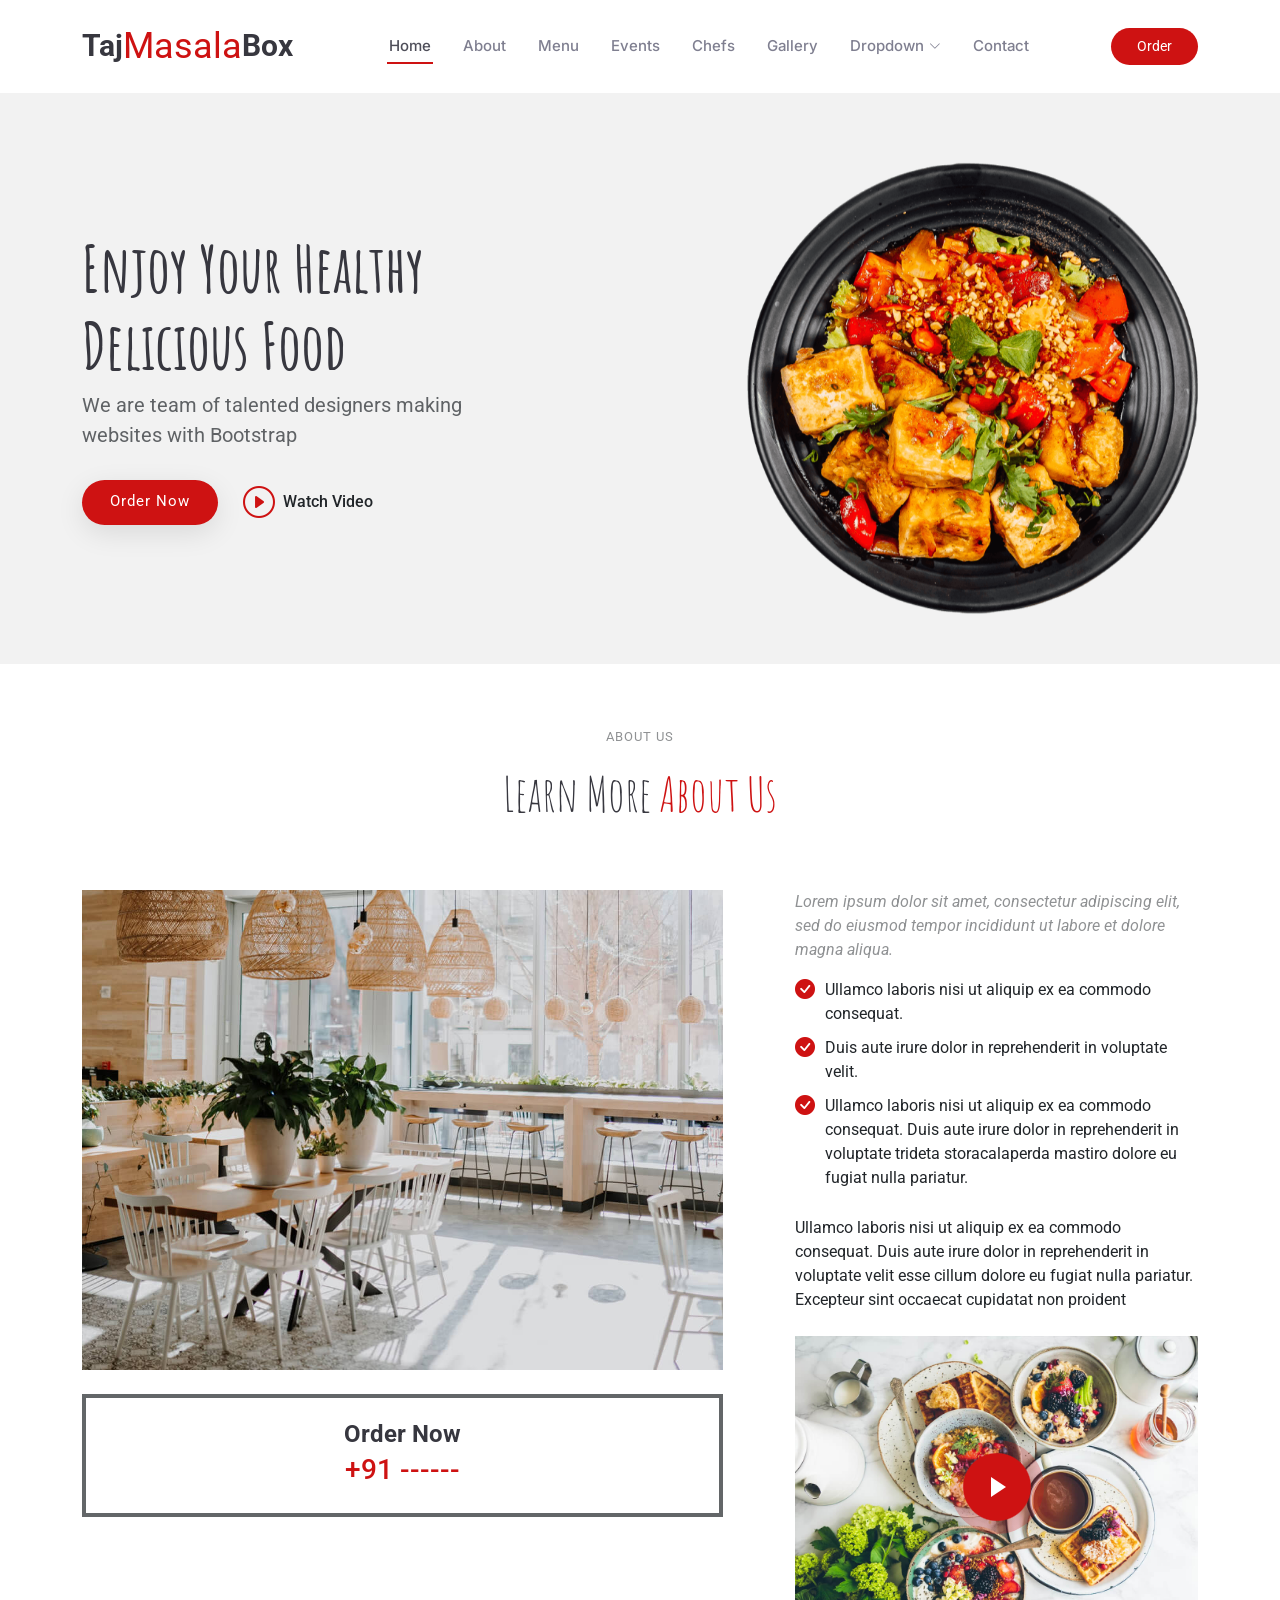
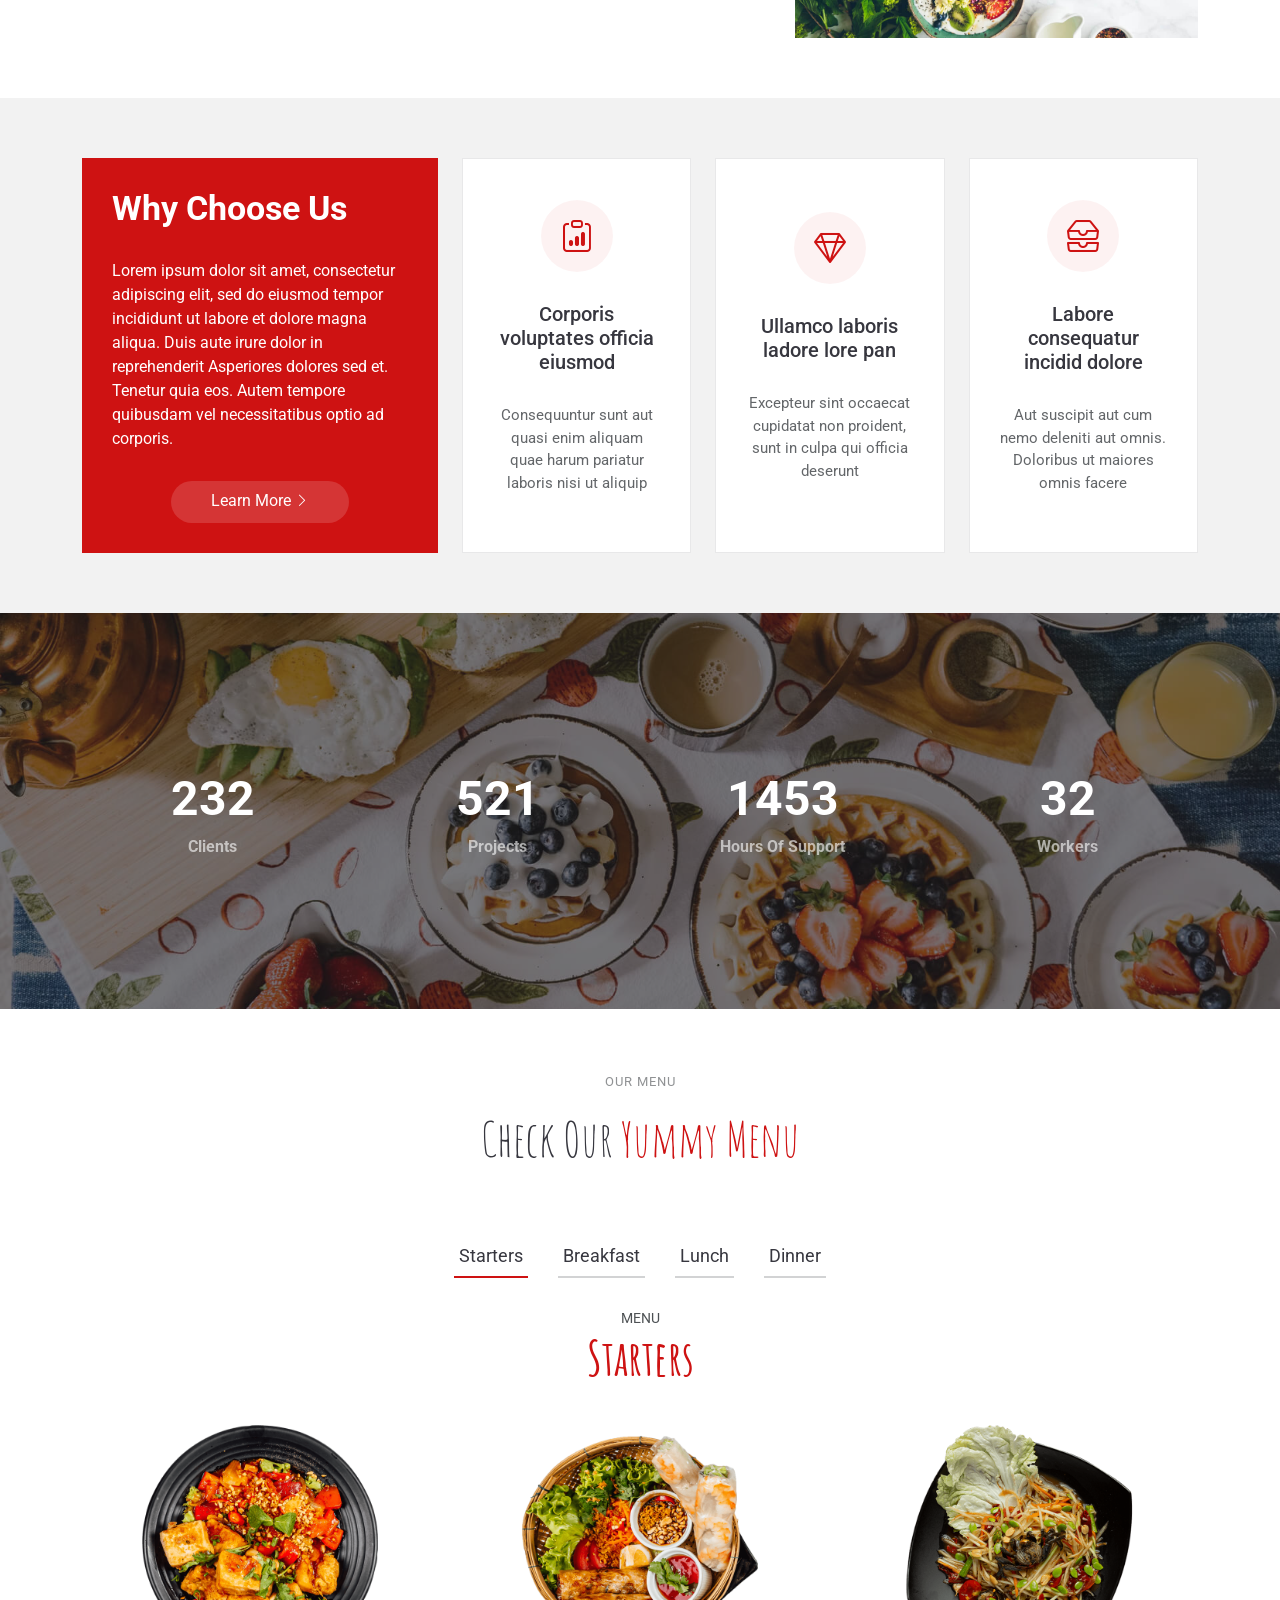
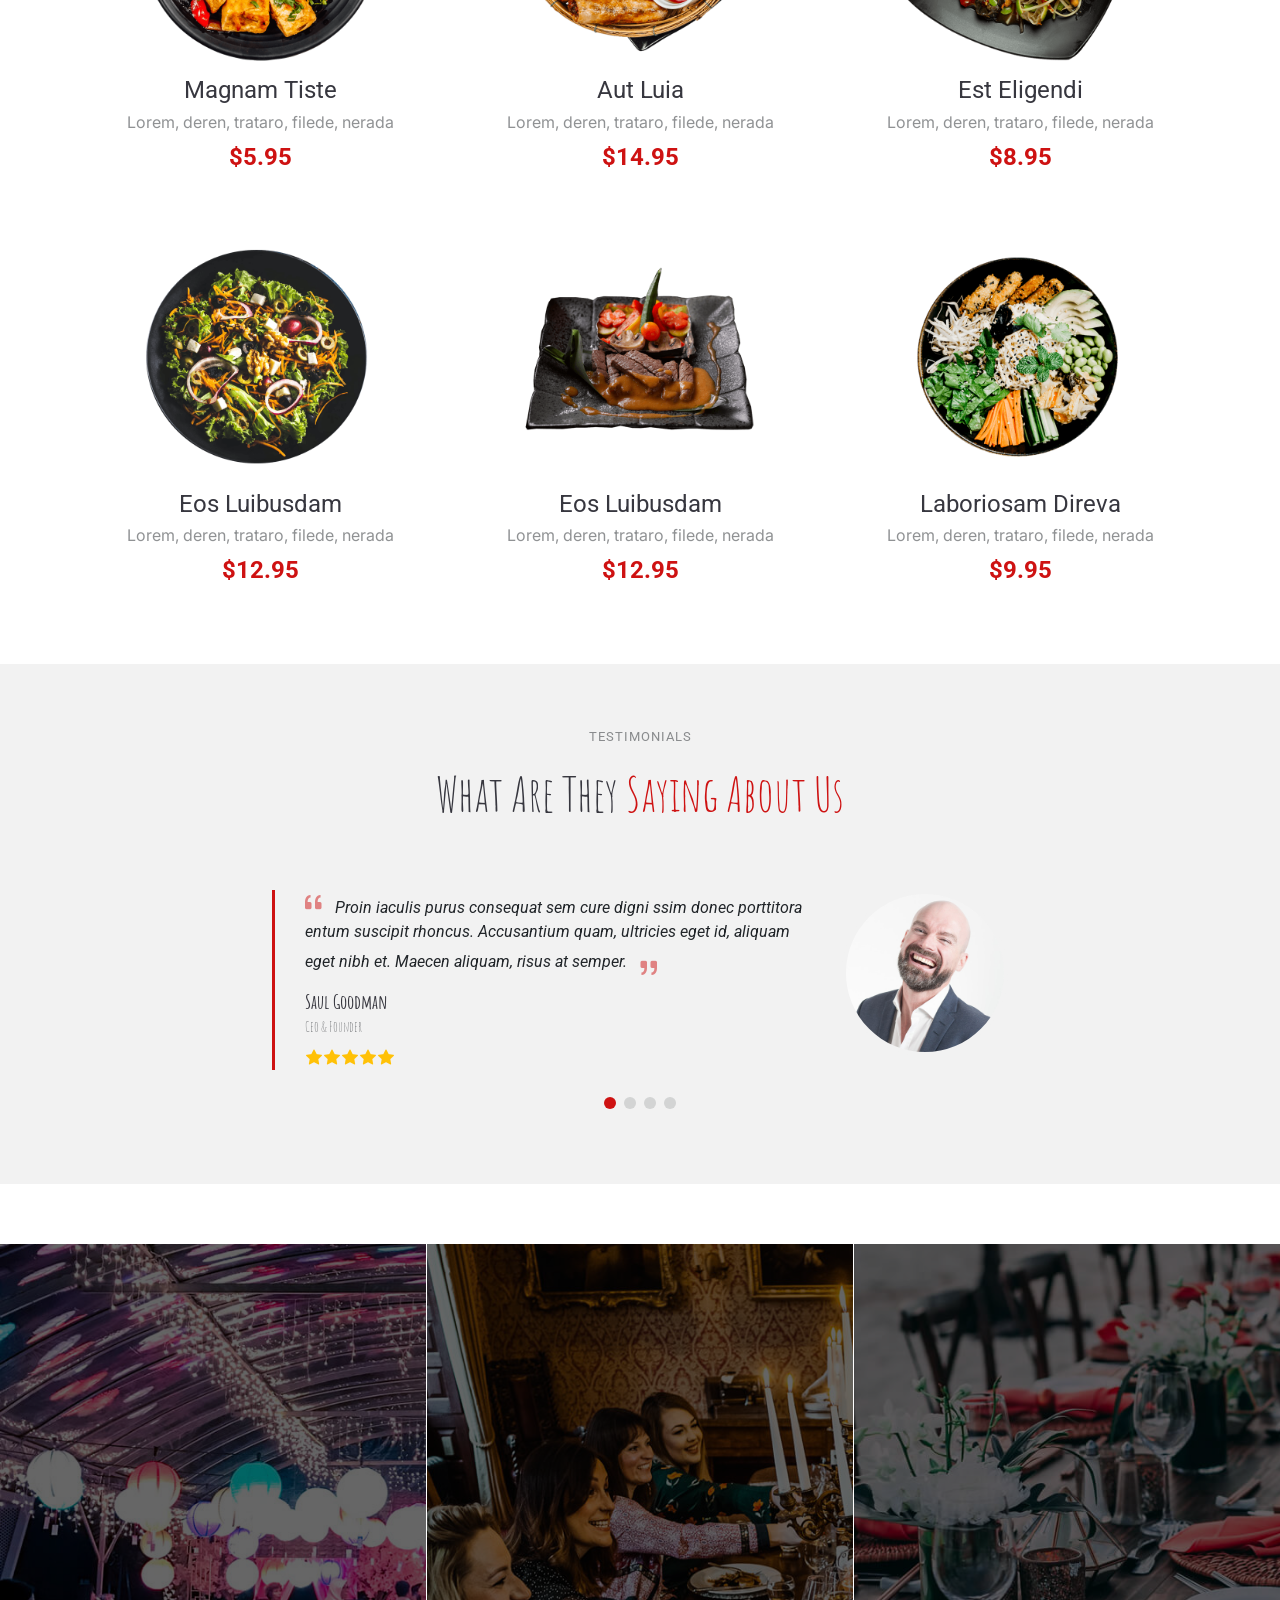
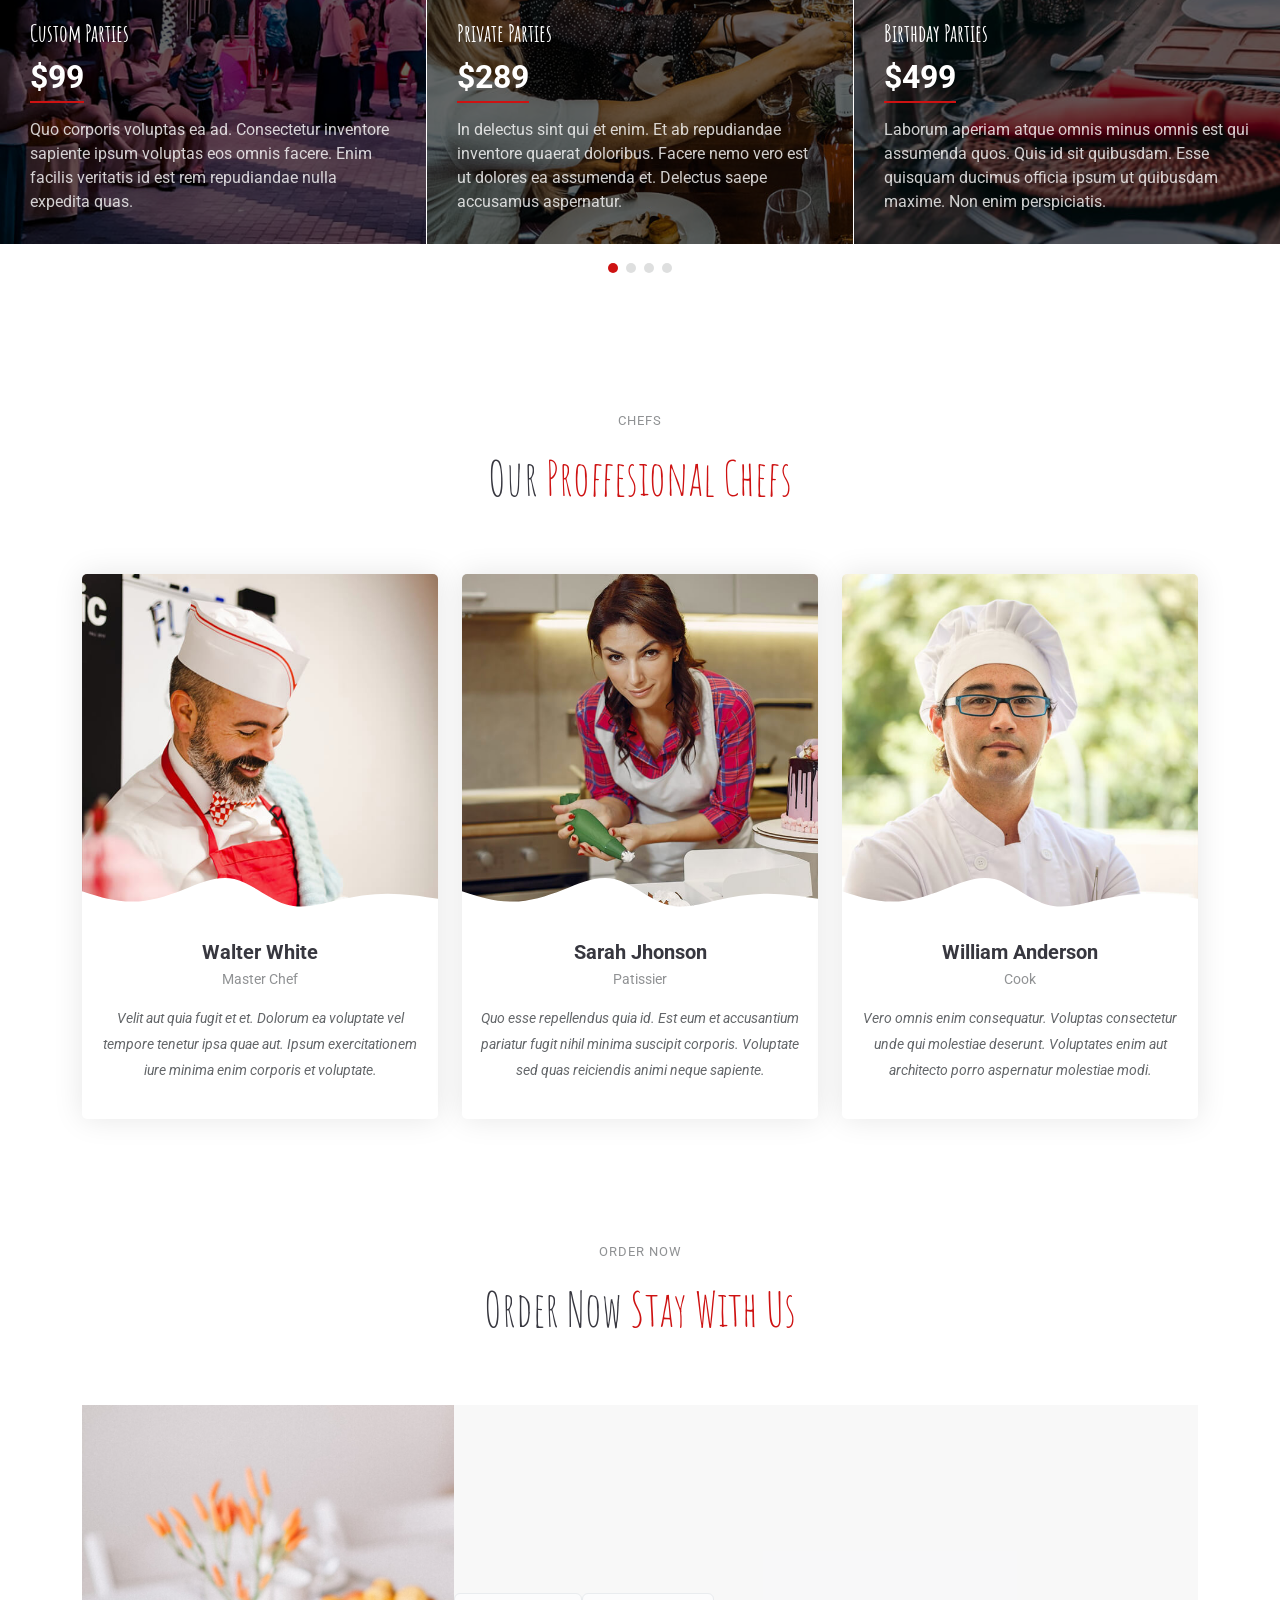
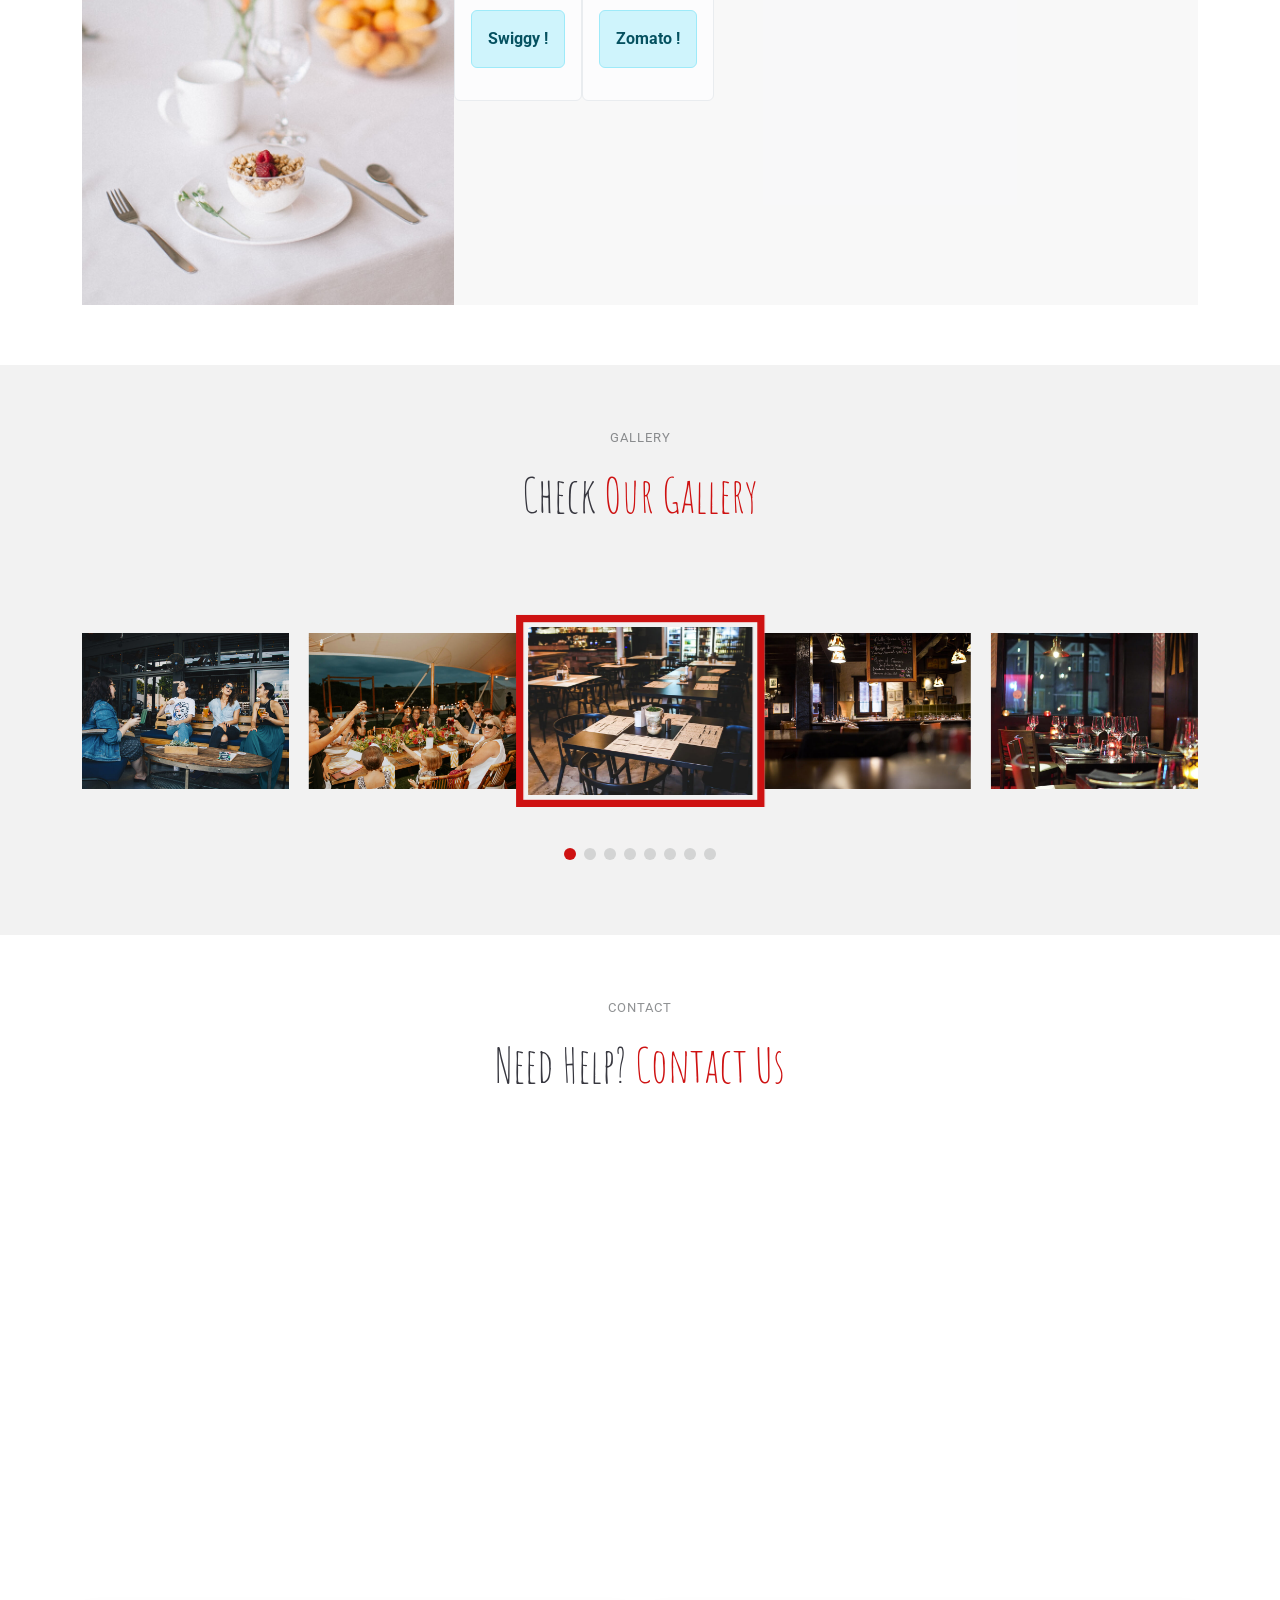
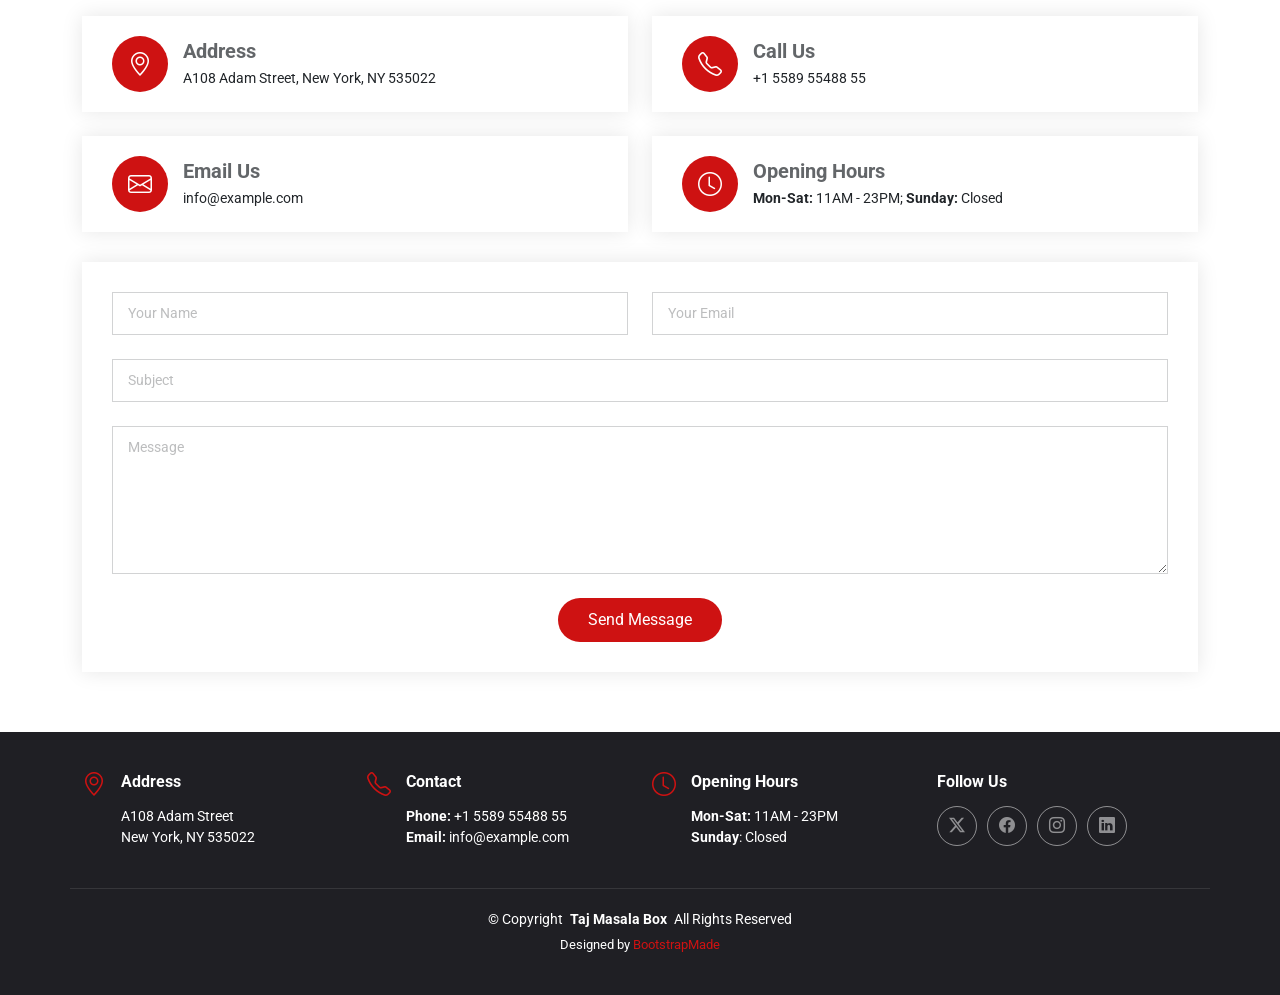
==== index.html @ a203e451 "adding template template added" ====
<!DOCTYPE html>
<html lang="en">

<head>
  <meta charset="utf-8">
  <meta content="width=device-width, initial-scale=1.0" name="viewport">
  <title>Taj Masala Box</title>
  <meta name="description" content="">
  <meta name="keywords" content="">

  <!-- Favicons -->
  <link href="assets/img/favicon.png" rel="icon">
  <link href="assets/img/apple-touch-icon.png" rel="apple-touch-icon">

  <!-- Fonts -->
  <link href="https://fonts.googleapis.com" rel="preconnect">
  <link href="https://fonts.gstatic.com" rel="preconnect" crossorigin>
  <link href="https://fonts.googleapis.com/css2?family=Roboto:ital,wght@0,100;0,300;0,400;0,500;0,700;0,900;1,100;1,300;1,400;1,500;1,700;1,900&family=Inter:wght@100;200;300;400;500;600;700;800;900&family=Amatic+SC:wght@400;700&display=swap" rel="stylesheet">

  <!-- Vendor CSS Files -->
  <link href="assets/vendor/bootstrap/css/bootstrap.min.css" rel="stylesheet">
  <link href="assets/vendor/bootstrap-icons/bootstrap-icons.css" rel="stylesheet">
  <link href="assets/vendor/aos/aos.css" rel="stylesheet">
  <link href="assets/vendor/glightbox/css/glightbox.min.css" rel="stylesheet">
  <link href="assets/vendor/swiper/swiper-bundle.min.css" rel="stylesheet">

  <!-- Main CSS File -->
  <link href="assets/css/main.css" rel="stylesheet">

  <!-- =======================================================
  * Template Name: Yummy
  * Template URL: https://bootstrapmade.com/yummy-bootstrap-restaurant-website-template/
  * Updated: Aug 07 2024 with Bootstrap v5.3.3
  * Author: BootstrapMade.com
  * License: https://bootstrapmade.com/license/
  ======================================================== -->
</head>

<body class="index-page">

  <header id="header" class="header d-flex align-items-center sticky-top">
    <div class="container position-relative d-flex align-items-center justify-content-between">

      <a href="index.html" class="logo d-flex align-items-center me-auto me-xl-0">
        <!-- Uncomment the line below if you also wish to use an image logo -->
        <!-- <img src="assets/img/logo.png" alt=""> -->
        <h1 class="sitename">Taj</h1>
        <span>Masala</span>
        <h1 class="sitename">Box</h1>
        
      </a>

      <nav id="navmenu" class="navmenu">
        <ul>
          <li><a href="#hero" class="active">Home<br></a></li>
          <li><a href="#about">About</a></li>
          <li><a href="#menu">Menu</a></li>
          <li><a href="#events">Events</a></li>
          <li><a href="#chefs">Chefs</a></li>
          <li><a href="#gallery">Gallery</a></li>
          <li class="dropdown"><a href="#"><span>Dropdown</span> <i class="bi bi-chevron-down toggle-dropdown"></i></a>
            <ul>
              <li><a href="#">Dropdown 1</a></li>
              <li class="dropdown"><a href="#"><span>Deep Dropdown</span> <i class="bi bi-chevron-down toggle-dropdown"></i></a>
                <ul>
                  <li><a href="#">Deep Dropdown 1</a></li>
                  <li><a href="#">Deep Dropdown 2</a></li>
                  <li><a href="#">Deep Dropdown 3</a></li>
                  <li><a href="#">Deep Dropdown 4</a></li>
                  <li><a href="#">Deep Dropdown 5</a></li>
                </ul>
              </li>
              <li><a href="#">Dropdown 2</a></li>
              <li><a href="#">Dropdown 3</a></li>
              <li><a href="#">Dropdown 4</a></li>
            </ul>
          </li>
          <li><a href="#contact">Contact</a></li>
        </ul>
        <i class="mobile-nav-toggle d-xl-none bi bi-list"></i>
      </nav>

      <a class="btn-getstarted" href="index.html#book-a-table">Order</a>

    </div>
  </header>

  <main class="main">

    <!-- Hero Section -->
    <section id="hero" class="hero section light-background">

      <div class="container">
        <div class="row gy-4 justify-content-center justify-content-lg-between">
          <div class="col-lg-5 order-2 order-lg-1 d-flex flex-column justify-content-center">
            <h1 data-aos="fade-up">Enjoy Your Healthy<br>Delicious Food</h1>
            <p data-aos="fade-up" data-aos-delay="100">We are team of talented designers making websites with Bootstrap</p>
            <div class="d-flex" data-aos="fade-up" data-aos-delay="200">
              <a href="#book-a-table" class="btn-get-started">Order Now</a>
              <a href="https://www.youtube.com/watch?v=Y7f98aduVJ8" class="glightbox btn-watch-video d-flex align-items-center"><i class="bi bi-play-circle"></i><span>Watch Video</span></a>
            </div>
          </div>
          <div class="col-lg-5 order-1 order-lg-2 hero-img" data-aos="zoom-out">
            <img src="assets/img/hero-img.png" class="img-fluid animated" alt="">
          </div>
        </div>
      </div>

    </section><!-- /Hero Section -->

    <!-- About Section -->
    <section id="about" class="about section">

      <!-- Section Title -->
      <div class="container section-title" data-aos="fade-up">
        <h2>About Us<br></h2>
        <p><span>Learn More</span> <span class="description-title">About Us</span></p>
      </div><!-- End Section Title -->

      <div class="container">

        <div class="row gy-4">
          <div class="col-lg-7" data-aos="fade-up" data-aos-delay="100">
            <img src="assets/img/about.jpg" class="img-fluid mb-4" alt="">
            <div class="book-a-table">
              <h3>Order Now</h3>
              <p>+91 ------</p>
            </div>
          </div>
          <div class="col-lg-5" data-aos="fade-up" data-aos-delay="250">
            <div class="content ps-0 ps-lg-5">
              <p class="fst-italic">
                Lorem ipsum dolor sit amet, consectetur adipiscing elit, sed do eiusmod tempor incididunt ut labore et dolore
                magna aliqua.
              </p>
              <ul>
                <li><i class="bi bi-check-circle-fill"></i> <span>Ullamco laboris nisi ut aliquip ex ea commodo consequat.</span></li>
                <li><i class="bi bi-check-circle-fill"></i> <span>Duis aute irure dolor in reprehenderit in voluptate velit.</span></li>
                <li><i class="bi bi-check-circle-fill"></i> <span>Ullamco laboris nisi ut aliquip ex ea commodo consequat. Duis aute irure dolor in reprehenderit in voluptate trideta storacalaperda mastiro dolore eu fugiat nulla pariatur.</span></li>
              </ul>
              <p>
                Ullamco laboris nisi ut aliquip ex ea commodo consequat. Duis aute irure dolor in reprehenderit in voluptate
                velit esse cillum dolore eu fugiat nulla pariatur. Excepteur sint occaecat cupidatat non proident
              </p>

              <div class="position-relative mt-4">
                <img src="assets/img/about-2.jpg" class="img-fluid" alt="">
                <a href="https://www.youtube.com/watch?v=Y7f98aduVJ8" class="glightbox pulsating-play-btn"></a>
              </div>
            </div>
          </div>
        </div>

      </div>

    </section><!-- /About Section -->

    <!-- Why Us Section -->
    <section id="why-us" class="why-us section light-background">

      <div class="container">

        <div class="row gy-4">

          <div class="col-lg-4" data-aos="fade-up" data-aos-delay="100">
            <div class="why-box">
              <h3>Why Choose Us</h3>
              <p>
                Lorem ipsum dolor sit amet, consectetur adipiscing elit, sed do eiusmod tempor incididunt ut labore et dolore magna aliqua. Duis aute irure dolor in reprehenderit
                Asperiores dolores sed et. Tenetur quia eos. Autem tempore quibusdam vel necessitatibus optio ad corporis.
              </p>
              <div class="text-center">
                <a href="#" class="more-btn"><span>Learn More</span> <i class="bi bi-chevron-right"></i></a>
              </div>
            </div>
          </div><!-- End Why Box -->

          <div class="col-lg-8 d-flex align-items-stretch">
            <div class="row gy-4" data-aos="fade-up" data-aos-delay="200">

              <div class="col-xl-4">
                <div class="icon-box d-flex flex-column justify-content-center align-items-center">
                  <i class="bi bi-clipboard-data"></i>
                  <h4>Corporis voluptates officia eiusmod</h4>
                  <p>Consequuntur sunt aut quasi enim aliquam quae harum pariatur laboris nisi ut aliquip</p>
                </div>
              </div><!-- End Icon Box -->

              <div class="col-xl-4" data-aos="fade-up" data-aos-delay="300">
                <div class="icon-box d-flex flex-column justify-content-center align-items-center">
                  <i class="bi bi-gem"></i>
                  <h4>Ullamco laboris ladore lore pan</h4>
                  <p>Excepteur sint occaecat cupidatat non proident, sunt in culpa qui officia deserunt</p>
                </div>
              </div><!-- End Icon Box -->

              <div class="col-xl-4" data-aos="fade-up" data-aos-delay="400">
                <div class="icon-box d-flex flex-column justify-content-center align-items-center">
                  <i class="bi bi-inboxes"></i>
                  <h4>Labore consequatur incidid dolore</h4>
                  <p>Aut suscipit aut cum nemo deleniti aut omnis. Doloribus ut maiores omnis facere</p>
                </div>
              </div><!-- End Icon Box -->

            </div>
          </div>

        </div>

      </div>

    </section><!-- /Why Us Section -->

    <!-- Stats Section -->
    <section id="stats" class="stats section dark-background">

      <img src="assets/img/stats-bg.jpg" alt="" data-aos="fade-in">

      <div class="container position-relative" data-aos="fade-up" data-aos-delay="100">

        <div class="row gy-4">

          <div class="col-lg-3 col-md-6">
            <div class="stats-item text-center w-100 h-100">
              <span data-purecounter-start="0" data-purecounter-end="232" data-purecounter-duration="1" class="purecounter"></span>
              <p>Clients</p>
            </div>
          </div><!-- End Stats Item -->

          <div class="col-lg-3 col-md-6">
            <div class="stats-item text-center w-100 h-100">
              <span data-purecounter-start="0" data-purecounter-end="521" data-purecounter-duration="1" class="purecounter"></span>
              <p>Projects</p>
            </div>
          </div><!-- End Stats Item -->

          <div class="col-lg-3 col-md-6">
            <div class="stats-item text-center w-100 h-100">
              <span data-purecounter-start="0" data-purecounter-end="1453" data-purecounter-duration="1" class="purecounter"></span>
              <p>Hours Of Support</p>
            </div>
          </div><!-- End Stats Item -->

          <div class="col-lg-3 col-md-6">
            <div class="stats-item text-center w-100 h-100">
              <span data-purecounter-start="0" data-purecounter-end="32" data-purecounter-duration="1" class="purecounter"></span>
              <p>Workers</p>
            </div>
          </div><!-- End Stats Item -->

        </div>

      </div>

    </section><!-- /Stats Section -->

    <!-- Menu Section -->
    <section id="menu" class="menu section">

      <!-- Section Title -->
      <div class="container section-title" data-aos="fade-up">
        <h2>Our Menu</h2>
        <p><span>Check Our</span> <span class="description-title">Yummy Menu</span></p>
      </div><!-- End Section Title -->

      <div class="container">

        <ul class="nav nav-tabs d-flex justify-content-center" data-aos="fade-up" data-aos-delay="100">

          <li class="nav-item">
            <a class="nav-link active show" data-bs-toggle="tab" data-bs-target="#menu-starters">
              <h4>Starters</h4>
            </a>
          </li><!-- End tab nav item -->

          <li class="nav-item">
            <a class="nav-link" data-bs-toggle="tab" data-bs-target="#menu-breakfast">
              <h4>Breakfast</h4>
            </a><!-- End tab nav item -->

          </li>
          <li class="nav-item">
            <a class="nav-link" data-bs-toggle="tab" data-bs-target="#menu-lunch">
              <h4>Lunch</h4>
            </a>
          </li><!-- End tab nav item -->

          <li class="nav-item">
            <a class="nav-link" data-bs-toggle="tab" data-bs-target="#menu-dinner">
              <h4>Dinner</h4>
            </a>
          </li><!-- End tab nav item -->

        </ul>

        <div class="tab-content" data-aos="fade-up" data-aos-delay="200">

          <div class="tab-pane fade active show" id="menu-starters">

            <div class="tab-header text-center">
              <p>Menu</p>
              <h3>Starters</h3>
            </div>

            <div class="row gy-5">

              <div class="col-lg-4 menu-item">
                <a href="assets/img/menu/menu-item-1.png" class="glightbox"><img src="assets/img/menu/menu-item-1.png" class="menu-img img-fluid" alt=""></a>
                <h4>Magnam Tiste</h4>
                <p class="ingredients">
                  Lorem, deren, trataro, filede, nerada
                </p>
                <p class="price">
                  $5.95
                </p>
              </div><!-- Menu Item -->

              <div class="col-lg-4 menu-item">
                <a href="assets/img/menu/menu-item-2.png" class="glightbox"><img src="assets/img/menu/menu-item-2.png" class="menu-img img-fluid" alt=""></a>
                <h4>Aut Luia</h4>
                <p class="ingredients">
                  Lorem, deren, trataro, filede, nerada
                </p>
                <p class="price">
                  $14.95
                </p>
              </div><!-- Menu Item -->

              <div class="col-lg-4 menu-item">
                <a href="assets/img/menu/menu-item-3.png" class="glightbox"><img src="assets/img/menu/menu-item-3.png" class="menu-img img-fluid" alt=""></a>
                <h4>Est Eligendi</h4>
                <p class="ingredients">
                  Lorem, deren, trataro, filede, nerada
                </p>
                <p class="price">
                  $8.95
                </p>
              </div><!-- Menu Item -->

              <div class="col-lg-4 menu-item">
                <a href="assets/img/menu/menu-item-4.png" class="glightbox"><img src="assets/img/menu/menu-item-4.png" class="menu-img img-fluid" alt=""></a>
                <h4>Eos Luibusdam</h4>
                <p class="ingredients">
                  Lorem, deren, trataro, filede, nerada
                </p>
                <p class="price">
                  $12.95
                </p>
              </div><!-- Menu Item -->

              <div class="col-lg-4 menu-item">
                <a href="assets/img/menu/menu-item-5.png" class="glightbox"><img src="assets/img/menu/menu-item-5.png" class="menu-img img-fluid" alt=""></a>
                <h4>Eos Luibusdam</h4>
                <p class="ingredients">
                  Lorem, deren, trataro, filede, nerada
                </p>
                <p class="price">
                  $12.95
                </p>
              </div><!-- Menu Item -->

              <div class="col-lg-4 menu-item">
                <a href="assets/img/menu/menu-item-6.png" class="glightbox"><img src="assets/img/menu/menu-item-6.png" class="menu-img img-fluid" alt=""></a>
                <h4>Laboriosam Direva</h4>
                <p class="ingredients">
                  Lorem, deren, trataro, filede, nerada
                </p>
                <p class="price">
                  $9.95
                </p>
              </div><!-- Menu Item -->

            </div>
          </div><!-- End Starter Menu Content -->

          <div class="tab-pane fade" id="menu-breakfast">

            <div class="tab-header text-center">
              <p>Menu</p>
              <h3>Breakfast</h3>
            </div>

            <div class="row gy-5">

              <div class="col-lg-4 menu-item">
                <a href="assets/img/menu/menu-item-1.png" class="glightbox"><img src="assets/img/menu/menu-item-1.png" class="menu-img img-fluid" alt=""></a>
                <h4>Magnam Tiste</h4>
                <p class="ingredients">
                  Lorem, deren, trataro, filede, nerada
                </p>
                <p class="price">
                  $5.95
                </p>
              </div><!-- Menu Item -->

              <div class="col-lg-4 menu-item">
                <a href="assets/img/menu/menu-item-2.png" class="glightbox"><img src="assets/img/menu/menu-item-2.png" class="menu-img img-fluid" alt=""></a>
                <h4>Aut Luia</h4>
                <p class="ingredients">
                  Lorem, deren, trataro, filede, nerada
                </p>
                <p class="price">
                  $14.95
                </p>
              </div><!-- Menu Item -->

              <div class="col-lg-4 menu-item">
                <a href="assets/img/menu/menu-item-3.png" class="glightbox"><img src="assets/img/menu/menu-item-3.png" class="menu-img img-fluid" alt=""></a>
                <h4>Est Eligendi</h4>
                <p class="ingredients">
                  Lorem, deren, trataro, filede, nerada
                </p>
                <p class="price">
                  $8.95
                </p>
              </div><!-- Menu Item -->

              <div class="col-lg-4 menu-item">
                <a href="assets/img/menu/menu-item-4.png" class="glightbox"><img src="assets/img/menu/menu-item-4.png" class="menu-img img-fluid" alt=""></a>
                <h4>Eos Luibusdam</h4>
                <p class="ingredients">
                  Lorem, deren, trataro, filede, nerada
                </p>
                <p class="price">
                  $12.95
                </p>
              </div><!-- Menu Item -->

              <div class="col-lg-4 menu-item">
                <a href="assets/img/menu/menu-item-5.png" class="glightbox"><img src="assets/img/menu/menu-item-5.png" class="menu-img img-fluid" alt=""></a>
                <h4>Eos Luibusdam</h4>
                <p class="ingredients">
                  Lorem, deren, trataro, filede, nerada
                </p>
                <p class="price">
                  $12.95
                </p>
              </div><!-- Menu Item -->

              <div class="col-lg-4 menu-item">
                <a href="assets/img/menu/menu-item-6.png" class="glightbox"><img src="assets/img/menu/menu-item-6.png" class="menu-img img-fluid" alt=""></a>
                <h4>Laboriosam Direva</h4>
                <p class="ingredients">
                  Lorem, deren, trataro, filede, nerada
                </p>
                <p class="price">
                  $9.95
                </p>
              </div><!-- Menu Item -->

            </div>
          </div><!-- End Breakfast Menu Content -->

          <div class="tab-pane fade" id="menu-lunch">

            <div class="tab-header text-center">
              <p>Menu</p>
              <h3>Lunch</h3>
            </div>

            <div class="row gy-5">

              <div class="col-lg-4 menu-item">
                <a href="assets/img/menu/menu-item-1.png" class="glightbox"><img src="assets/img/menu/menu-item-1.png" class="menu-img img-fluid" alt=""></a>
                <h4>Magnam Tiste</h4>
                <p class="ingredients">
                  Lorem, deren, trataro, filede, nerada
                </p>
                <p class="price">
                  $5.95
                </p>
              </div><!-- Menu Item -->

              <div class="col-lg-4 menu-item">
                <a href="assets/img/menu/menu-item-2.png" class="glightbox"><img src="assets/img/menu/menu-item-2.png" class="menu-img img-fluid" alt=""></a>
                <h4>Aut Luia</h4>
                <p class="ingredients">
                  Lorem, deren, trataro, filede, nerada
                </p>
                <p class="price">
                  $14.95
                </p>
              </div><!-- Menu Item -->

              <div class="col-lg-4 menu-item">
                <a href="assets/img/menu/menu-item-3.png" class="glightbox"><img src="assets/img/menu/menu-item-3.png" class="menu-img img-fluid" alt=""></a>
                <h4>Est Eligendi</h4>
                <p class="ingredients">
                  Lorem, deren, trataro, filede, nerada
                </p>
                <p class="price">
                  $8.95
                </p>
              </div><!-- Menu Item -->

              <div class="col-lg-4 menu-item">
                <a href="assets/img/menu/menu-item-4.png" class="glightbox"><img src="assets/img/menu/menu-item-4.png" class="menu-img img-fluid" alt=""></a>
                <h4>Eos Luibusdam</h4>
                <p class="ingredients">
                  Lorem, deren, trataro, filede, nerada
                </p>
                <p class="price">
                  $12.95
                </p>
              </div><!-- Menu Item -->

              <div class="col-lg-4 menu-item">
                <a href="assets/img/menu/menu-item-5.png" class="glightbox"><img src="assets/img/menu/menu-item-5.png" class="menu-img img-fluid" alt=""></a>
                <h4>Eos Luibusdam</h4>
                <p class="ingredients">
                  Lorem, deren, trataro, filede, nerada
                </p>
                <p class="price">
                  $12.95
                </p>
              </div><!-- Menu Item -->

              <div class="col-lg-4 menu-item">
                <a href="assets/img/menu/menu-item-6.png" class="glightbox"><img src="assets/img/menu/menu-item-6.png" class="menu-img img-fluid" alt=""></a>
                <h4>Laboriosam Direva</h4>
                <p class="ingredients">
                  Lorem, deren, trataro, filede, nerada
                </p>
                <p class="price">
                  $9.95
                </p>
              </div><!-- Menu Item -->

            </div>
          </div><!-- End Lunch Menu Content -->

          <div class="tab-pane fade" id="menu-dinner">

            <div class="tab-header text-center">
              <p>Menu</p>
              <h3>Dinner</h3>
            </div>

            <div class="row gy-5">

              <div class="col-lg-4 menu-item">
                <a href="assets/img/menu/menu-item-1.png" class="glightbox"><img src="assets/img/menu/menu-item-1.png" class="menu-img img-fluid" alt=""></a>
                <h4>Magnam Tiste</h4>
                <p class="ingredients">
                  Lorem, deren, trataro, filede, nerada
                </p>
                <p class="price">
                  $5.95
                </p>
              </div><!-- Menu Item -->

              <div class="col-lg-4 menu-item">
                <a href="assets/img/menu/menu-item-2.png" class="glightbox"><img src="assets/img/menu/menu-item-2.png" class="menu-img img-fluid" alt=""></a>
                <h4>Aut Luia</h4>
                <p class="ingredients">
                  Lorem, deren, trataro, filede, nerada
                </p>
                <p class="price">
                  $14.95
                </p>
              </div><!-- Menu Item -->

              <div class="col-lg-4 menu-item">
                <a href="assets/img/menu/menu-item-3.png" class="glightbox"><img src="assets/img/menu/menu-item-3.png" class="menu-img img-fluid" alt=""></a>
                <h4>Est Eligendi</h4>
                <p class="ingredients">
                  Lorem, deren, trataro, filede, nerada
                </p>
                <p class="price">
                  $8.95
                </p>
              </div><!-- Menu Item -->

              <div class="col-lg-4 menu-item">
                <a href="assets/img/menu/menu-item-4.png" class="glightbox"><img src="assets/img/menu/menu-item-4.png" class="menu-img img-fluid" alt=""></a>
                <h4>Eos Luibusdam</h4>
                <p class="ingredients">
                  Lorem, deren, trataro, filede, nerada
                </p>
                <p class="price">
                  $12.95
                </p>
              </div><!-- Menu Item -->

              <div class="col-lg-4 menu-item">
                <a href="assets/img/menu/menu-item-5.png" class="glightbox"><img src="assets/img/menu/menu-item-5.png" class="menu-img img-fluid" alt=""></a>
                <h4>Eos Luibusdam</h4>
                <p class="ingredients">
                  Lorem, deren, trataro, filede, nerada
                </p>
                <p class="price">
                  $12.95
                </p>
              </div><!-- Menu Item -->

              <div class="col-lg-4 menu-item">
                <a href="assets/img/menu/menu-item-6.png" class="glightbox"><img src="assets/img/menu/menu-item-6.png" class="menu-img img-fluid" alt=""></a>
                <h4>Laboriosam Direva</h4>
                <p class="ingredients">
                  Lorem, deren, trataro, filede, nerada
                </p>
                <p class="price">
                  $9.95
                </p>
              </div><!-- Menu Item -->

            </div>
          </div><!-- End Dinner Menu Content -->

        </div>

      </div>

    </section><!-- /Menu Section -->

    <!-- Testimonials Section -->
    <section id="testimonials" class="testimonials section light-background">

      <!-- Section Title -->
      <div class="container section-title" data-aos="fade-up">
        <h2>TESTIMONIALS</h2>
        <p>What Are They <span class="description-title">Saying About Us</span></p>
      </div><!-- End Section Title -->

      <div class="container" data-aos="fade-up" data-aos-delay="100">

        <div class="swiper init-swiper">
          <script type="application/json" class="swiper-config">
            {
              "loop": true,
              "speed": 600,
              "autoplay": {
                "delay": 5000
              },
              "slidesPerView": "auto",
              "pagination": {
                "el": ".swiper-pagination",
                "type": "bullets",
                "clickable": true
              }
            }
          </script>
          <div class="swiper-wrapper">

            <div class="swiper-slide">
              <div class="testimonial-item">
                <div class="row gy-4 justify-content-center">
                  <div class="col-lg-6">
                    <div class="testimonial-content">
                      <p>
                        <i class="bi bi-quote quote-icon-left"></i>
                        <span>Proin iaculis purus consequat sem cure digni ssim donec porttitora entum suscipit rhoncus. Accusantium quam, ultricies eget id, aliquam eget nibh et. Maecen aliquam, risus at semper.</span>
                        <i class="bi bi-quote quote-icon-right"></i>
                      </p>
                      <h3>Saul Goodman</h3>
                      <h4>Ceo &amp; Founder</h4>
                      <div class="stars">
                        <i class="bi bi-star-fill"></i><i class="bi bi-star-fill"></i><i class="bi bi-star-fill"></i><i class="bi bi-star-fill"></i><i class="bi bi-star-fill"></i>
                      </div>
                    </div>
                  </div>
                  <div class="col-lg-2 text-center">
                    <img src="assets/img/testimonials/testimonials-1.jpg" class="img-fluid testimonial-img" alt="">
                  </div>
                </div>
              </div>
            </div><!-- End testimonial item -->

            <div class="swiper-slide">
              <div class="testimonial-item">
                <div class="row gy-4 justify-content-center">
                  <div class="col-lg-6">
                    <div class="testimonial-content">
                      <p>
                        <i class="bi bi-quote quote-icon-left"></i>
                        <span>Export tempor illum tamen malis malis eram quae irure esse labore quem cillum quid cillum eram malis quorum velit fore eram velit sunt aliqua noster fugiat irure amet legam anim culpa.</span>
                        <i class="bi bi-quote quote-icon-right"></i>
                      </p>
                      <h3>Sara Wilsson</h3>
                      <h4>Designer</h4>
                      <div class="stars">
                        <i class="bi bi-star-fill"></i><i class="bi bi-star-fill"></i><i class="bi bi-star-fill"></i><i class="bi bi-star-fill"></i><i class="bi bi-star-fill"></i>
                      </div>
                    </div>
                  </div>
                  <div class="col-lg-2 text-center">
                    <img src="assets/img/testimonials/testimonials-2.jpg" class="img-fluid testimonial-img" alt="">
                  </div>
                </div>
              </div>
            </div><!-- End testimonial item -->

            <div class="swiper-slide">
              <div class="testimonial-item">
                <div class="row gy-4 justify-content-center">
                  <div class="col-lg-6">
                    <div class="testimonial-content">
                      <p>
                        <i class="bi bi-quote quote-icon-left"></i>
                        <span>Enim nisi quem export duis labore cillum quae magna enim sint quorum nulla quem veniam duis minim tempor labore quem eram duis noster aute amet eram fore quis sint minim.</span>
                        <i class="bi bi-quote quote-icon-right"></i>
                      </p>
                      <h3>Jena Karlis</h3>
                      <h4>Store Owner</h4>
                      <div class="stars">
                        <i class="bi bi-star-fill"></i><i class="bi bi-star-fill"></i><i class="bi bi-star-fill"></i><i class="bi bi-star-fill"></i><i class="bi bi-star-fill"></i>
                      </div>
                    </div>
                  </div>
                  <div class="col-lg-2 text-center">
                    <img src="assets/img/testimonials/testimonials-3.jpg" class="img-fluid testimonial-img" alt="">
                  </div>
                </div>
              </div>
            </div><!-- End testimonial item -->

            <div class="swiper-slide">
              <div class="testimonial-item">
                <div class="row gy-4 justify-content-center">
                  <div class="col-lg-6">
                    <div class="testimonial-content">
                      <p>
                        <i class="bi bi-quote quote-icon-left"></i>
                        <span>Fugiat enim eram quae cillum dolore dolor amet nulla culpa multos export minim fugiat minim velit minim dolor enim duis veniam ipsum anim magna sunt elit fore quem dolore labore illum veniam.</span>
                        <i class="bi bi-quote quote-icon-right"></i>
                      </p>
                      <h3>John Larson</h3>
                      <h4>Entrepreneur</h4>
                      <div class="stars">
                        <i class="bi bi-star-fill"></i><i class="bi bi-star-fill"></i><i class="bi bi-star-fill"></i><i class="bi bi-star-fill"></i><i class="bi bi-star-fill"></i>
                      </div>
                    </div>
                  </div>
                  <div class="col-lg-2 text-center">
                    <img src="assets/img/testimonials/testimonials-4.jpg" class="img-fluid testimonial-img" alt="">
                  </div>
                </div>
              </div>
            </div><!-- End testimonial item -->

          </div>
          <div class="swiper-pagination"></div>
        </div>

      </div>

    </section><!-- /Testimonials Section -->

    <!-- Events Section -->
    <section id="events" class="events section">

      <div class="container-fluid" data-aos="fade-up" data-aos-delay="100">

        <div class="swiper init-swiper">
          <script type="application/json" class="swiper-config">
            {
              "loop": true,
              "speed": 600,
              "autoplay": {
                "delay": 5000
              },
              "slidesPerView": "auto",
              "pagination": {
                "el": ".swiper-pagination",
                "type": "bullets",
                "clickable": true
              },
              "breakpoints": {
                "320": {
                  "slidesPerView": 1,
                  "spaceBetween": 40
                },
                "1200": {
                  "slidesPerView": 3,
                  "spaceBetween": 1
                }
              }
            }
          </script>
          <div class="swiper-wrapper">

            <div class="swiper-slide event-item d-flex flex-column justify-content-end" style="background-image: url(assets/img/events-1.jpg)">
              <h3>Custom Parties</h3>
              <div class="price align-self-start">$99</div>
              <p class="description">
                Quo corporis voluptas ea ad. Consectetur inventore sapiente ipsum voluptas eos omnis facere. Enim facilis veritatis id est rem repudiandae nulla expedita quas.
              </p>
            </div><!-- End Event item -->

            <div class="swiper-slide event-item d-flex flex-column justify-content-end" style="background-image: url(assets/img/events-2.jpg)">
              <h3>Private Parties</h3>
              <div class="price align-self-start">$289</div>
              <p class="description">
                In delectus sint qui et enim. Et ab repudiandae inventore quaerat doloribus. Facere nemo vero est ut dolores ea assumenda et. Delectus saepe accusamus aspernatur.
              </p>
            </div><!-- End Event item -->

            <div class="swiper-slide event-item d-flex flex-column justify-content-end" style="background-image: url(assets/img/events-3.jpg)">
              <h3>Birthday Parties</h3>
              <div class="price align-self-start">$499</div>
              <p class="description">
                Laborum aperiam atque omnis minus omnis est qui assumenda quos. Quis id sit quibusdam. Esse quisquam ducimus officia ipsum ut quibusdam maxime. Non enim perspiciatis.
              </p>
            </div><!-- End Event item -->

            <div class="swiper-slide event-item d-flex flex-column justify-content-end" style="background-image: url(assets/img/events-4.jpg)">
              <h3>Wedding Parties</h3>
              <div class="price align-self-start">$899</div>
              <p class="description">
                Laborum aperiam atque omnis minus omnis est qui assumenda quos. Quis id sit quibusdam. Esse quisquam ducimus officia ipsum ut quibusdam maxime. Non enim perspiciatis.
              </p>
            </div><!-- End Event item -->

          </div>
          <div class="swiper-pagination"></div>
        </div>

      </div>

    </section><!-- /Events Section -->

    <!-- Chefs Section -->
    <section id="chefs" class="chefs section">

      <!-- Section Title -->
      <div class="container section-title" data-aos="fade-up">
        <h2>chefs</h2>
        <p><span>Our</span> <span class="description-title">Proffesional Chefs<br></span></p>
      </div><!-- End Section Title -->

      <div class="container">

        <div class="row gy-4">

          <div class="col-lg-4 d-flex align-items-stretch" data-aos="fade-up" data-aos-delay="100">
            <div class="team-member">
              <div class="member-img">
                <img src="assets/img/chefs/chefs-1.jpg" class="img-fluid" alt="">
                <div class="social">
                  <a href=""><i class="bi bi-twitter-x"></i></a>
                  <a href=""><i class="bi bi-facebook"></i></a>
                  <a href=""><i class="bi bi-instagram"></i></a>
                  <a href=""><i class="bi bi-linkedin"></i></a>
                </div>
              </div>
              <div class="member-info">
                <h4>Walter White</h4>
                <span>Master Chef</span>
                <p>Velit aut quia fugit et et. Dolorum ea voluptate vel tempore tenetur ipsa quae aut. Ipsum exercitationem iure minima enim corporis et voluptate.</p>
              </div>
            </div>
          </div><!-- End Chef Team Member -->

          <div class="col-lg-4 d-flex align-items-stretch" data-aos="fade-up" data-aos-delay="200">
            <div class="team-member">
              <div class="member-img">
                <img src="assets/img/chefs/chefs-2.jpg" class="img-fluid" alt="">
                <div class="social">
                  <a href=""><i class="bi bi-twitter-x"></i></a>
                  <a href=""><i class="bi bi-facebook"></i></a>
                  <a href=""><i class="bi bi-instagram"></i></a>
                  <a href=""><i class="bi bi-linkedin"></i></a>
                </div>
              </div>
              <div class="member-info">
                <h4>Sarah Jhonson</h4>
                <span>Patissier</span>
                <p>Quo esse repellendus quia id. Est eum et accusantium pariatur fugit nihil minima suscipit corporis. Voluptate sed quas reiciendis animi neque sapiente.</p>
              </div>
            </div>
          </div><!-- End Chef Team Member -->

          <div class="col-lg-4 d-flex align-items-stretch" data-aos="fade-up" data-aos-delay="300">
            <div class="team-member">
              <div class="member-img">
                <img src="assets/img/chefs/chefs-3.jpg" class="img-fluid" alt="">
                <div class="social">
                  <a href=""><i class="bi bi-twitter-x"></i></a>
                  <a href=""><i class="bi bi-facebook"></i></a>
                  <a href=""><i class="bi bi-instagram"></i></a>
                  <a href=""><i class="bi bi-linkedin"></i></a>
                </div>
              </div>
              <div class="member-info">
                <h4>William Anderson</h4>
                <span>Cook</span>
                <p>Vero omnis enim consequatur. Voluptas consectetur unde qui molestiae deserunt. Voluptates enim aut architecto porro aspernatur molestiae modi.</p>
              </div>
            </div>
          </div><!-- End Chef Team Member -->

        </div>

      </div>

    </section><!-- /Chefs Section -->

    <!-- Book A Table Section -->
    <section id="book-a-table" class="book-a-table section">

      <!-- Section Title -->
      <div class="container section-title" data-aos="fade-up">
        <h2>Order Now</h2>
        <p><span>Order Now</span> <span class="description-title">Stay With Us<br></span></p>
      </div><!-- End Section Title -->

      <div class="container">

        <div class="row g-0" data-aos="fade-up" data-aos-delay="100">

          <div class="col-lg-4 reservation-img" style="background-image: url(assets/img/reservation.jpg);"></div>

          <div class="col-lg-8 d-flex align-items-center reservation-form-bg" data-aos="fade-up" data-aos-delay="200">


<div class="alert alert-light">
 <div class="alert alert-info">
    <strong>Swiggy !</strong>
  </div>
</div>
            


<div class="alert alert-light">
 <div class="alert alert-info">
    <strong>Zomato !</strong>
  </div>
</div>




          </div><!-- End Reservation Form -->

        </div>

      </div>

    </section><!-- /Book A Table Section -->

    <!-- Gallery Section -->
    <section id="gallery" class="gallery section light-background">

      <!-- Section Title -->
      <div class="container section-title" data-aos="fade-up">
        <h2>Gallery</h2>
        <p><span>Check</span> <span class="description-title">Our Gallery</span></p>
      </div><!-- End Section Title -->

      <div class="container" data-aos="fade-up" data-aos-delay="100">

        <div class="swiper init-swiper">
          <script type="application/json" class="swiper-config">
            {
              "loop": true,
              "speed": 600,
              "autoplay": {
                "delay": 5000
              },
              "slidesPerView": "auto",
              "centeredSlides": true,
              "pagination": {
                "el": ".swiper-pagination",
                "type": "bullets",
                "clickable": true
              },
              "breakpoints": {
                "320": {
                  "slidesPerView": 1,
                  "spaceBetween": 0
                },
                "768": {
                  "slidesPerView": 3,
                  "spaceBetween": 20
                },
                "1200": {
                  "slidesPerView": 5,
                  "spaceBetween": 20
                }
              }
            }
          </script>
          <div class="swiper-wrapper align-items-center">
            <div class="swiper-slide"><a class="glightbox" data-gallery="images-gallery" href="assets/img/gallery/gallery-1.jpg"><img src="assets/img/gallery/gallery-1.jpg" class="img-fluid" alt=""></a></div>
            <div class="swiper-slide"><a class="glightbox" data-gallery="images-gallery" href="assets/img/gallery/gallery-2.jpg"><img src="assets/img/gallery/gallery-2.jpg" class="img-fluid" alt=""></a></div>
            <div class="swiper-slide"><a class="glightbox" data-gallery="images-gallery" href="assets/img/gallery/gallery-3.jpg"><img src="assets/img/gallery/gallery-3.jpg" class="img-fluid" alt=""></a></div>
            <div class="swiper-slide"><a class="glightbox" data-gallery="images-gallery" href="assets/img/gallery/gallery-4.jpg"><img src="assets/img/gallery/gallery-4.jpg" class="img-fluid" alt=""></a></div>
            <div class="swiper-slide"><a class="glightbox" data-gallery="images-gallery" href="assets/img/gallery/gallery-5.jpg"><img src="assets/img/gallery/gallery-5.jpg" class="img-fluid" alt=""></a></div>
            <div class="swiper-slide"><a class="glightbox" data-gallery="images-gallery" href="assets/img/gallery/gallery-6.jpg"><img src="assets/img/gallery/gallery-6.jpg" class="img-fluid" alt=""></a></div>
            <div class="swiper-slide"><a class="glightbox" data-gallery="images-gallery" href="assets/img/gallery/gallery-7.jpg"><img src="assets/img/gallery/gallery-7.jpg" class="img-fluid" alt=""></a></div>
            <div class="swiper-slide"><a class="glightbox" data-gallery="images-gallery" href="assets/img/gallery/gallery-8.jpg"><img src="assets/img/gallery/gallery-8.jpg" class="img-fluid" alt=""></a></div>
          </div>
          <div class="swiper-pagination"></div>
        </div>

      </div>

    </section><!-- /Gallery Section -->

    <!-- Contact Section -->
    <section id="contact" class="contact section">

      <!-- Section Title -->
      <div class="container section-title" data-aos="fade-up">
        <h2>Contact</h2>
        <p><span>Need Help?</span> <span class="description-title">Contact Us</span></p>
      </div><!-- End Section Title -->

      <div class="container" data-aos="fade-up" data-aos-delay="100">

        <div class="mb-5">
          <iframe style="width: 100%; height: 400px;" src="https://www.google.com/maps/embed?pb=!1m14!1m8!1m3!1d12097.433213460943!2d-74.0062269!3d40.7101282!3m2!1i1024!2i768!4f13.1!3m3!1m2!1s0x0%3A0xb89d1fe6bc499443!2sDowntown+Conference+Center!5e0!3m2!1smk!2sbg!4v1539943755621" frameborder="0" allowfullscreen=""></iframe>
        </div><!-- End Google Maps -->

        <div class="row gy-4">

          <div class="col-md-6">
            <div class="info-item d-flex align-items-center" data-aos="fade-up" data-aos-delay="200">
              <i class="icon bi bi-geo-alt flex-shrink-0"></i>
              <div>
                <h3>Address</h3>
                <p>A108 Adam Street, New York, NY 535022</p>
              </div>
            </div>
          </div><!-- End Info Item -->

          <div class="col-md-6">
            <div class="info-item d-flex align-items-center" data-aos="fade-up" data-aos-delay="300">
              <i class="icon bi bi-telephone flex-shrink-0"></i>
              <div>
                <h3>Call Us</h3>
                <p>+1 5589 55488 55</p>
              </div>
            </div>
          </div><!-- End Info Item -->

          <div class="col-md-6">
            <div class="info-item d-flex align-items-center" data-aos="fade-up" data-aos-delay="400">
              <i class="icon bi bi-envelope flex-shrink-0"></i>
              <div>
                <h3>Email Us</h3>
                <p>info@example.com</p>
              </div>
            </div>
          </div><!-- End Info Item -->

          <div class="col-md-6">
            <div class="info-item d-flex align-items-center" data-aos="fade-up" data-aos-delay="500">
              <i class="icon bi bi-clock flex-shrink-0"></i>
              <div>
                <h3>Opening Hours<br></h3>
                <p><strong>Mon-Sat:</strong> 11AM - 23PM; <strong>Sunday:</strong> Closed</p>
              </div>
            </div>
          </div><!-- End Info Item -->

        </div>

        <form action="forms/contact.php" method="post" class="php-email-form" data-aos="fade-up" data-aos-delay="600">
          <div class="row gy-4">

            <div class="col-md-6">
              <input type="text" name="name" class="form-control" placeholder="Your Name" required="">
            </div>

            <div class="col-md-6 ">
              <input type="email" class="form-control" name="email" placeholder="Your Email" required="">
            </div>

            <div class="col-md-12">
              <input type="text" class="form-control" name="subject" placeholder="Subject" required="">
            </div>

            <div class="col-md-12">
              <textarea class="form-control" name="message" rows="6" placeholder="Message" required=""></textarea>
            </div>

            <div class="col-md-12 text-center">
              <div class="loading">Loading</div>
              <div class="error-message"></div>
              <div class="sent-message">Your message has been sent. Thank you!</div>

              <button type="submit">Send Message</button>
            </div>

          </div>
        </form><!-- End Contact Form -->

      </div>

    </section><!-- /Contact Section -->

  </main>

  <footer id="footer" class="footer dark-background">

    <div class="container">
      <div class="row gy-3">
        <div class="col-lg-3 col-md-6 d-flex">
          <i class="bi bi-geo-alt icon"></i>
          <div class="address">
            <h4>Address</h4>
            <p>A108 Adam Street</p>
            <p>New York, NY 535022</p>
            <p></p>
          </div>

        </div>

        <div class="col-lg-3 col-md-6 d-flex">
          <i class="bi bi-telephone icon"></i>
          <div>
            <h4>Contact</h4>
            <p>
              <strong>Phone:</strong> <span>+1 5589 55488 55</span><br>
              <strong>Email:</strong> <span>info@example.com</span><br>
            </p>
          </div>
        </div>

        <div class="col-lg-3 col-md-6 d-flex">
          <i class="bi bi-clock icon"></i>
          <div>
            <h4>Opening Hours</h4>
            <p>
              <strong>Mon-Sat:</strong> <span>11AM - 23PM</span><br>
              <strong>Sunday</strong>: <span>Closed</span>
            </p>
          </div>
        </div>

        <div class="col-lg-3 col-md-6">
          <h4>Follow Us</h4>
          <div class="social-links d-flex">
            <a href="#" class="twitter"><i class="bi bi-twitter-x"></i></a>
            <a href="#" class="facebook"><i class="bi bi-facebook"></i></a>
            <a href="#" class="instagram"><i class="bi bi-instagram"></i></a>
            <a href="#" class="linkedin"><i class="bi bi-linkedin"></i></a>
          </div>
        </div>

      </div>
    </div>

    <div class="container copyright text-center mt-4">
      <p>© <span>Copyright</span> <strong class="px-1 sitename">Taj Masala Box</strong> <span>All Rights Reserved</span></p>
      <div class="credits">
        <!-- All the links in the footer should remain intact. -->
        <!-- You can delete the links only if you've purchased the pro version. -->
        <!-- Licensing information: https://bootstrapmade.com/license/ -->
        <!-- Purchase the pro version with working PHP/AJAX contact form: [buy-url] -->
        Designed by <a href="https://bootstrapmade.com/">BootstrapMade</a>
      </div>
    </div>

  </footer>

  <!-- Scroll Top -->
  <a href="#" id="scroll-top" class="scroll-top d-flex align-items-center justify-content-center"><i class="bi bi-arrow-up-short"></i></a>

  <!-- Preloader -->
  <div id="preloader"></div>

  <!-- Vendor JS Files -->
  <script src="assets/vendor/bootstrap/js/bootstrap.bundle.min.js"></script>
  <script src="assets/vendor/php-email-form/validate.js"></script>
  <script src="assets/vendor/aos/aos.js"></script>
  <script src="assets/vendor/glightbox/js/glightbox.min.js"></script>
  <script src="assets/vendor/purecounter/purecounter_vanilla.js"></script>
  <script src="assets/vendor/swiper/swiper-bundle.min.js"></script>

  <!-- Main JS File -->
  <script src="assets/js/main.js"></script>

</body>

</html>
---- assets/css/main.css ----
/**
* Template Name: Yummy
* Template URL: https://bootstrapmade.com/yummy-bootstrap-restaurant-website-template/
* Updated: Aug 07 2024 with Bootstrap v5.3.3
* Author: BootstrapMade.com
* License: https://bootstrapmade.com/license/
*/

/*--------------------------------------------------------------
# Font & Color Variables
# Help: https://bootstrapmade.com/color-system/
--------------------------------------------------------------*/
/* Fonts */
:root {
  --default-font: "Roboto",  system-ui, -apple-system, "Segoe UI", Roboto, "Helvetica Neue", Arial, "Noto Sans", "Liberation Sans", sans-serif, "Apple Color Emoji", "Segoe UI Emoji", "Segoe UI Symbol", "Noto Color Emoji";
  --heading-font: "Amatic SC",  sans-serif;
  --nav-font: "Inter",  sans-serif;
}

/* Global Colors - The following color variables are used throughout the website. Updating them here will change the color scheme of the entire website */
:root { 
  --background-color: #ffffff; /* Background color for the entire website, including individual sections */
  --default-color: #212529; /* Default color used for the majority of the text content across the entire website */
  --heading-color: #37373f; /* Color for headings, subheadings and title throughout the website */
  --accent-color: #ce1212; /* Accent color that represents your brand on the website. It's used for buttons, links, and other elements that need to stand out */
  --surface-color: #ffffff; /* The surface color is used as a background of boxed elements within sections, such as cards, icon boxes, or other elements that require a visual separation from the global background. */
  --contrast-color: #ffffff; /* Contrast color for text, ensuring readability against backgrounds of accent, heading, or default colors. */
}

/* Nav Menu Colors - The following color variables are used specifically for the navigation menu. They are separate from the global colors to allow for more customization options */
:root {
  --nav-color: #7f7f90;  /* The default color of the main navmenu links */
  --nav-hover-color: #ce1212; /* Applied to main navmenu links when they are hovered over or active */
  --nav-mobile-background-color: #ffffff; /* Used as the background color for mobile navigation menu */
  --nav-dropdown-background-color: #ffffff; /* Used as the background color for dropdown items that appear when hovering over primary navigation items */
  --nav-dropdown-color: #7f7f90; /* Used for navigation links of the dropdown items in the navigation menu. */
  --nav-dropdown-hover-color: #ce1212; /* Similar to --nav-hover-color, this color is applied to dropdown navigation links when they are hovered over. */
}

/* Color Presets - These classes override global colors when applied to any section or element, providing reuse of the sam color scheme. */

.light-background {
  --background-color: #f2f2f2;
  --surface-color: #ffffff;
}

.dark-background {
  --background-color: #1f1f24;
  --default-color: #ffffff;
  --heading-color: #ffffff;
  --surface-color: #37373f;
  --contrast-color: #ffffff;
}

/* Smooth scroll */
:root {
  scroll-behavior: smooth;
}

/*--------------------------------------------------------------
# General Styling & Shared Classes
--------------------------------------------------------------*/
body {
  color: var(--default-color);
  background-color: var(--background-color);
  font-family: var(--default-font);
}

a {
  color: var(--accent-color);
  text-decoration: none;
  transition: 0.3s;
}

a:hover {
  color: color-mix(in srgb, var(--accent-color), transparent 25%);
  text-decoration: none;
}

h1,
h2,
h3,
h4,
h5,
h6 {
  color: var(--heading-color);
  font-family: var(--heading-font);
}

/* Pulsating Play Button
------------------------------*/
.pulsating-play-btn {
  width: 94px;
  height: 94px;
  background: radial-gradient(var(--accent-color) 50%, color-mix(in srgb, var(--accent-color), transparent 75%) 52%);
  border-radius: 50%;
  display: block;
  position: relative;
  overflow: hidden;
}

.pulsating-play-btn:before {
  content: "";
  position: absolute;
  width: 120px;
  height: 120px;
  animation-delay: 0s;
  animation: pulsate-play-btn 2s;
  animation-direction: forwards;
  animation-iteration-count: infinite;
  animation-timing-function: steps;
  opacity: 1;
  border-radius: 50%;
  border: 5px solid color-mix(in srgb, var(--accent-color), transparent 30%);
  top: -15%;
  left: -15%;
  background: rgba(198, 16, 0, 0);
}

.pulsating-play-btn:after {
  content: "";
  position: absolute;
  left: 50%;
  top: 50%;
  transform: translateX(-40%) translateY(-50%);
  width: 0;
  height: 0;
  border-top: 10px solid transparent;
  border-bottom: 10px solid transparent;
  border-left: 15px solid #fff;
  z-index: 100;
  transition: all 400ms cubic-bezier(0.55, 0.055, 0.675, 0.19);
}

.pulsating-play-btn:hover:before {
  content: "";
  position: absolute;
  left: 50%;
  top: 50%;
  transform: translateX(-40%) translateY(-50%);
  width: 0;
  height: 0;
  border: none;
  border-top: 10px solid transparent;
  border-bottom: 10px solid transparent;
  border-left: 15px solid #fff;
  z-index: 200;
  animation: none;
  border-radius: 0;
}

.pulsating-play-btn:hover:after {
  border-left: 15px solid var(--accent-color);
  transform: scale(20);
}

@keyframes pulsate-play-btn {
  0% {
    transform: scale(0.6, 0.6);
    opacity: 1;
  }

  100% {
    transform: scale(1, 1);
    opacity: 0;
  }
}

/* PHP Email Form Messages
------------------------------*/
.php-email-form .error-message {
  display: none;
  background: #df1529;
  color: #ffffff;
  text-align: left;
  padding: 15px;
  margin-bottom: 24px;
  font-weight: 600;
}

.php-email-form .sent-message {
  display: none;
  color: #ffffff;
  background: #059652;
  text-align: center;
  padding: 15px;
  margin-bottom: 24px;
  font-weight: 600;
}

.php-email-form .loading {
  display: none;
  background: var(--surface-color);
  text-align: center;
  padding: 15px;
  margin-bottom: 24px;
}

.php-email-form .loading:before {
  content: "";
  display: inline-block;
  border-radius: 50%;
  width: 24px;
  height: 24px;
  margin: 0 10px -6px 0;
  border: 3px solid var(--accent-color);
  border-top-color: var(--surface-color);
  animation: php-email-form-loading 1s linear infinite;
}

@keyframes php-email-form-loading {
  0% {
    transform: rotate(0deg);
  }

  100% {
    transform: rotate(360deg);
  }
}

/*--------------------------------------------------------------
# Global Header
--------------------------------------------------------------*/
.header {
  color: var(--default-color);
  background-color: var(--background-color);
  padding: 20px 0;
  transition: all 0.5s;
  z-index: 997;
}

.header .logo {
  line-height: 1;
}

.header .logo img {
  max-height: 36px;
  margin-right: 8px;
}

.header .logo h1 {
  font-size: 30px;
  margin: 0;
  font-weight: 700;
  color: var(--heading-color);
  font-family: var(--default-font);
}

.header .logo span {
  color: var(--accent-color);
  font-size: 36px;
}

.header .btn-getstarted,
.header .btn-getstarted:focus {
  color: var(--contrast-color);
  background: var(--accent-color);
  font-size: 14px;
  padding: 8px 26px;
  margin: 0;
  border-radius: 50px;
  transition: 0.3s;
}

.header .btn-getstarted:hover,
.header .btn-getstarted:focus:hover {
  color: var(--contrast-color);
  background: color-mix(in srgb, var(--accent-color), transparent 15%);
}

@media (max-width: 1200px) {
  .header .logo {
    order: 1;
  }

  .header .btn-getstarted {
    order: 2;
    margin: 0 15px 0 0;
    padding: 6px 20px;
  }

  .header .navmenu {
    order: 3;
  }
}

.scrolled .header {
  box-shadow: 0px 0 18px rgba(0, 0, 0, 0.1);
}

/*--------------------------------------------------------------
# Navigation Menu
--------------------------------------------------------------*/
/* Desktop Navigation */
@media (min-width: 1200px) {
  .navmenu {
    padding: 0;
  }

  .navmenu ul {
    margin: 0;
    padding: 0;
    display: flex;
    list-style: none;
    align-items: center;
  }

  .navmenu li {
    position: relative;
  }

  .navmenu>ul>li {
    white-space: nowrap;
    padding: 15px 14px;
  }

  .navmenu>ul>li:last-child {
    padding-right: 0;
  }

  .navmenu a,
  .navmenu a:focus {
    color: var(--nav-color);
    font-size: 15px;
    padding: 0 2px;
    font-family: var(--nav-font);
    font-weight: 500;
    display: flex;
    align-items: center;
    justify-content: space-between;
    white-space: nowrap;
    transition: 0.3s;
    position: relative;
  }

  .navmenu a i,
  .navmenu a:focus i {
    font-size: 12px;
    line-height: 0;
    margin-left: 5px;
    transition: 0.3s;
  }

  .navmenu>ul>li>a:before {
    content: "";
    position: absolute;
    height: 2px;
    bottom: -6px;
    left: 0;
    background-color: var(--nav-hover-color);
    visibility: hidden;
    width: 0px;
    transition: all 0.3s ease-in-out 0s;
  }

  .navmenu a:hover:before,
  .navmenu li:hover>a:before,
  .navmenu .active:before {
    visibility: visible;
    width: 100%;
  }

  .navmenu li:hover>a,
  .navmenu .active,
  .navmenu .active:focus {
    color: color-mix(in srgb, var(--nav-color) 80%, black 50%);
  }

  .navmenu .dropdown ul {
    margin: 0;
    padding: 10px 0;
    background: var(--nav-dropdown-background-color);
    display: block;
    position: absolute;
    visibility: hidden;
    left: 14px;
    top: 130%;
    opacity: 0;
    transition: 0.3s;
    border-radius: 4px;
    z-index: 99;
    box-shadow: 0px 0px 30px rgba(0, 0, 0, 0.1);
  }

  .navmenu .dropdown ul li {
    min-width: 200px;
  }

  .navmenu .dropdown ul a {
    padding: 10px 20px;
    font-size: 15px;
    text-transform: none;
    color: var(--nav-dropdown-color);
  }

  .navmenu .dropdown ul a i {
    font-size: 12px;
  }

  .navmenu .dropdown ul a:hover,
  .navmenu .dropdown ul .active:hover,
  .navmenu .dropdown ul li:hover>a {
    color: var(--nav-dropdown-hover-color);
  }

  .navmenu .dropdown:hover>ul {
    opacity: 1;
    top: 100%;
    visibility: visible;
  }

  .navmenu .dropdown .dropdown ul {
    top: 0;
    left: -90%;
    visibility: hidden;
  }

  .navmenu .dropdown .dropdown:hover>ul {
    opacity: 1;
    top: 0;
    left: -100%;
    visibility: visible;
  }
}

/* Mobile Navigation */
@media (max-width: 1199px) {
  .mobile-nav-toggle {
    color: var(--nav-color);
    font-size: 28px;
    line-height: 0;
    margin-right: 10px;
    cursor: pointer;
    transition: color 0.3s;
  }

  .navmenu {
    padding: 0;
    z-index: 9997;
  }

  .navmenu ul {
    display: none;
    list-style: none;
    position: absolute;
    inset: 60px 20px 20px 20px;
    padding: 10px 0;
    margin: 0;
    border-radius: 6px;
    background-color: var(--nav-mobile-background-color);
    border: 1px solid color-mix(in srgb, var(--default-color), transparent 90%);
    box-shadow: none;
    overflow-y: auto;
    transition: 0.3s;
    z-index: 9998;
  }

  .navmenu a,
  .navmenu a:focus {
    color: var(--nav-dropdown-color);
    padding: 10px 20px;
    font-family: var(--nav-font);
    font-size: 17px;
    font-weight: 500;
    display: flex;
    align-items: center;
    justify-content: space-between;
    white-space: nowrap;
    transition: 0.3s;
  }

  .navmenu a i,
  .navmenu a:focus i {
    font-size: 12px;
    line-height: 0;
    margin-left: 5px;
    width: 30px;
    height: 30px;
    display: flex;
    align-items: center;
    justify-content: center;
    border-radius: 50%;
    transition: 0.3s;
    background-color: color-mix(in srgb, var(--accent-color), transparent 90%);
  }

  .navmenu a i:hover,
  .navmenu a:focus i:hover {
    background-color: var(--accent-color);
    color: var(--contrast-color);
  }

  .navmenu a:hover,
  .navmenu .active,
  .navmenu .active:focus {
    color: var(--nav-dropdown-hover-color);
  }

  .navmenu .active i,
  .navmenu .active:focus i {
    background-color: var(--accent-color);
    color: var(--contrast-color);
    transform: rotate(180deg);
  }

  .navmenu .dropdown ul {
    position: static;
    display: none;
    z-index: 99;
    padding: 10px 0;
    margin: 10px 20px;
    background-color: var(--nav-dropdown-background-color);
    transition: all 0.5s ease-in-out;
  }

  .navmenu .dropdown ul ul {
    background-color: rgba(33, 37, 41, 0.1);
  }

  .navmenu .dropdown>.dropdown-active {
    display: block;
    background-color: rgba(33, 37, 41, 0.03);
  }

  .mobile-nav-active {
    overflow: hidden;
  }

  .mobile-nav-active .mobile-nav-toggle {
    color: #fff;
    position: absolute;
    font-size: 32px;
    top: 15px;
    right: 15px;
    margin-right: 0;
    z-index: 9999;
  }

  .mobile-nav-active .navmenu {
    position: fixed;
    overflow: hidden;
    inset: 0;
    background: rgba(33, 37, 41, 0.8);
    transition: 0.3s;
  }

  .mobile-nav-active .navmenu>ul {
    display: block;
  }
}

/*--------------------------------------------------------------
# Global Footer
--------------------------------------------------------------*/
.footer {
  --heading-font: var(--default-font);
  color: var(--default-color);
  background-color: var(--background-color);
  font-size: 14px;
  padding: 40px 0;
  position: relative;
}

.footer .icon {
  color: var(--accent-color);
  margin-right: 15px;
  font-size: 24px;
  line-height: 0;
}

.footer h4 {
  font-size: 16px;
  font-weight: 700;
  margin-bottom: 15px;
}

.footer .address p {
  margin-bottom: 0px;
}

.footer .social-links a {
  display: flex;
  align-items: center;
  justify-content: center;
  width: 40px;
  height: 40px;
  border-radius: 50%;
  border: 1px solid color-mix(in srgb, var(--default-color), transparent 50%);
  font-size: 16px;
  color: color-mix(in srgb, var(--default-color), transparent 50%);
  margin-right: 10px;
  transition: 0.3s;
}

.footer .social-links a:hover {
  color: var(--accent-color);
  border-color: var(--accent-color);
}

.footer .copyright {
  padding-top: 20px;
  border-top: 1px solid color-mix(in srgb, var(--default-color), transparent 90%);
}

.footer .copyright p {
  margin-bottom: 0;
}

.footer .credits {
  margin-top: 5px;
  font-size: 13px;
}

/*--------------------------------------------------------------
# Preloader
--------------------------------------------------------------*/
#preloader {
  position: fixed;
  inset: 0;
  z-index: 9999;
  overflow: hidden;
  background-color: var(--background-color);
  transition: all 0.6s ease-out;
  width: 100%;
  height: 100vh;
}

#preloader:before,
#preloader:after {
  content: "";
  position: absolute;
  border: 4px solid var(--accent-color);
  border-radius: 50%;
  animation: animate-preloader 2s cubic-bezier(0, 0.2, 0.8, 1) infinite;
}

#preloader:after {
  animation-delay: -0.5s;
}

@keyframes animate-preloader {
  0% {
    width: 10px;
    height: 10px;
    top: calc(50% - 5px);
    left: calc(50% - 5px);
    opacity: 1;
  }

  100% {
    width: 72px;
    height: 72px;
    top: calc(50% - 36px);
    left: calc(50% - 36px);
    opacity: 0;
  }
}

/*--------------------------------------------------------------
# Scroll Top Button
--------------------------------------------------------------*/
.scroll-top {
  position: fixed;
  visibility: hidden;
  opacity: 0;
  right: 15px;
  bottom: -15px;
  z-index: 99999;
  background-color: var(--accent-color);
  width: 44px;
  height: 44px;
  border-radius: 50px;
  transition: all 0.4s;
}

.scroll-top i {
  font-size: 24px;
  color: var(--contrast-color);
  line-height: 0;
}

.scroll-top:hover {
  background-color: color-mix(in srgb, var(--accent-color), transparent 20%);
  color: var(--contrast-color);
}

.scroll-top.active {
  visibility: visible;
  opacity: 1;
  bottom: 15px;
}

/*--------------------------------------------------------------
# Disable aos animation delay on mobile devices
--------------------------------------------------------------*/
@media screen and (max-width: 768px) {
  [data-aos-delay] {
    transition-delay: 0 !important;
  }
}

/*--------------------------------------------------------------
# Global Page Titles & Breadcrumbs
--------------------------------------------------------------*/
.page-title {
  --background-color: color-mix(in srgb, var(--default-color), transparent 96%);
  color: var(--default-color);
  background-color: var(--background-color);
  padding: 120px 0;
  text-align: center;
  position: relative;
}

.page-title h1 {
  font-size: 42px;
  font-weight: 400;
  margin-bottom: 10px;
  font-family: var(--default-font);
}

.page-title .breadcrumbs ol {
  display: flex;
  flex-wrap: wrap;
  list-style: none;
  justify-content: center;
  padding: 0;
  margin: 0;
  font-size: 16px;
  font-weight: 400;
}

.page-title .breadcrumbs ol li+li {
  padding-left: 10px;
}

.page-title .breadcrumbs ol li+li::before {
  content: "/";
  display: inline-block;
  padding-right: 10px;
  color: color-mix(in srgb, var(--default-color), transparent 70%);
}

/*--------------------------------------------------------------
# Global Sections
--------------------------------------------------------------*/
section,
.section {
  color: var(--default-color);
  background-color: var(--background-color);
  padding: 60px 0;
  scroll-margin-top: 92px;
  overflow: clip;
}

@media (max-width: 1199px) {

  section,
  .section {
    scroll-margin-top: 56px;
  }
}

/*--------------------------------------------------------------
# Global Section Titles
--------------------------------------------------------------*/
.section-title {
  text-align: center;
  padding-bottom: 60px;
  position: relative;
}

.section-title h2 {
  font-size: 13px;
  letter-spacing: 1px;
  font-weight: 400;
  padding: 0;
  margin: 0;
  color: color-mix(in srgb, var(--default-color), transparent 50%);
  display: inline-block;
  text-transform: uppercase;
  font-family: var(--default-font);
}

.section-title p {
  color: var(--heading-color);
  margin: 10px 0 0 0;
  font-size: 48px;
  font-weight: 500;
  font-family: var(--heading-font);
}

.section-title p .description-title {
  color: var(--accent-color);
}

/*--------------------------------------------------------------
# Hero Section
--------------------------------------------------------------*/
.hero {
  width: 100%;
  min-height: 60vh;
  position: relative;
  padding: 60px 0;
  display: flex;
  align-items: center;
}

.hero h1 {
  margin: 0;
  font-size: 64px;
  font-weight: 700;
}

.hero p {
  color: color-mix(in srgb, var(--default-color), transparent 30%);
  margin: 5px 0 30px 0;
  font-size: 20px;
  font-weight: 400;
}

.hero .btn-get-started {
  color: var(--contrast-color);
  background: var(--accent-color);
  font-weight: 400;
  font-size: 15px;
  letter-spacing: 1px;
  display: inline-block;
  padding: 10px 28px 12px 28px;
  border-radius: 50px;
  transition: 0.5s;
  box-shadow: 0 8px 28px rgba(0, 0, 0, 0.1);
}

.hero .btn-get-started:hover {
  color: var(--contrast-color);
  background: color-mix(in srgb, var(--accent-color), transparent 15%);
  box-shadow: 0 8px 28px rgba(0, 0, 0, 0.1);
}

.hero .btn-watch-video {
  font-size: 16px;
  transition: 0.5s;
  margin-left: 25px;
  color: var(--default-color);
  font-weight: 500;
}

.hero .btn-watch-video i {
  color: var(--accent-color);
  font-size: 32px;
  transition: 0.3s;
  line-height: 0;
  margin-right: 8px;
}

.hero .btn-watch-video:hover {
  color: var(--accent-color);
}

.hero .btn-watch-video:hover i {
  color: color-mix(in srgb, var(--accent-color), transparent 15%);
}

.hero .animated {
  animation: up-down 2s ease-in-out infinite alternate-reverse both;
}

@media (max-width: 640px) {
  .hero h1 {
    font-size: 28px;
    line-height: 36px;
  }

  .hero p {
    font-size: 18px;
    line-height: 24px;
    margin-bottom: 30px;
  }

  .hero .btn-get-started,
  .hero .btn-watch-video {
    font-size: 13px;
  }
}

@keyframes up-down {
  0% {
    transform: translateY(10px);
  }

  100% {
    transform: translateY(-10px);
  }
}

/*--------------------------------------------------------------
# About Section
--------------------------------------------------------------*/
.about h3 {
  font-weight: 700;
  font-size: 28px;
  margin-bottom: 20px;
}

.about .book-a-table {
  text-align: center;
  border: 4px solid color-mix(in srgb, var(--default-color), transparent 30%);
  padding: 22px;
}

.about .book-a-table h3 {
  font-family: var(--default-font);
  margin: 0 0 0 0;
  font-size: 24px;
}

.about .book-a-table p {
  color: var(--accent-color);
  font-weight: 500;
  font-size: 28px;
  margin: 0;
}

.about .fst-italic {
  color: color-mix(in srgb, var(--default-color), var(--contrast-color) 50%);
}

.about .content ul {
  list-style: none;
  padding: 0;
}

.about .content ul li {
  padding: 0 0 10px 30px;
  position: relative;
}

.about .content ul i {
  position: absolute;
  font-size: 20px;
  left: 0;
  top: -3px;
  color: var(--accent-color);
}

.about .content p:last-child {
  margin-bottom: 0;
}

.about .pulsating-play-btn {
  position: absolute;
  left: calc(50% - 47px);
  top: calc(50% - 47px);
}

/*--------------------------------------------------------------
# Why Us Section
--------------------------------------------------------------*/
.why-us .why-box {
  color: var(--contrast-color);
  background: var(--accent-color);
  padding: 30px;
}

.why-us .why-box h3 {
  color: var(--contrast-color);
  font-family: var(--default-font);
  font-weight: 700;
  font-size: 34px;
  margin-bottom: 30px;
}

.why-us .why-box p {
  margin-bottom: 30px;
}

.why-us .why-box .more-btn {
  display: inline-block;
  background: color-mix(in srgb, var(--contrast-color), transparent 85%);
  padding: 8px 40px 10px 40px;
  color: var(--contrast-color);
  transition: all ease-in-out 0.4s;
  border-radius: 50px;
}

.why-us .why-box .more-btn i {
  font-size: 14px;
}

.why-us .why-box .more-btn:hover {
  color: var(--accent-color);
  background: var(--surface-color);
}

.why-us .icon-box {
  background-color: var(--surface-color);
  text-align: center;
  padding: 40px 30px;
  width: 100%;
  height: 100%;
  border: 1px solid color-mix(in srgb, var(--default-color), transparent 90%);
}

.why-us .icon-box i {
  color: var(--accent-color);
  font-size: 32px;
  margin-bottom: 30px;
  background: color-mix(in srgb, var(--accent-color), transparent 95%);
  border-radius: 50px;
  display: flex;
  align-items: center;
  justify-content: center;
  width: 72px;
  height: 72px;
  transition: 0.3s;
}

.why-us .icon-box h4 {
  font-size: 20px;
  font-weight: 500;
  margin: 0 0 30px 0;
  font-family: var(--default-font);
}

.why-us .icon-box p {
  font-size: 15px;
  color: color-mix(in srgb, var(--default-color), transparent 30%);
}

.why-us .icon-box:hover i {
  color: var(--contrast-color);
  background: var(--accent-color);
}

/*--------------------------------------------------------------
# Stats Section
--------------------------------------------------------------*/
.stats {
  position: relative;
  padding: 120px 0;
}

.stats img {
  position: absolute;
  inset: 0;
  display: block;
  width: 100%;
  height: 100%;
  object-fit: cover;
  z-index: 1;
}

.stats:before {
  content: "";
  background: color-mix(in srgb, var(--background-color), transparent 40%);
  position: absolute;
  inset: 0;
  z-index: 2;
}

.stats .container {
  position: relative;
  z-index: 3;
}

.stats .stats-item {
  padding: 30px;
  width: 100%;
}

.stats .stats-item span {
  font-size: 48px;
  display: block;
  color: var(--default-color);
  font-weight: 700;
}

.stats .stats-item p {
  padding: 0;
  margin: 0;
  font-size: 16px;
  font-weight: 700;
  color: color-mix(in srgb, var(--default-color), transparent 40%);
}

/*--------------------------------------------------------------
# Menu Section
--------------------------------------------------------------*/
.menu .nav-tabs {
  border: 0;
}

.menu .nav-link {
  background-color: var(--background-color);
  color: color-mix(in srgb, var(--default-color), transparent 20%);
  margin: 0 15px;
  padding: 10px 5px;
  transition: 0.3s;
  border-radius: 0;
  cursor: pointer;
  height: 100%;
  border: 0;
  border-bottom: 2px solid color-mix(in srgb, var(--default-color), transparent 80%);
}

@media (max-width: 575px) {
  .menu .nav-link {
    margin: 0 10px;
    padding: 10px 0;
  }
}

.menu .nav-link i {
  padding-right: 15px;
  font-size: 48px;
}

.menu .nav-link h4 {
  font-size: 18px;
  font-weight: 400;
  margin: 0;
  font-family: var(--default-font);
}

@media (max-width: 575px) {
  .menu .nav-link h4 {
    font-size: 16px;
  }
}

.menu .nav-link:hover {
  color: var(--accent-color);
  border-color: var(--accent-color);
}

.menu .nav-link.active {
  background-color: var(--background-color);
  color: var(--accent-color);
  border-color: var(--accent-color);
}

.menu .tab-content .tab-header {
  padding: 30px 0;
}

.menu .tab-content .tab-header p {
  font-size: 14px;
  text-transform: uppercase;
  color: color-mix(in srgb, var(--default-color), transparent 20%);
  margin-bottom: 0;
}

.menu .tab-content .tab-header h3 {
  font-size: 48px;
  font-weight: 700;
  color: var(--accent-color);
}

.menu .tab-content .menu-item {
  text-align-last: center;
}

.menu .tab-content .menu-item .menu-img {
  padding: 0 60px;
  margin-bottom: 15px;
}

.menu .tab-content .menu-item h4 {
  font-size: 24px;
  font-weight: 400;
  margin-bottom: 5px;
  font-family: var(--default-font);
}

.menu .tab-content .menu-item .ingredients {
  font-family: var(--nav-font);
  color: color-mix(in srgb, var(--default-color), transparent 50%);
  margin-bottom: 5px;
}

.menu .tab-content .menu-item .price {
  font-size: 24px;
  font-weight: 700;
  color: var(--accent-color);
}

/*--------------------------------------------------------------
# Testimonials Section
--------------------------------------------------------------*/
.testimonials .testimonials-carousel,
.testimonials .testimonials-slider {
  overflow: hidden;
}

.testimonials .testimonial-item .testimonial-content {
  border-left: 3px solid var(--accent-color);
  padding-left: 30px;
}

.testimonials .testimonial-item .testimonial-img {
  border-radius: 50%;
  border: 4px solid var(--background-color);
  margin: 0 auto;
}

.testimonials .testimonial-item h3 {
  font-size: 20px;
  font-weight: bold;
  margin: 10px 0 5px 0;
}

.testimonials .testimonial-item h4 {
  font-size: 14px;
  color: color-mix(in srgb, var(--default-color), transparent 40%);
  margin: 0 0 10px 0;
}

.testimonials .testimonial-item .stars i {
  color: #ffc107;
  margin: 0 1px;
}

.testimonials .testimonial-item .quote-icon-left,
.testimonials .testimonial-item .quote-icon-right {
  color: color-mix(in srgb, var(--accent-color), transparent 50%);
  font-size: 26px;
  line-height: 0;
}

.testimonials .testimonial-item .quote-icon-left {
  display: inline-block;
  left: -5px;
  position: relative;
}

.testimonials .testimonial-item .quote-icon-right {
  display: inline-block;
  right: -5px;
  position: relative;
  top: 10px;
  transform: scale(-1, -1);
}

.testimonials .testimonial-item p {
  font-style: italic;
}

.testimonials .swiper-wrapper {
  height: auto;
}

.testimonials .swiper-pagination {
  margin-top: 30px;
  position: relative;
}

.testimonials .swiper-pagination .swiper-pagination-bullet {
  width: 12px;
  height: 12px;
  background-color: color-mix(in srgb, var(--default-color), transparent 85%);
  opacity: 1;
}

.testimonials .swiper-pagination .swiper-pagination-bullet-active {
  background-color: var(--accent-color);
}

/*--------------------------------------------------------------
# Events Section
--------------------------------------------------------------*/
.events .container-fluid {
  padding: 0;
}

.events .event-item {
  background-size: cover;
  background-position: cente;
  min-height: 600px;
  padding: 30px;
}

@media (max-width: 575px) {
  .events .event-item {
    min-height: 500px;
  }
}

.events .event-item:before {
  content: "";
  background: rgba(0, 0, 0, 0.6);
  position: absolute;
  inset: 0;
}

.events .event-item h3 {
  font-size: 24px;
  font-weight: 700;
  margin-bottom: 5px;
  color: #ffffff;
  position: relative;
}

.events .event-item .price {
  color: #ffffff;
  border-bottom: 2px solid var(--accent-color);
  font-size: 32px;
  font-weight: 700;
  margin-bottom: 15px;
  position: relative;
}

.events .event-item .description {
  margin-bottom: 0;
  color: rgba(255, 255, 255, 0.8);
  position: relative;
}

.events .swiper-wrapper {
  height: auto;
}

.events .swiper-pagination {
  margin-top: 20px;
  position: relative;
}

.events .swiper-pagination .swiper-pagination-bullet {
  width: 10px;
  height: 10px;
  background-color: color-mix(in srgb, var(--default-color), transparent 85%);
  opacity: 1;
}

.events .swiper-pagination .swiper-pagination-bullet-active {
  background-color: var(--accent-color);
}

/*--------------------------------------------------------------
# Chefs Section
--------------------------------------------------------------*/
.chefs .team-member {
  background-color: var(--surface-color);
  box-shadow: 0px 0 30px rgba(0, 0, 0, 0.1);
  overflow: hidden;
  text-align: center;
  border-radius: 5px;
  transition: 0.3s;
}

.chefs .team-member .member-img {
  position: relative;
  overflow: hidden;
}

.chefs .team-member .member-img:after {
  position: absolute;
  content: "";
  left: -1px;
  right: -1px;
  bottom: -1px;
  height: 100%;
  background-color: var(--surface-color);
  -webkit-mask: url("../img/team-shape.svg") no-repeat center bottom;
  mask: url("../img/team-shape.svg") no-repeat center bottom;
  -webkit-mask-size: contain;
  mask-size: contain;
  z-index: 1;
}

.chefs .team-member .social {
  position: absolute;
  right: -100%;
  top: 30px;
  opacity: 0;
  border-radius: 4px;
  transition: 0.5s;
  background: color-mix(in srgb, var(--background-color), transparent 60%);
  z-index: 2;
}

.chefs .team-member .social a {
  transition: color 0.3s;
  color: color-mix(in srgb, var(--default-color), transparent 50%);
  margin: 15px 12px;
  display: block;
  line-height: 0;
  text-align: center;
}

.chefs .team-member .social a:hover {
  color: var(--default-color);
}

.chefs .team-member .social i {
  font-size: 18px;
}

.chefs .team-member .member-info {
  padding: 10px 15px 20px 15px;
}

.chefs .team-member .member-info h4 {
  font-weight: 700;
  margin-bottom: 5px;
  font-size: 20px;
  font-family: var(--default-font);
}

.chefs .team-member .member-info span {
  display: block;
  font-size: 14px;
  font-weight: 400;
  color: color-mix(in srgb, var(--default-color), transparent 50%);
}

.chefs .team-member .member-info p {
  font-style: italic;
  font-size: 14px;
  padding-top: 15px;
  line-height: 26px;
  color: color-mix(in srgb, var(--default-color), transparent 30%);
}

.chefs .team-member:hover {
  transform: scale(1.08);
  box-shadow: 0px 0 30px rgba(0, 0, 0, 0.1);
}

.chefs .team-member:hover .social {
  right: 8px;
  opacity: 1;
}

/*--------------------------------------------------------------
# Book A Table Section
--------------------------------------------------------------*/
.book-a-table .reservation-img {
  min-height: 500px;
  background-size: cover;
  background-position: center;
}

.book-a-table .reservation-form-bg {
  background: color-mix(in srgb, var(--default-color), transparent 97%);
}

.book-a-table .php-email-form {
  padding: 30px;
}

@media (max-width: 575px) {
  .book-a-table .php-email-form {
    padding: 20px;
  }
}

.book-a-table .php-email-form input[type=text],
.book-a-table .php-email-form input[type=email],
.book-a-table .php-email-form input[type=number],
.book-a-table .php-email-form input[type=date],
.book-a-table .php-email-form input[type=time],
.book-a-table .php-email-form textarea {
  font-size: 14px;
  padding: 10px 15px;
  box-shadow: none;
  border-radius: 0;
  color: var(--default-color);
  background-color: color-mix(in srgb, var(--background-color), transparent 20%);
  border-color: color-mix(in srgb, var(--default-color), transparent 80%);
}

.book-a-table .php-email-form input[type=text]:focus,
.book-a-table .php-email-form input[type=email]:focus,
.book-a-table .php-email-form input[type=number]:focus,
.book-a-table .php-email-form input[type=date]:focus,
.book-a-table .php-email-form input[type=time]:focus,
.book-a-table .php-email-form textarea:focus {
  border-color: var(--accent-color);
}

.book-a-table .php-email-form input[type=text]::placeholder,
.book-a-table .php-email-form input[type=email]::placeholder,
.book-a-table .php-email-form input[type=number]::placeholder,
.book-a-table .php-email-form input[type=date]::placeholder,
.book-a-table .php-email-form input[type=time]::placeholder,
.book-a-table .php-email-form textarea::placeholder {
  color: color-mix(in srgb, var(--default-color), transparent 70%);
}

.book-a-table .php-email-form button[type=submit] {
  color: var(--contrast-color);
  background: var(--accent-color);
  border: 0;
  padding: 14px 60px;
  transition: 0.4s;
  border-radius: 4px;
}

.book-a-table .php-email-form button[type=submit]:hover {
  background: color-mix(in srgb, var(--accent-color), transparent 20%);
}

/*--------------------------------------------------------------
# Gallery Section
--------------------------------------------------------------*/
.gallery {
  overflow: hidden;
}

.gallery .swiper-wrapper {
  height: auto;
}

.gallery .swiper-pagination {
  margin-top: 20px;
  position: relative;
}

.gallery .swiper-pagination .swiper-pagination-bullet {
  background-color: color-mix(in srgb, var(--default-color), transparent 85%);
  border: 0;
  width: 12px;
  height: 12px;
  opacity: 1;
}

.gallery .swiper-pagination .swiper-pagination-bullet-active {
  background-color: var(--accent-color);
  opacity: 1;
}

.gallery .swiper-slide-active {
  text-align: center;
}

@media (min-width: 992px) {
  .gallery .swiper-wrapper {
    padding: 40px 0;
  }

  .gallery .swiper-slide-active {
    background: var(--background-color);
    border: 6px solid var(--accent-color);
    padding: 4px;
    z-index: 1;
    transform: scale(1.2);
    transition: none;
  }
}

/*--------------------------------------------------------------
# Contact Section
--------------------------------------------------------------*/
.contact .info-item {
  background-color: var(--surface-color);
  box-shadow: 0px 0px 20px rgba(0, 0, 0, 0.1);
  padding: 20px 30px;
}

.contact .info-item .icon {
  color: var(--contrast-color);
  background-color: var(--accent-color);
  width: 56px;
  height: 56px;
  font-size: 24px;
  display: flex;
  justify-content: center;
  align-items: center;
  transition: all 0.3s ease-in-out;
  border-radius: 50%;
  margin-right: 15px;
}

.contact .info-item h3 {
  font-size: 20px;
  font-weight: 700;
  margin: 0 0 5px 0;
  font-family: var(--default-font);
  color: color-mix(in srgb, var(--default-color), transparent 30%);
}

.contact .info-item p {
  padding: 0;
  margin-bottom: 0;
  font-size: 14px;
}

.contact .info-item .social-links a {
  font-size: 24px;
  display: inline-block;
  line-height: 1;
  margin: 4px 6px 0 0;
  transition: 0.3s;
  color: color-mix(in srgb, var(--default-color), transparent 50%);
}

.contact .info-item .social-links a:hover {
  color: var(--accent-color);
}

.contact .php-email-form {
  background-color: var(--surface-color);
  box-shadow: 0px 0px 20px rgba(0, 0, 0, 0.1);
  padding: 30px;
  margin-top: 30px;
}

@media (max-width: 575px) {
  .contact .php-email-form {
    padding: 20px;
  }
}

.contact .php-email-form input[type=text],
.contact .php-email-form input[type=email],
.contact .php-email-form textarea {
  color: var(--default-color);
  background-color: color-mix(in srgb, var(--surface-color), transparent 50%);
  border-color: color-mix(in srgb, var(--default-color), transparent 80%);
  font-size: 14px;
  padding: 10px 15px;
  box-shadow: none;
  border-radius: 0;
}

.contact .php-email-form input[type=text]:focus,
.contact .php-email-form input[type=email]:focus,
.contact .php-email-form textarea:focus {
  border-color: var(--accent-color);
}

.contact .php-email-form input[type=text]::placeholder,
.contact .php-email-form input[type=email]::placeholder,
.contact .php-email-form textarea::placeholder {
  color: color-mix(in srgb, var(--default-color), transparent 70%);
}

.contact .php-email-form button[type=submit] {
  color: var(--contrast-color);
  background: var(--accent-color);
  border: 0;
  padding: 10px 30px;
  transition: 0.4s;
  border-radius: 50px;
}

.contact .php-email-form button[type=submit]:hover {
  background: color-mix(in srgb, var(--accent-color), transparent 20%);
}

/*--------------------------------------------------------------
# Starter Section Section
--------------------------------------------------------------*/
.starter-section {
  /* Add your styles here */
}
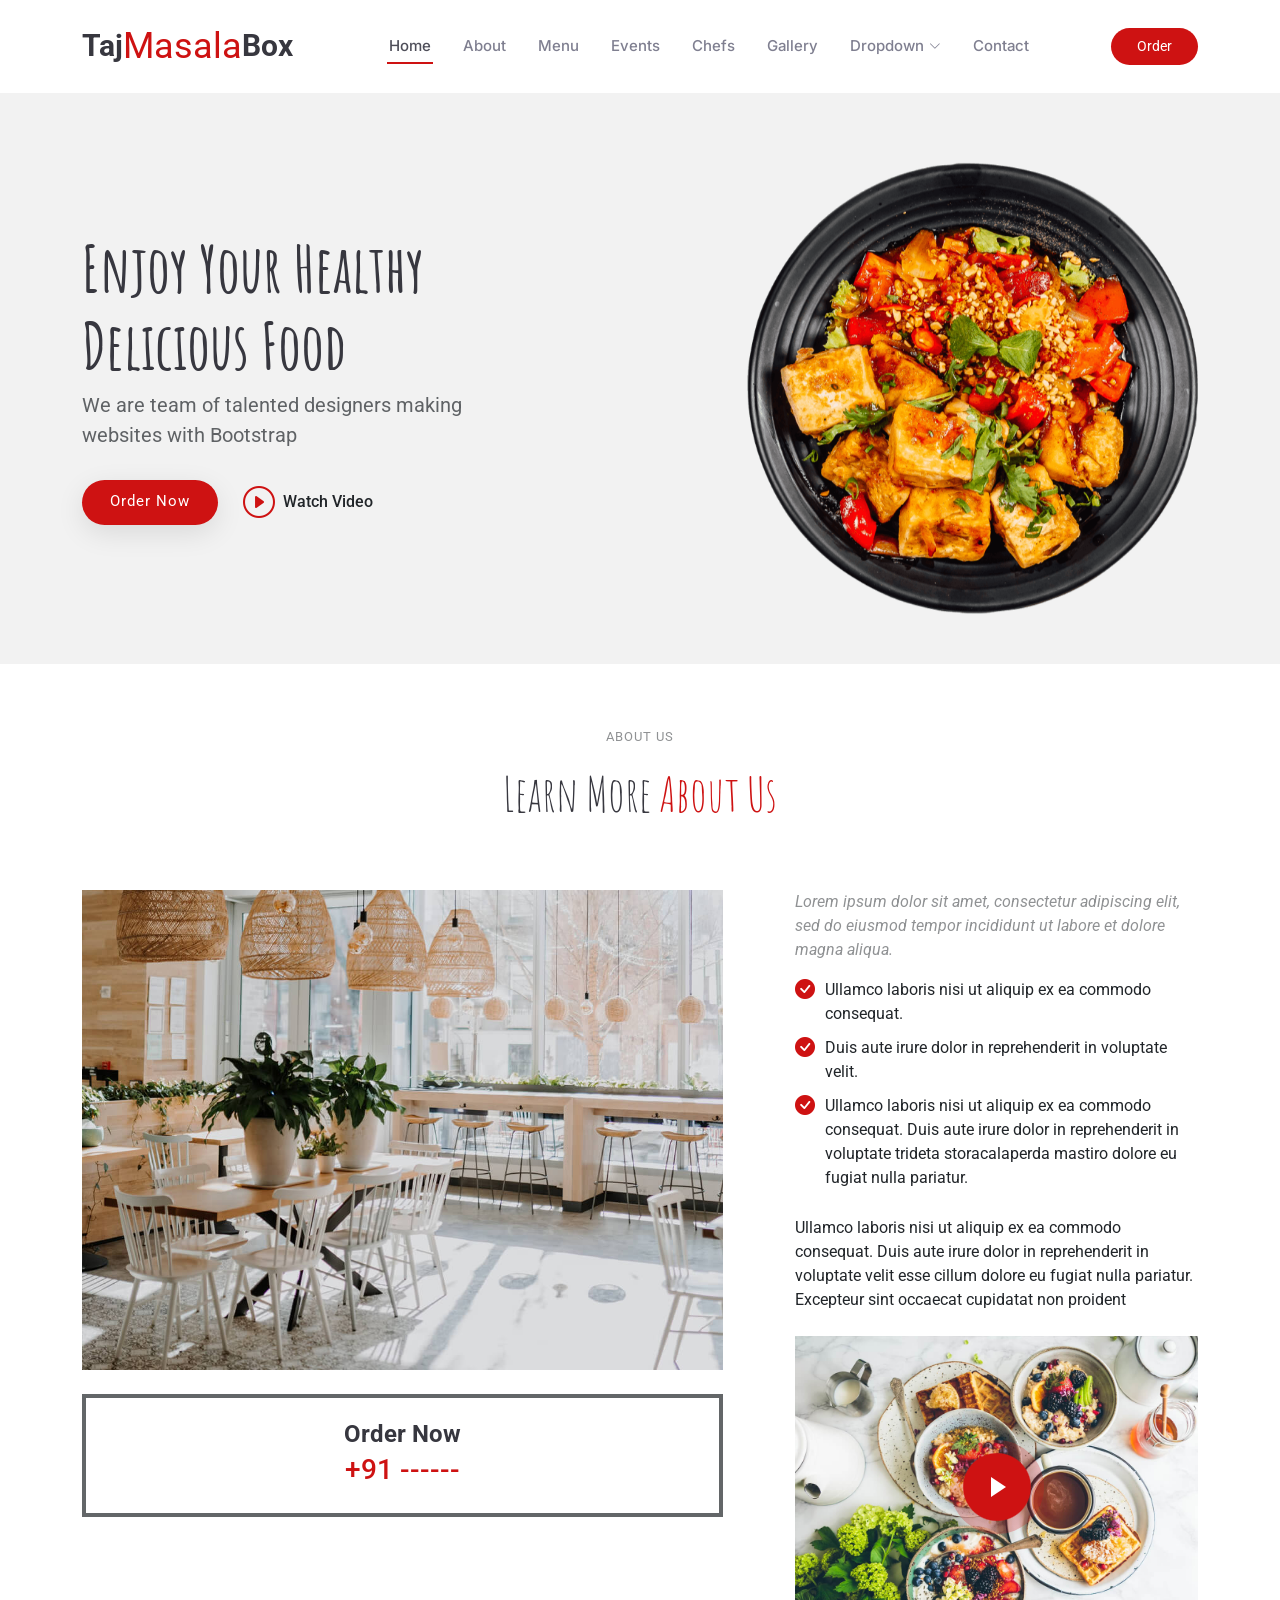
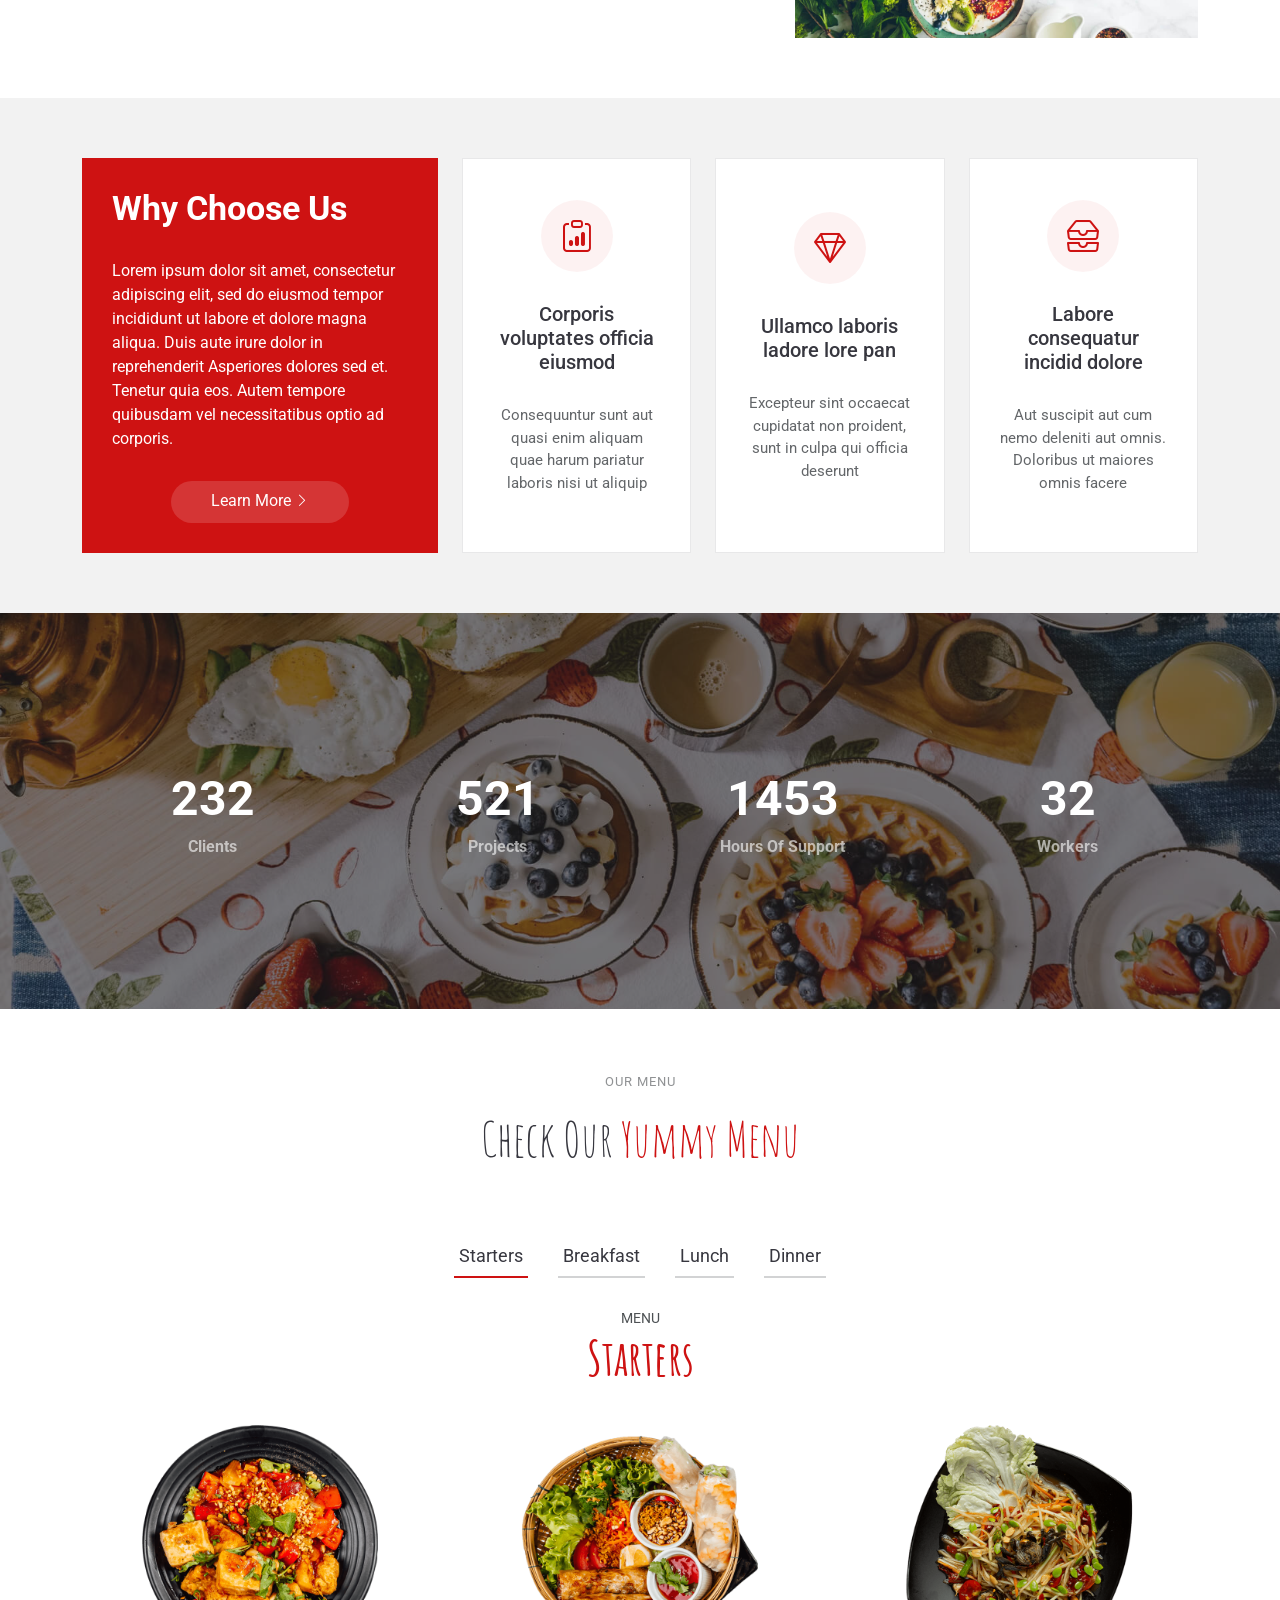
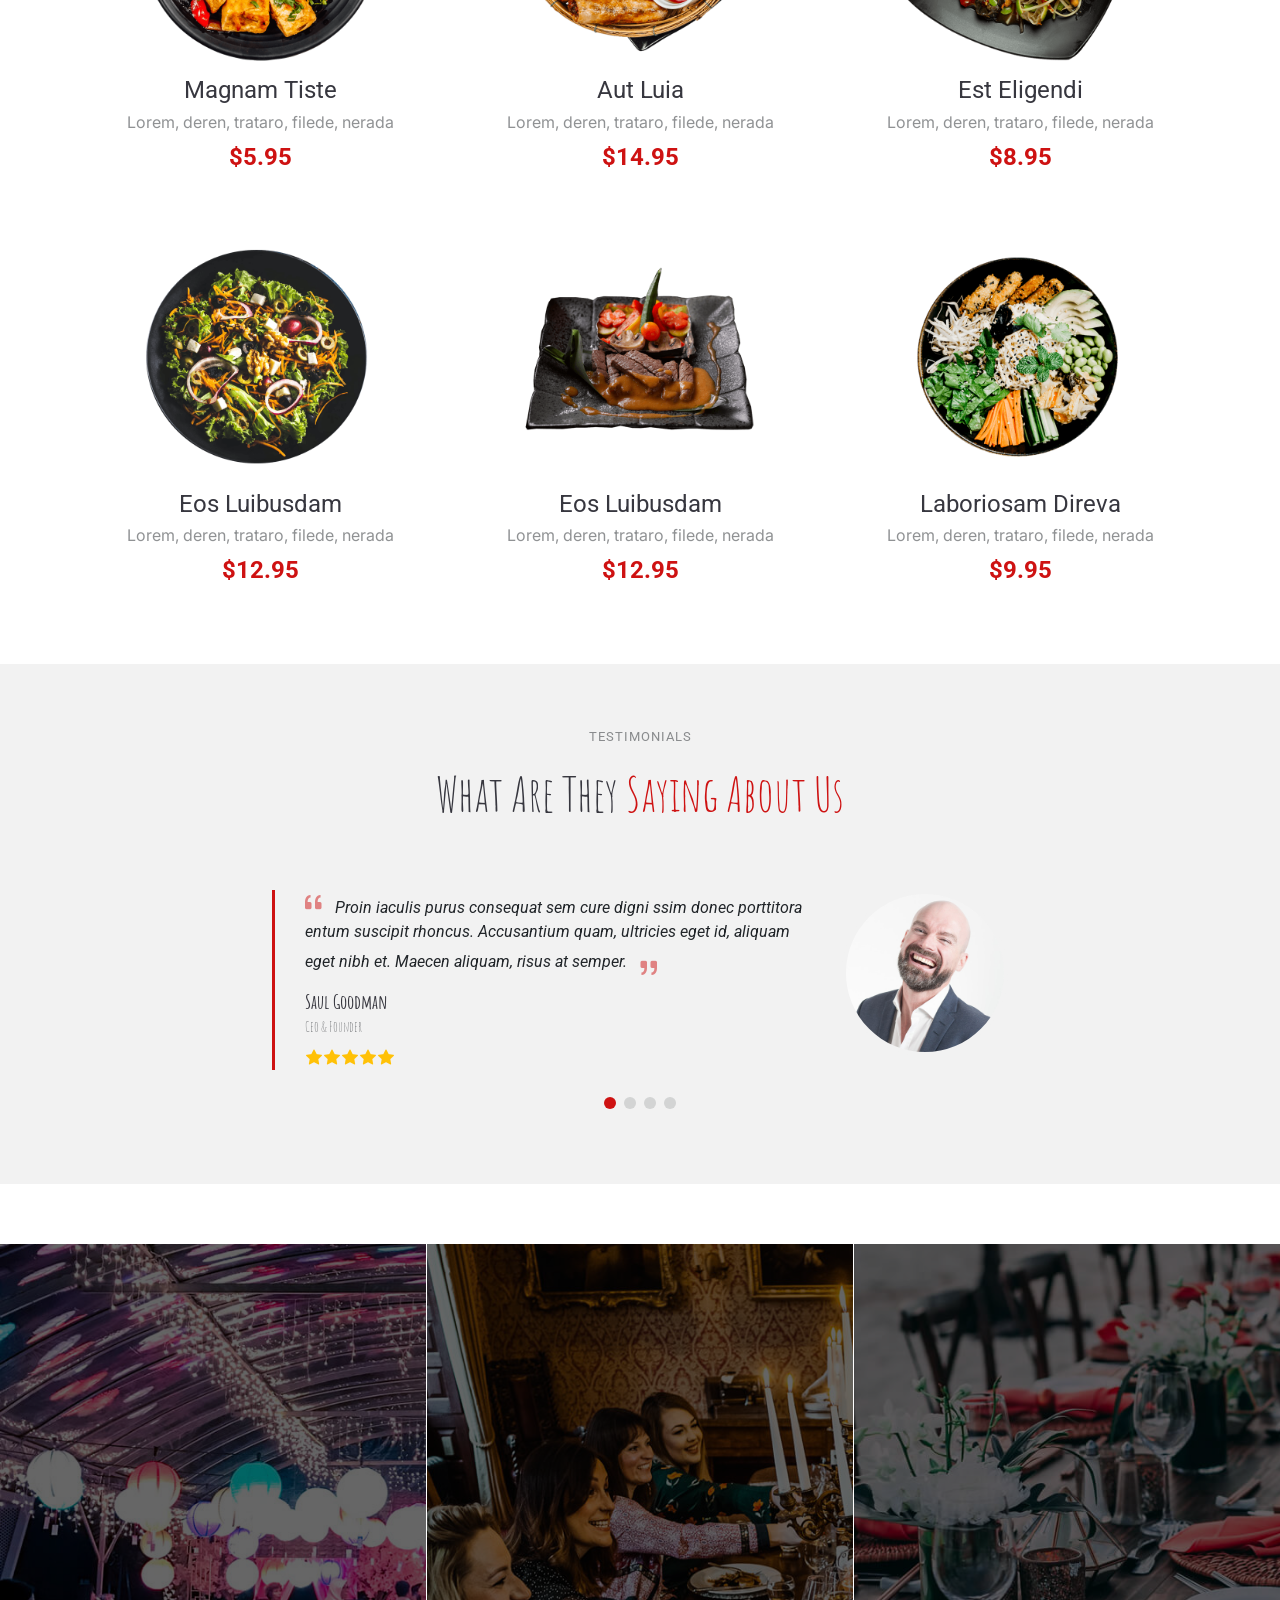
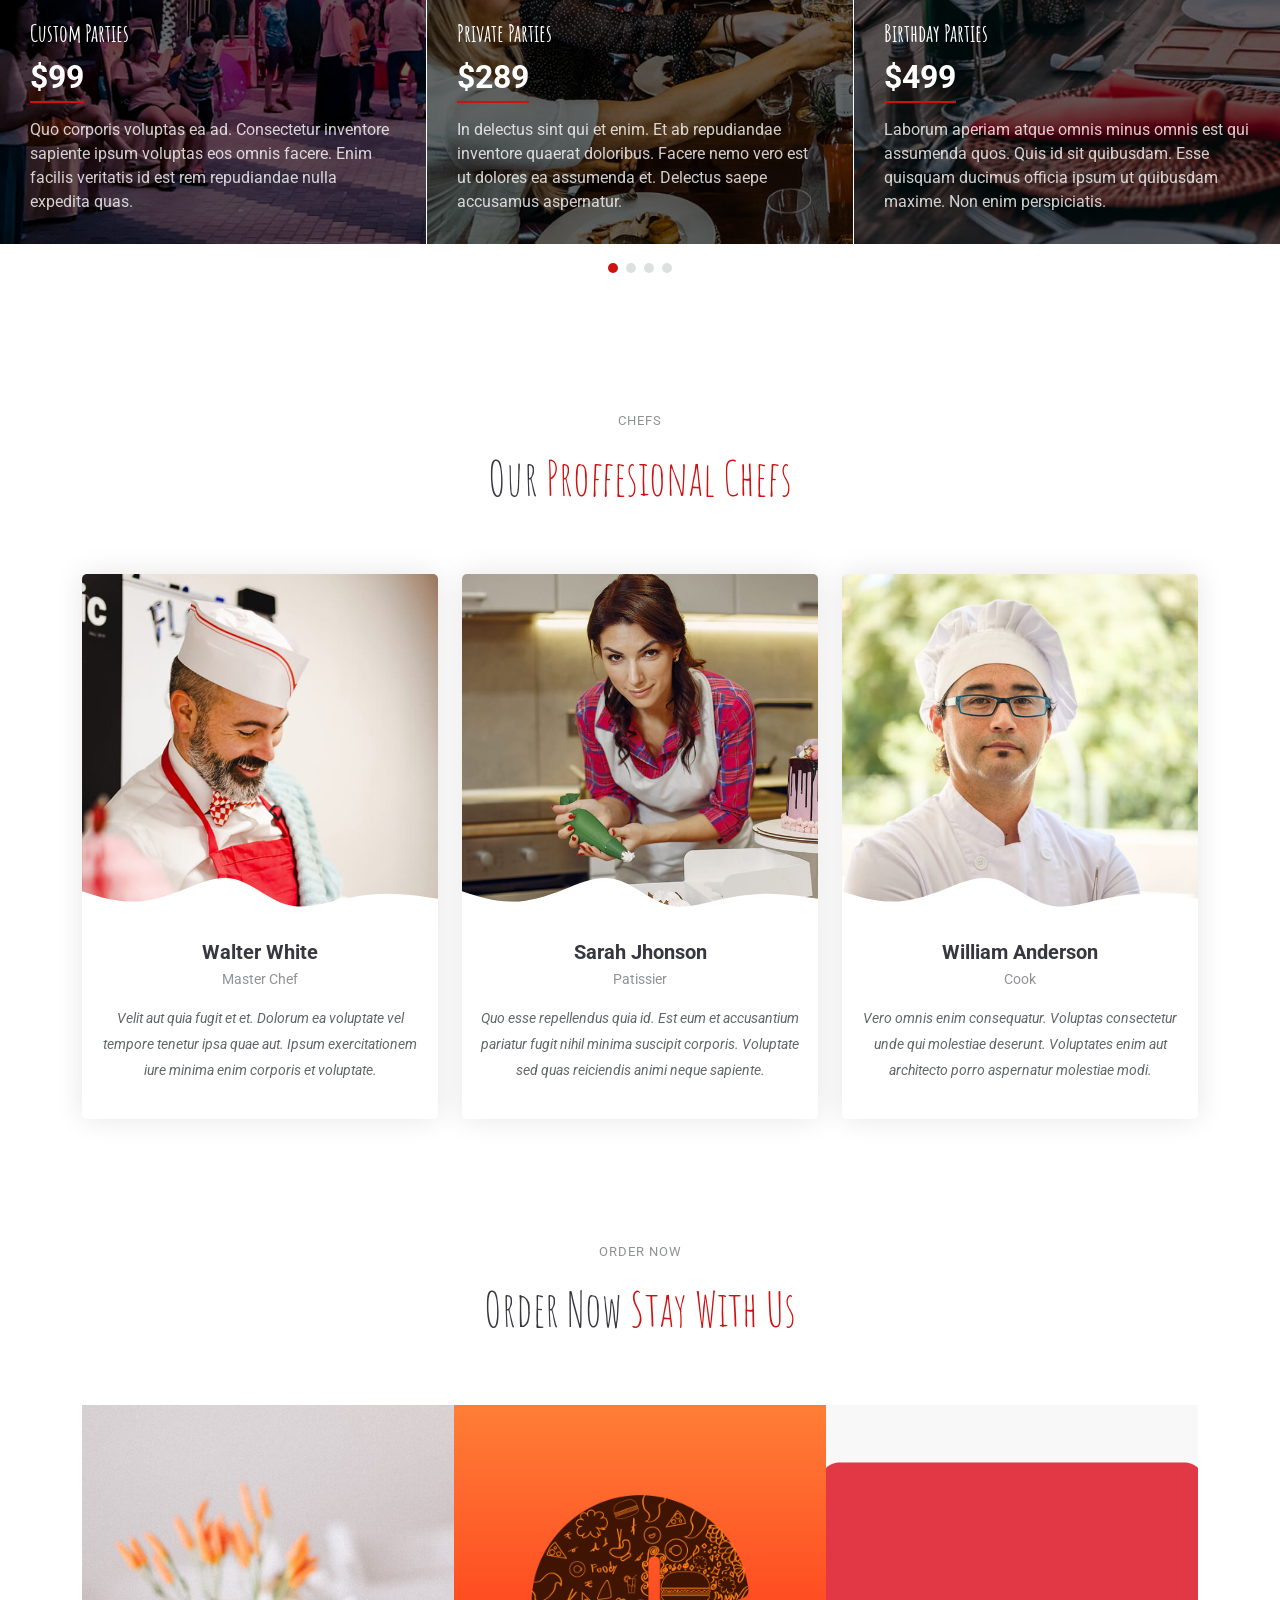
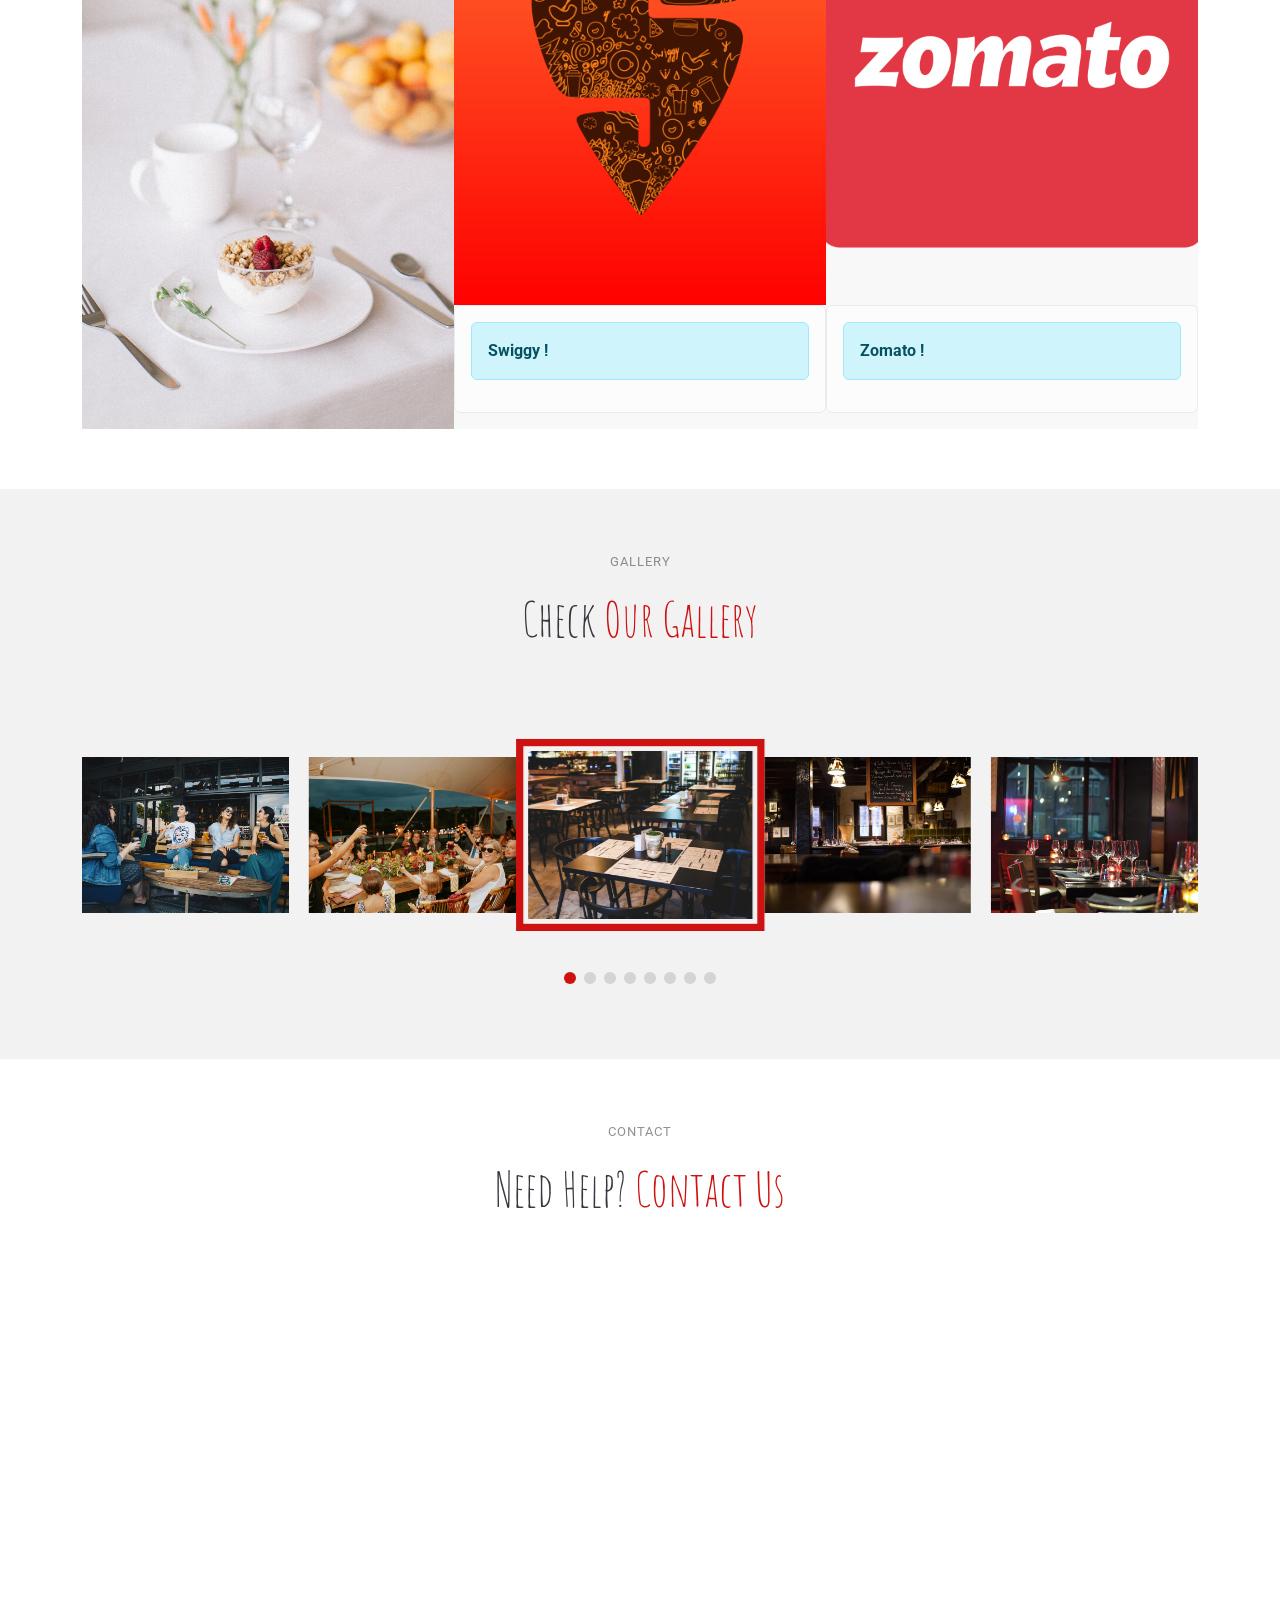
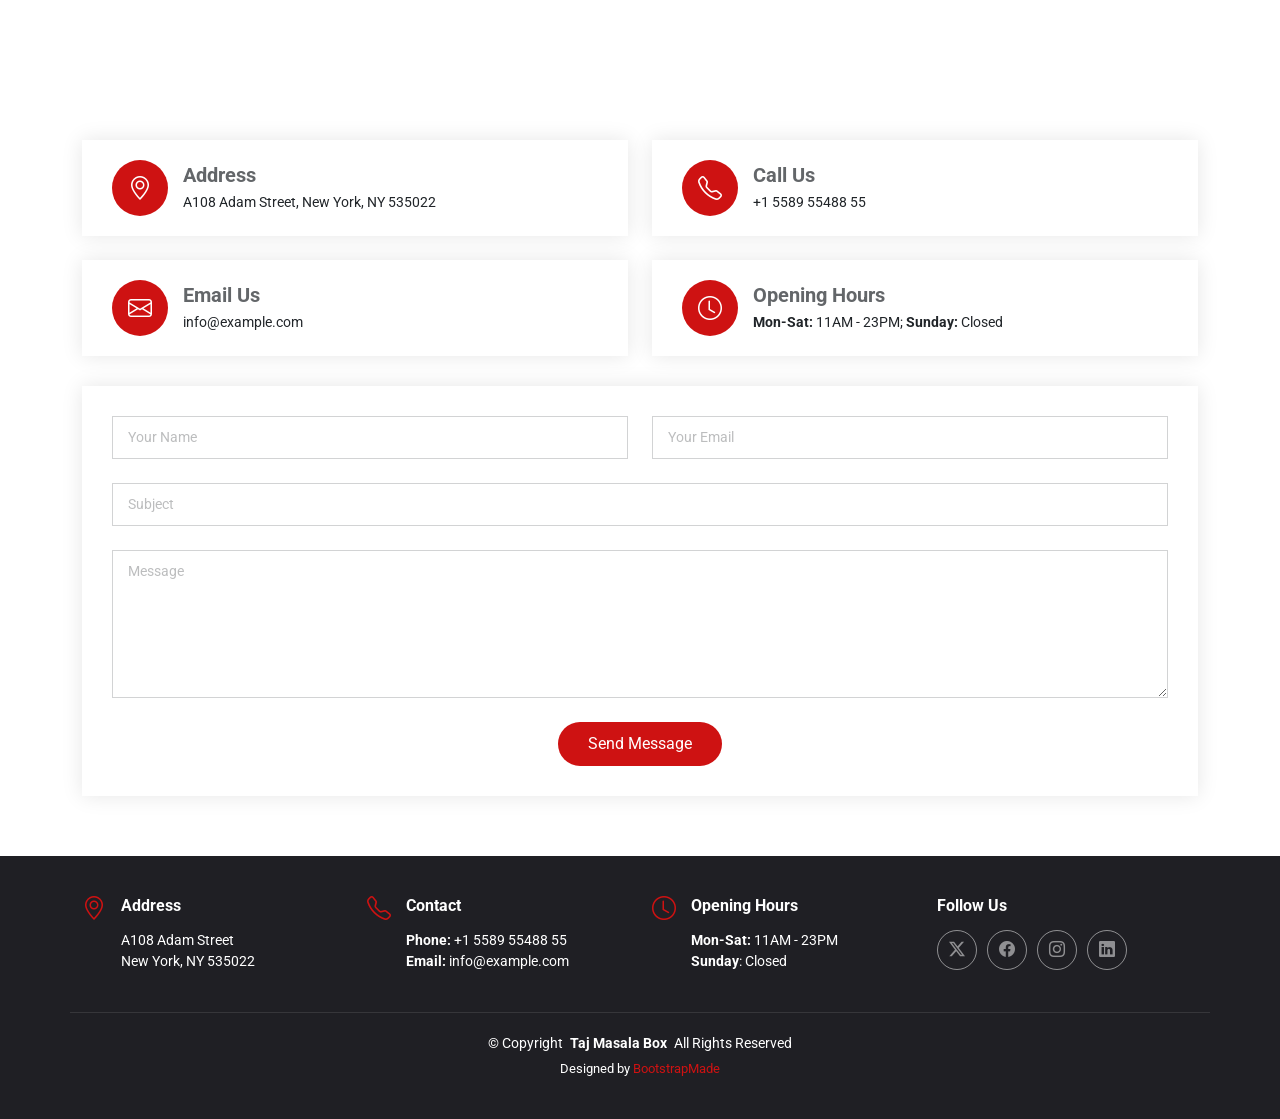
==== commit af48cad6: "logo added swiggy and zomato" ====
--- a/index.html
+++ b/index.html
@@ -910,16 +910,34 @@
 
           <div class="col-lg-4 reservation-img" style="background-image: url(assets/img/reservation.jpg);"></div>
 
-          <div class="col-lg-8 d-flex align-items-center reservation-form-bg" data-aos="fade-up" data-aos-delay="200">
-
-
+          <div class="col-lg-4 d-flex align-items-center reservation-form-bg" data-aos="fade-up" data-aos-delay="200">
+
+            <div class="container">
+              <div class="row">
+
+  <div class="col-lg-12 reservation-img" style="background-image: url(assets/img/swiggy.png);"></div>
+
+                
 <div class="alert alert-light">
  <div class="alert alert-info">
     <strong>Swiggy !</strong>
   </div>
 </div>
-            
-
+
+              </div>
+            </div>
+
+          </div><!-- End Reservation Form -->
+
+
+
+          <div class="col-lg-4 d-flex align-items-center reservation-form-bg" data-aos="fade-up" data-aos-delay="300">
+
+            <div class="container">
+              <div class="row">
+<div class="col-lg-12 reservation-img" style="background-image: url(assets/img/zomato-v2.png);"></div>
+
+                
 
 <div class="alert alert-light">
  <div class="alert alert-info">
@@ -927,10 +945,14 @@
   </div>
 </div>
 
-
-
+              </div>
+            </div>
 
           </div><!-- End Reservation Form -->
+
+
+
+
 
         </div>
 
@@ -1134,7 +1156,7 @@
           <div class="social-links d-flex">
             <a href="#" class="twitter"><i class="bi bi-twitter-x"></i></a>
             <a href="#" class="facebook"><i class="bi bi-facebook"></i></a>
-            <a href="#" class="instagram"><i class="bi bi-instagram"></i></a>
+            <a href="https://www.instagram.com/tajmasalabox/" class="instagram"><i class="bi bi-instagram"></i></a>
             <a href="#" class="linkedin"><i class="bi bi-linkedin"></i></a>
           </div>
         </div>
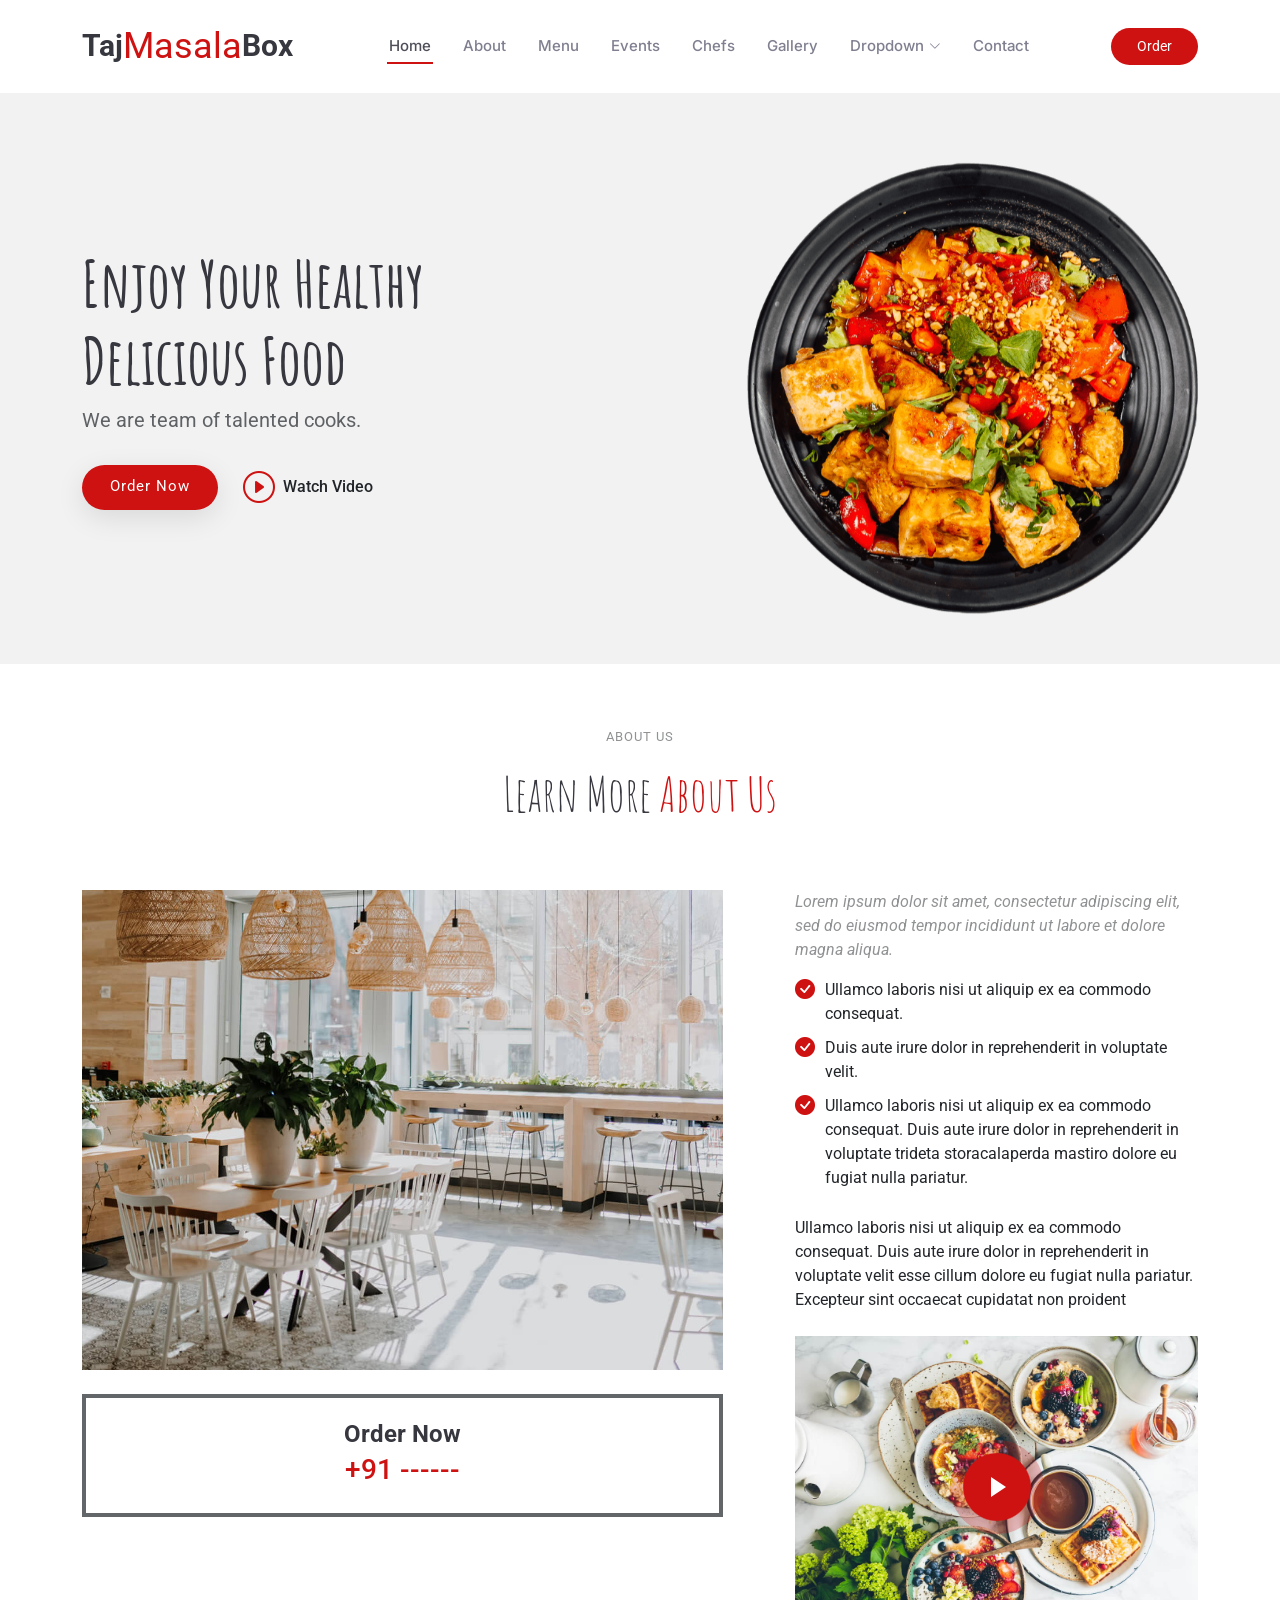
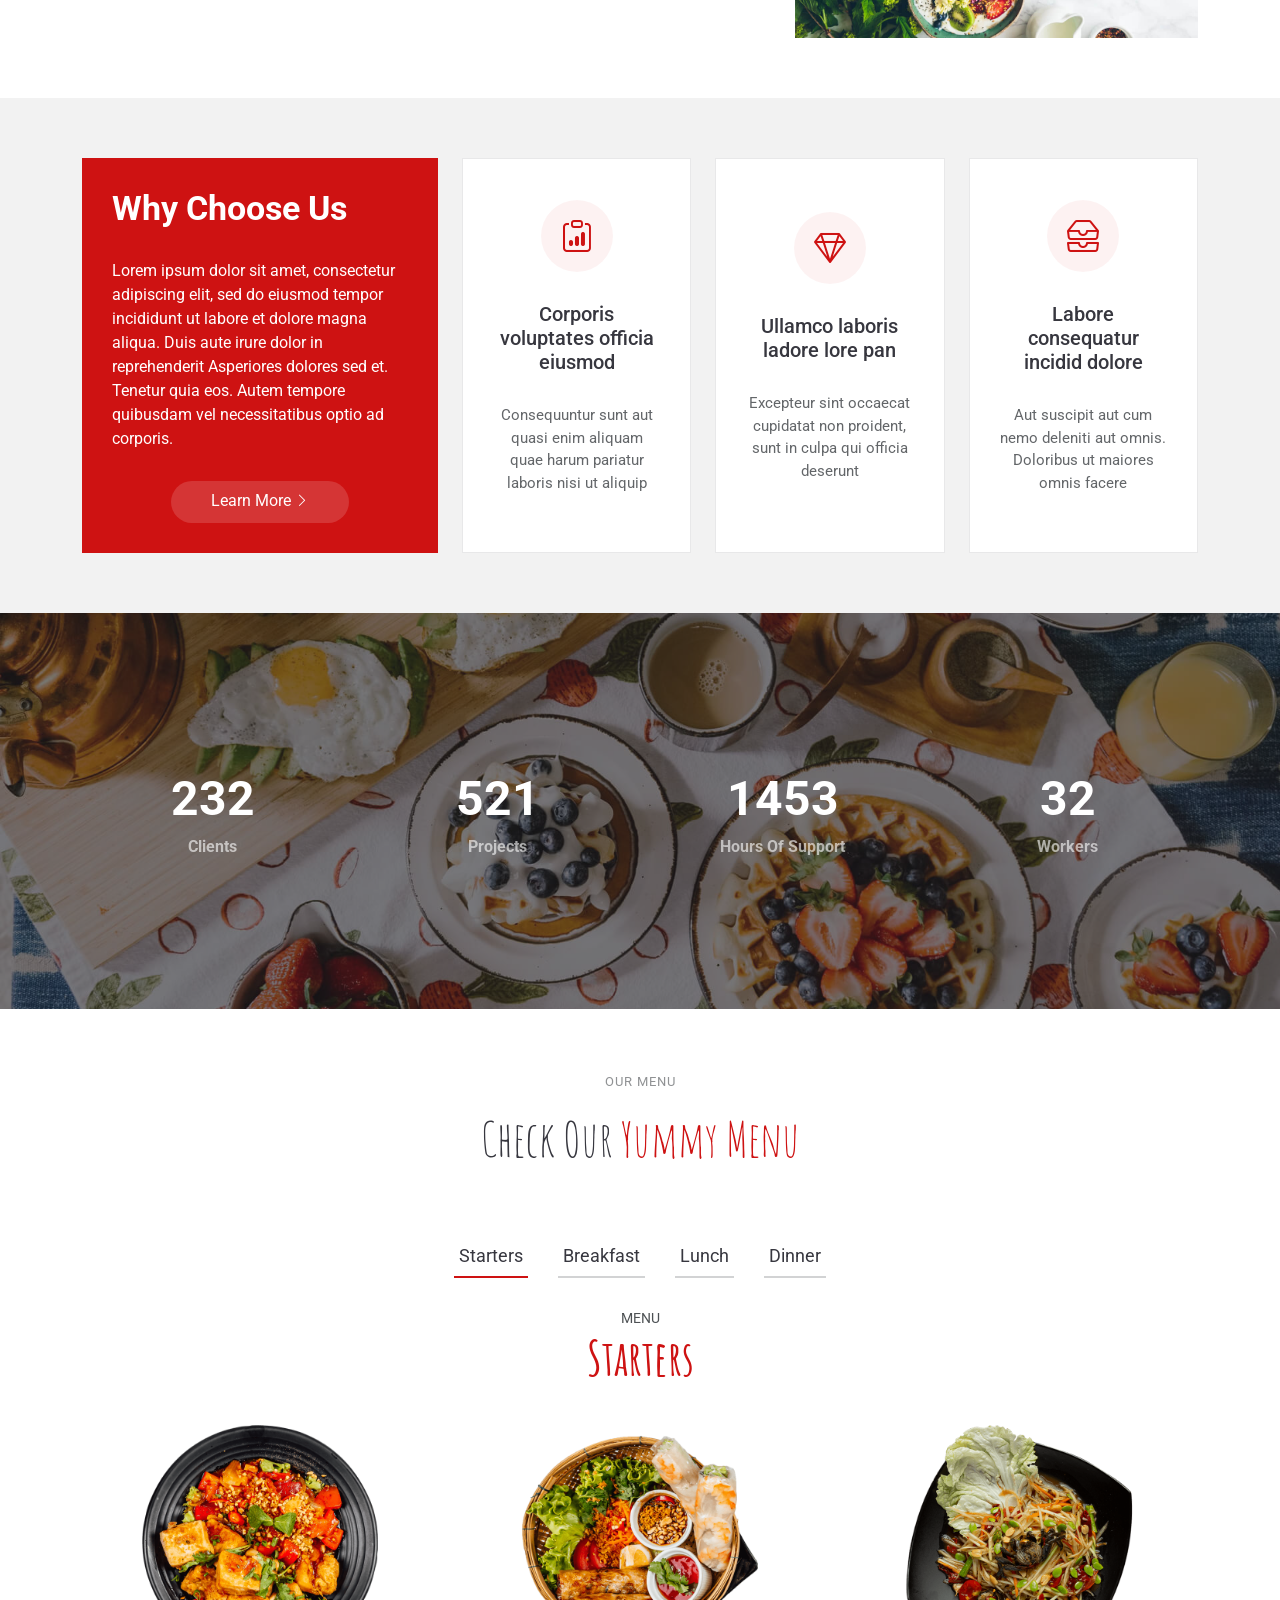
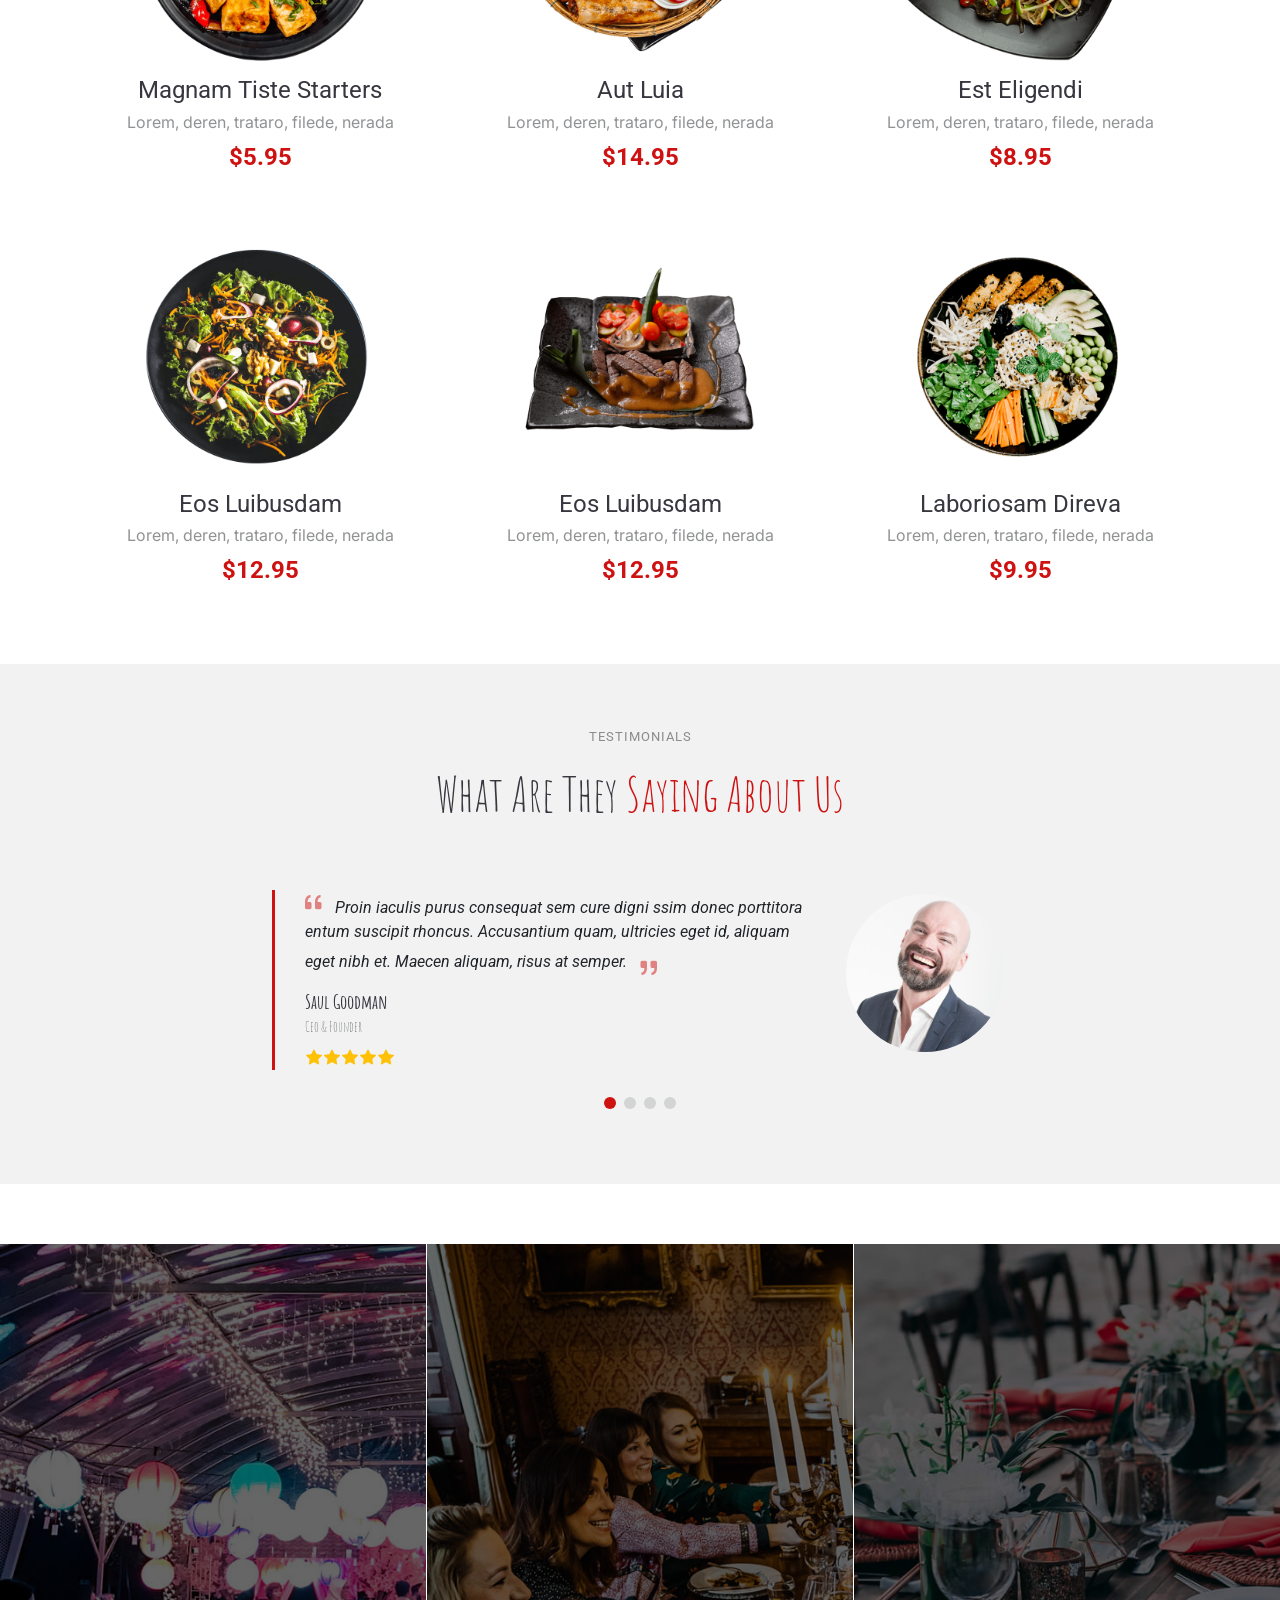
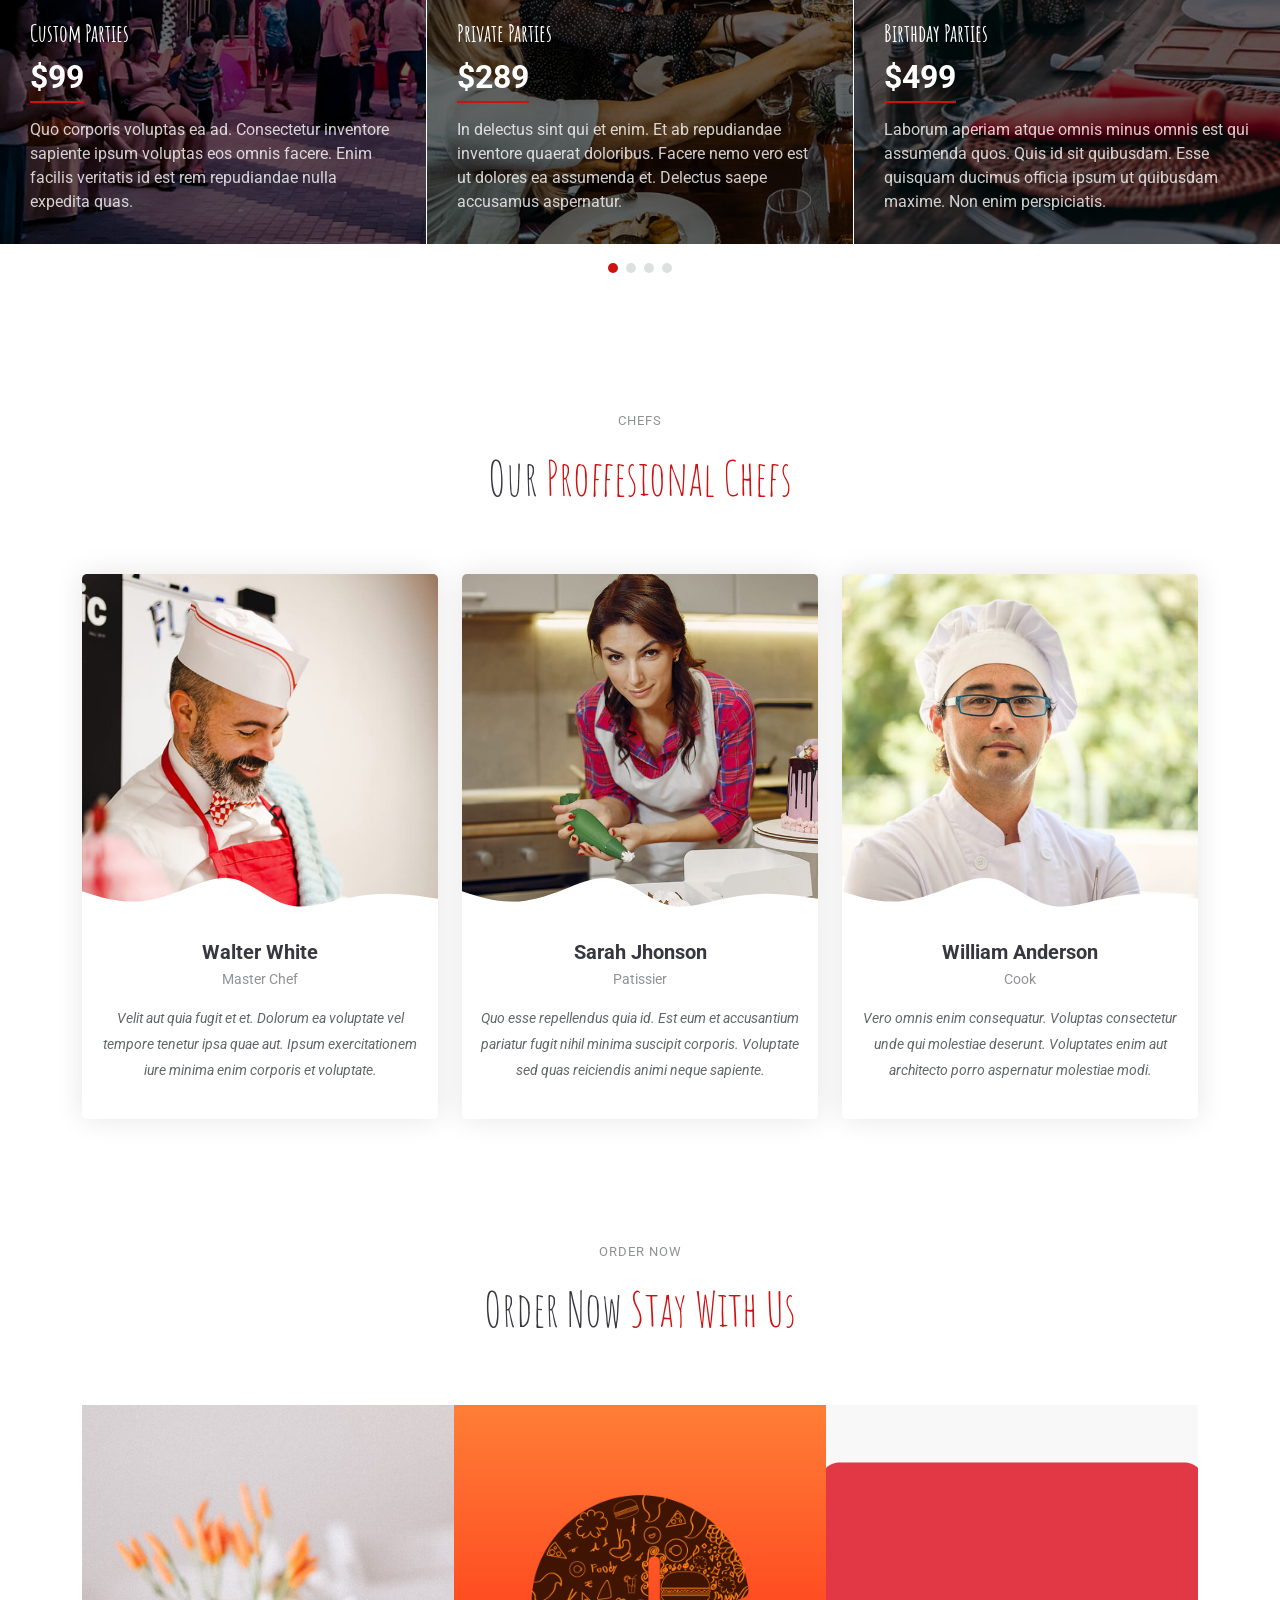
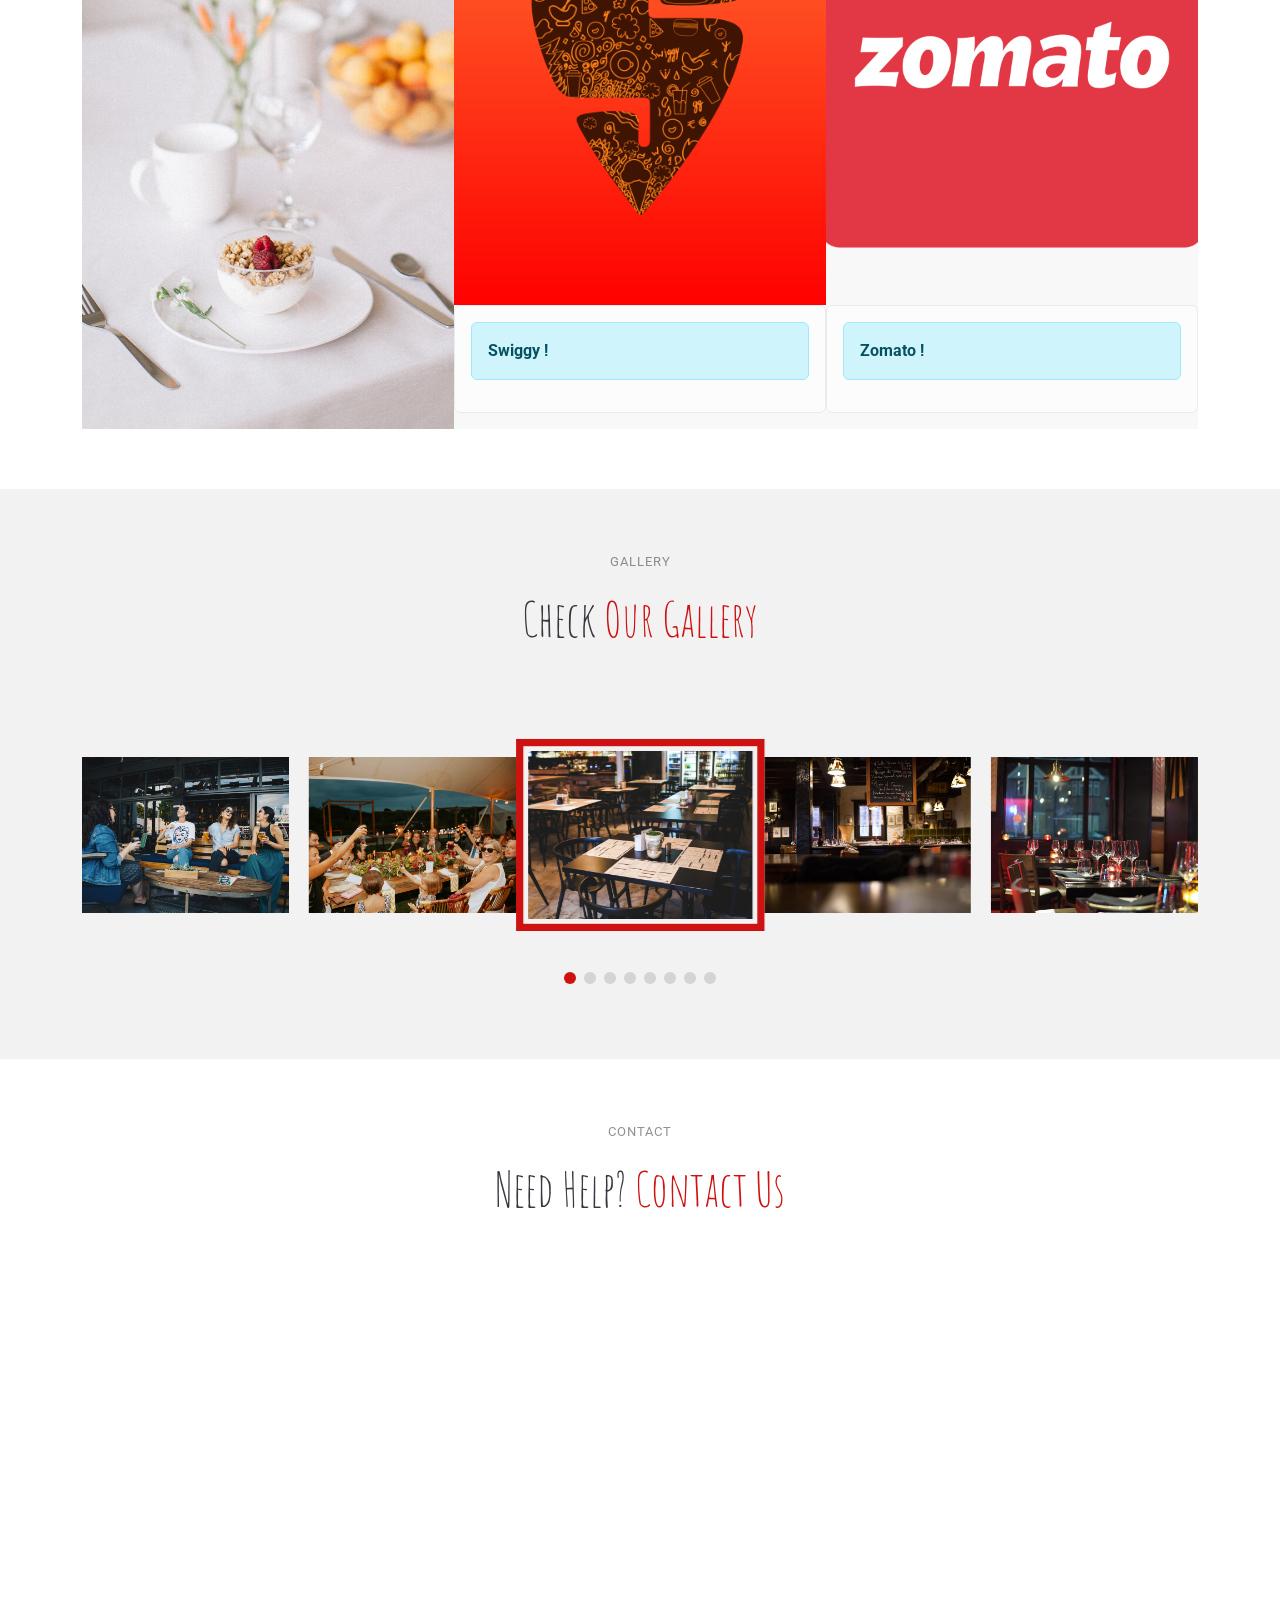
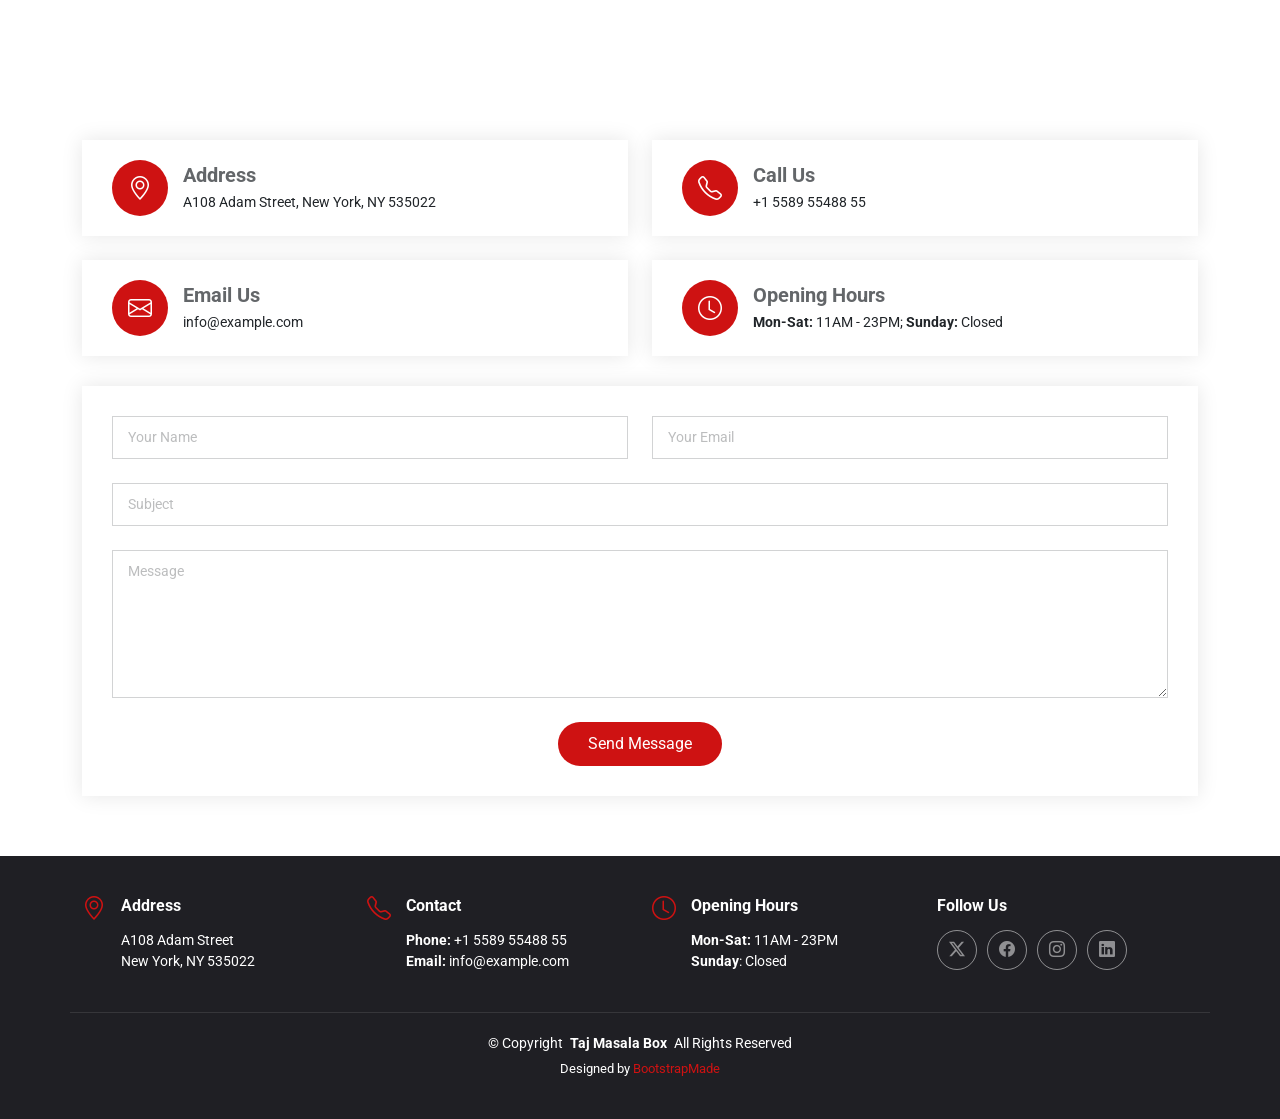
==== commit bf6b3ee8: "Update index.html menu update" ====
--- a/index.html
+++ b/index.html
@@ -94,7 +94,7 @@
         <div class="row gy-4 justify-content-center justify-content-lg-between">
           <div class="col-lg-5 order-2 order-lg-1 d-flex flex-column justify-content-center">
             <h1 data-aos="fade-up">Enjoy Your Healthy<br>Delicious Food</h1>
-            <p data-aos="fade-up" data-aos-delay="100">We are team of talented designers making websites with Bootstrap</p>
+            <p data-aos="fade-up" data-aos-delay="100">We are team of talented cooks.</p>
             <div class="d-flex" data-aos="fade-up" data-aos-delay="200">
               <a href="#book-a-table" class="btn-get-started">Order Now</a>
               <a href="https://www.youtube.com/watch?v=Y7f98aduVJ8" class="glightbox btn-watch-video d-flex align-items-center"><i class="bi bi-play-circle"></i><span>Watch Video</span></a>
@@ -306,7 +306,7 @@
 
               <div class="col-lg-4 menu-item">
                 <a href="assets/img/menu/menu-item-1.png" class="glightbox"><img src="assets/img/menu/menu-item-1.png" class="menu-img img-fluid" alt=""></a>
-                <h4>Magnam Tiste</h4>
+                <h4>Magnam Tiste Starters</h4>
                 <p class="ingredients">
                   Lorem, deren, trataro, filede, nerada
                 </p>
@@ -384,7 +384,7 @@
 
               <div class="col-lg-4 menu-item">
                 <a href="assets/img/menu/menu-item-1.png" class="glightbox"><img src="assets/img/menu/menu-item-1.png" class="menu-img img-fluid" alt=""></a>
-                <h4>Magnam Tiste</h4>
+                <h4>Magnam Tiste Breakfast</h4>
                 <p class="ingredients">
                   Lorem, deren, trataro, filede, nerada
                 </p>
@@ -462,7 +462,7 @@
 
               <div class="col-lg-4 menu-item">
                 <a href="assets/img/menu/menu-item-1.png" class="glightbox"><img src="assets/img/menu/menu-item-1.png" class="menu-img img-fluid" alt=""></a>
-                <h4>Magnam Tiste</h4>
+                <h4>Magnam Tiste Lunch</h4>
                 <p class="ingredients">
                   Lorem, deren, trataro, filede, nerada
                 </p>
@@ -540,7 +540,7 @@
 
               <div class="col-lg-4 menu-item">
                 <a href="assets/img/menu/menu-item-1.png" class="glightbox"><img src="assets/img/menu/menu-item-1.png" class="menu-img img-fluid" alt=""></a>
-                <h4>Magnam Tiste</h4>
+                <h4>Magnam Tiste Dinner</h4>
                 <p class="ingredients">
                   Lorem, deren, trataro, filede, nerada
                 </p>
@@ -1031,7 +1031,7 @@
       <div class="container" data-aos="fade-up" data-aos-delay="100">
 
         <div class="mb-5">
-          <iframe style="width: 100%; height: 400px;" src="https://www.google.com/maps/embed?pb=!1m14!1m8!1m3!1d12097.433213460943!2d-74.0062269!3d40.7101282!3m2!1i1024!2i768!4f13.1!3m3!1m2!1s0x0%3A0xb89d1fe6bc499443!2sDowntown+Conference+Center!5e0!3m2!1smk!2sbg!4v1539943755621" frameborder="0" allowfullscreen=""></iframe>
+          <iframe style="width: 100%; height: 400px;" src="https://www.google.com/maps/embed?pb=!1m18!1m12!1m3!1d219.149833215459!2d77.30478032797294!3d28.497691107662018!2m3!1f0!2f0!3f0!3m2!1i1024!2i768!4f13.1!3m3!1m2!1s0x390ce7002dd6a7c3%3A0xbf4d44957a6b4177!2sTaj%20Masala%20Box!5e0!3m2!1sen!2sin!4v1725194631916!5m2!1sen!2sin" allowfullscreen=""></iframe>
         </div><!-- End Google Maps -->
 
         <div class="row gy-4">
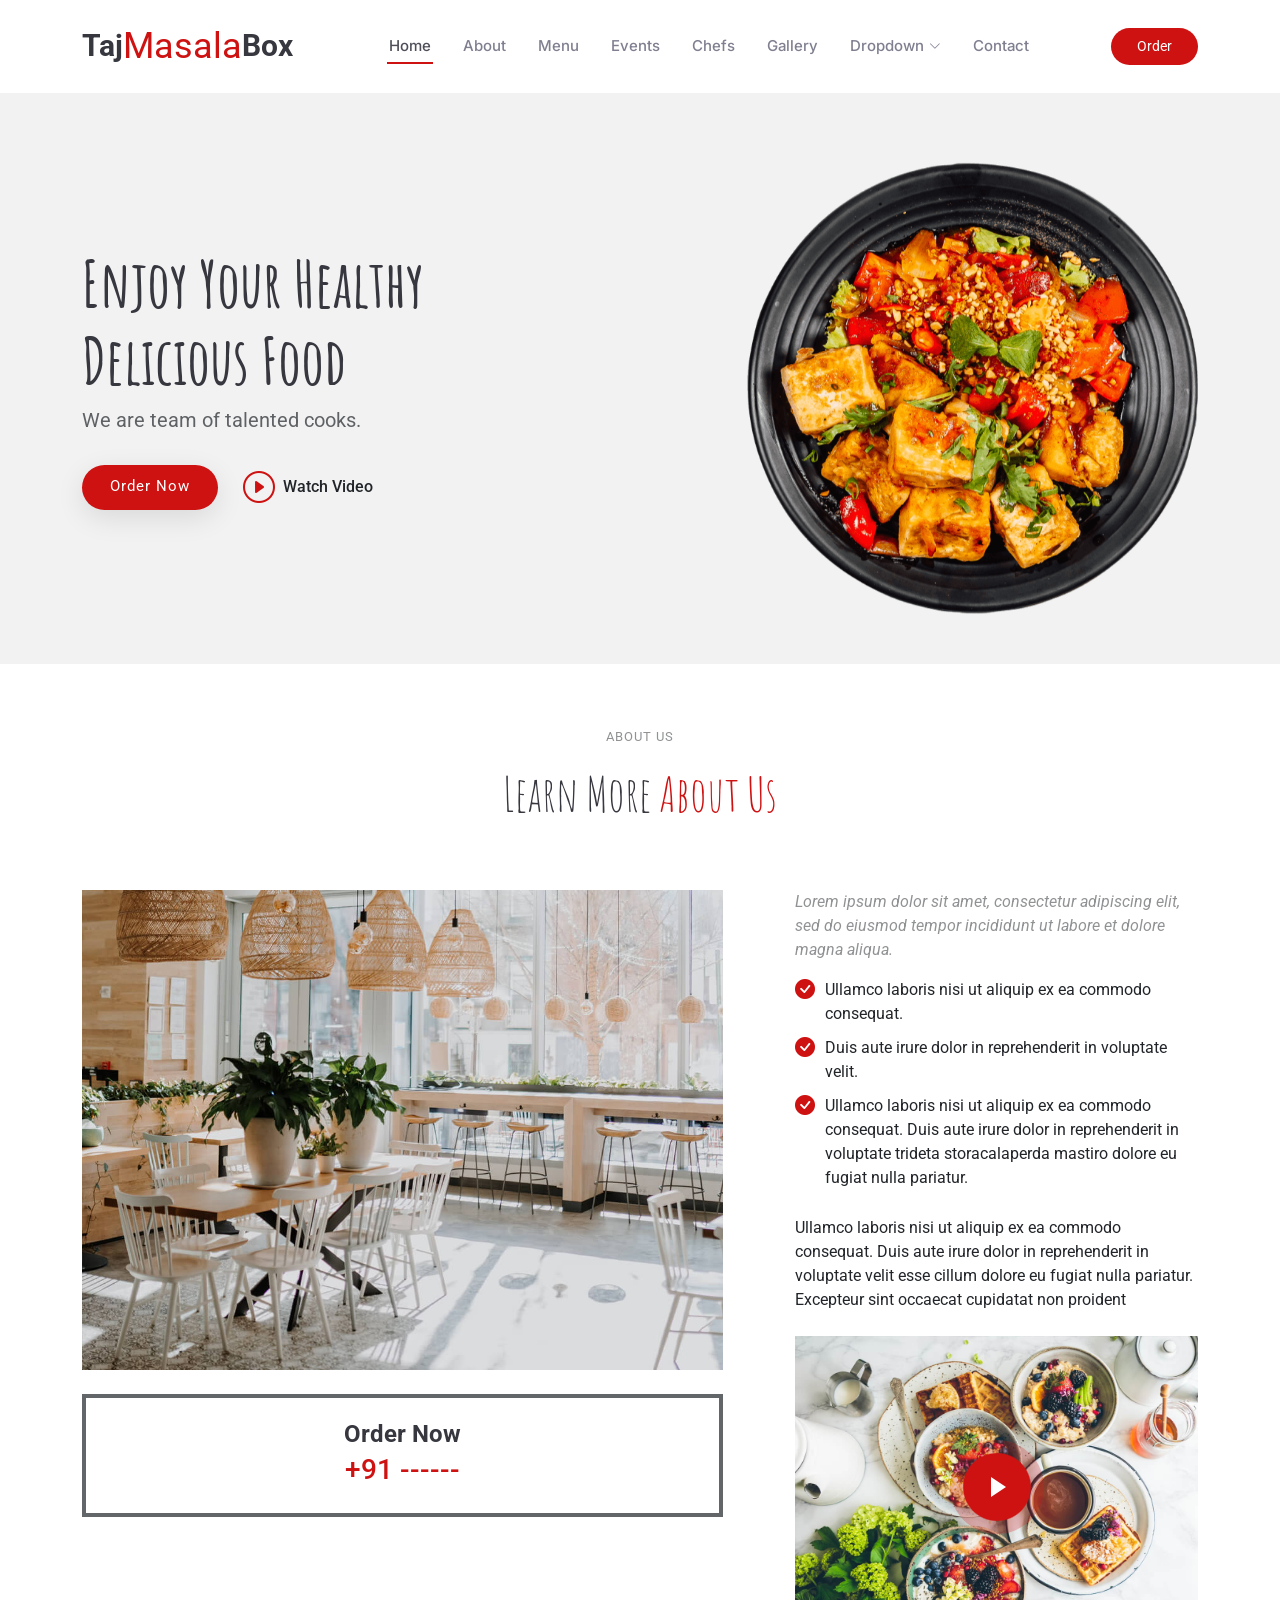
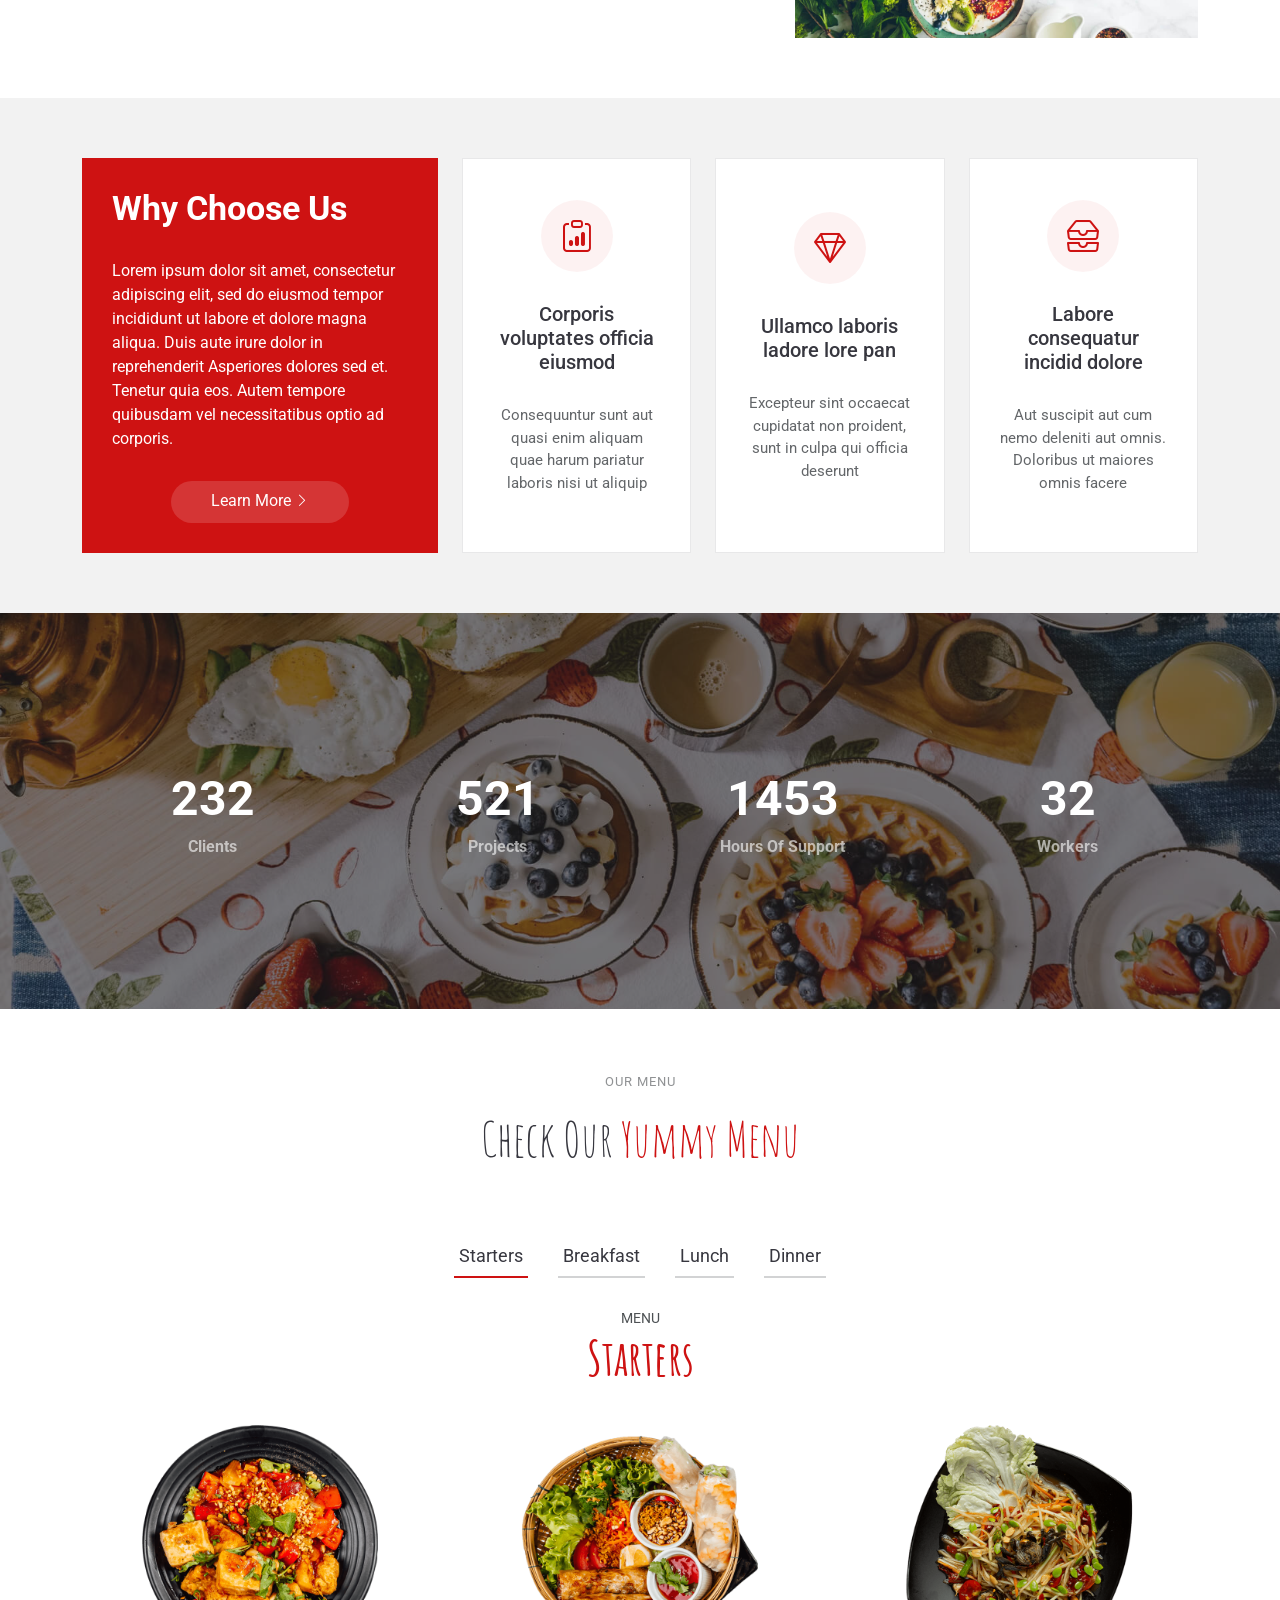
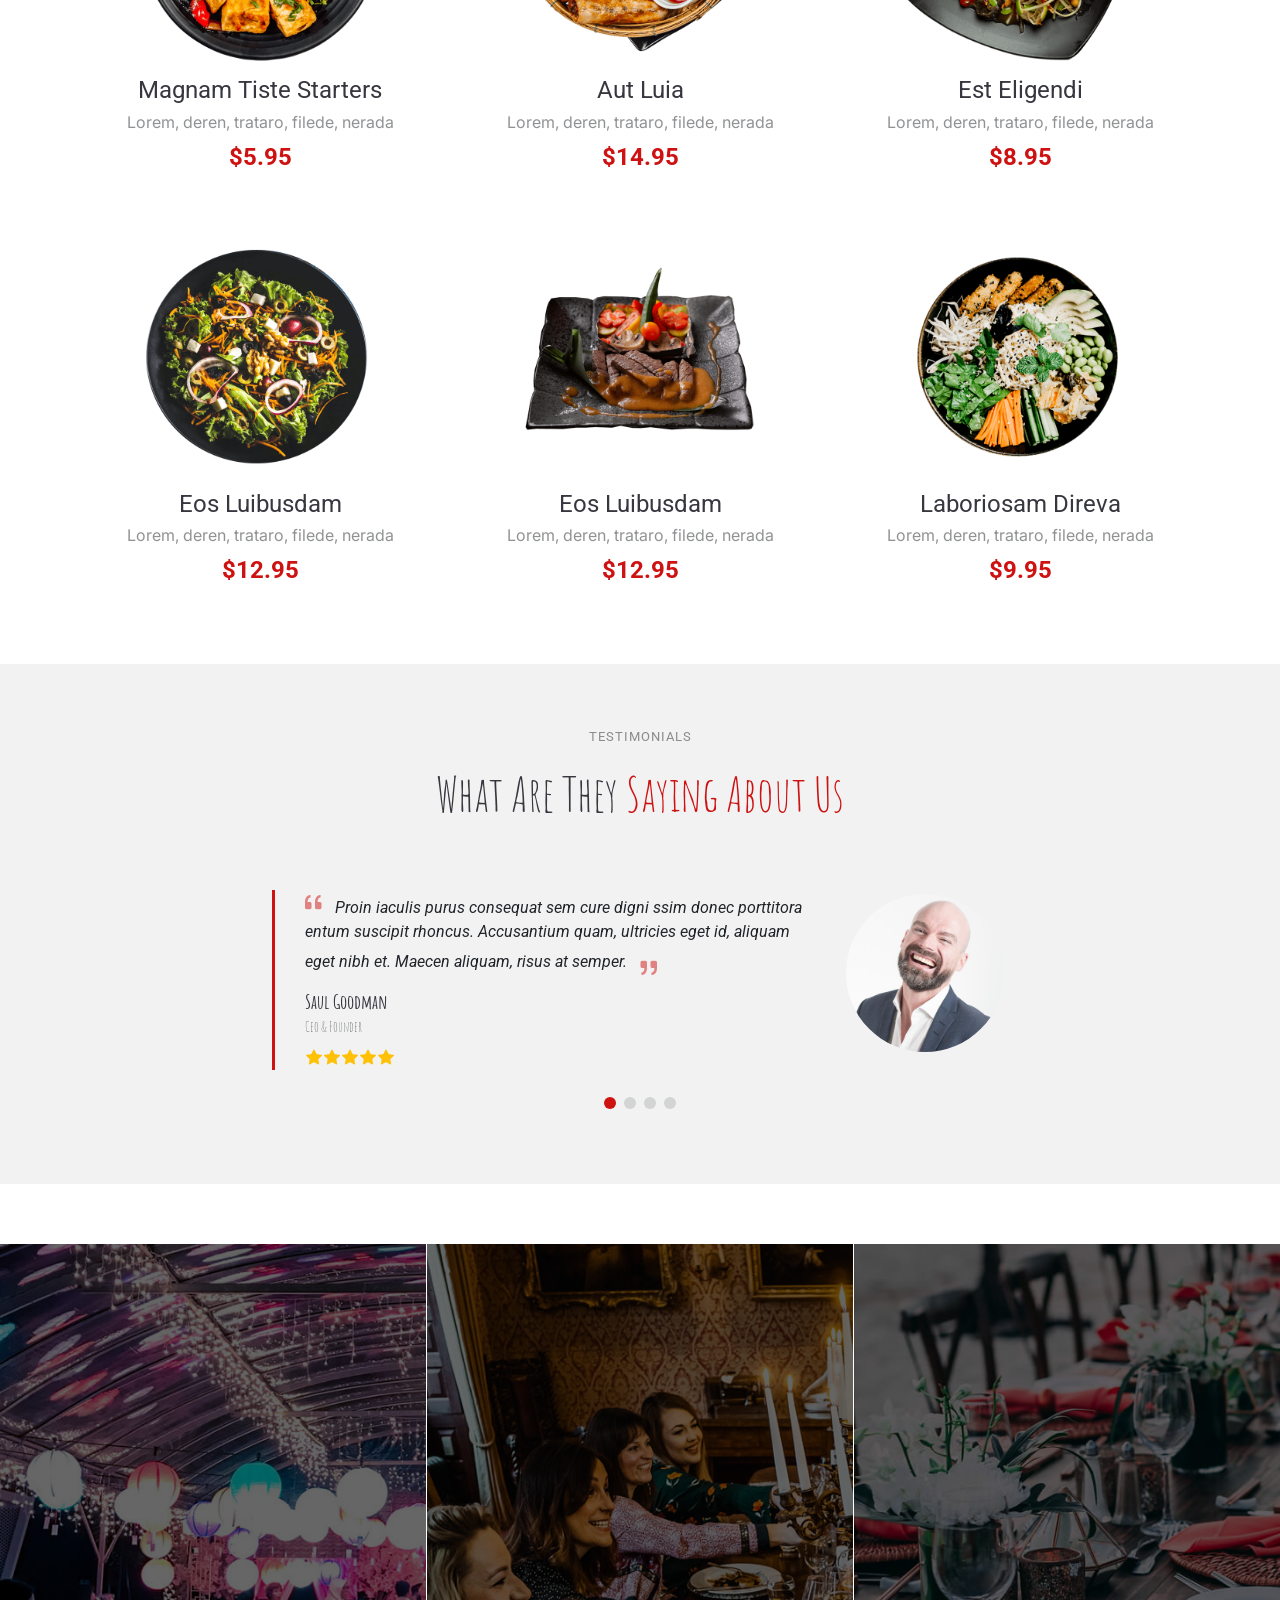
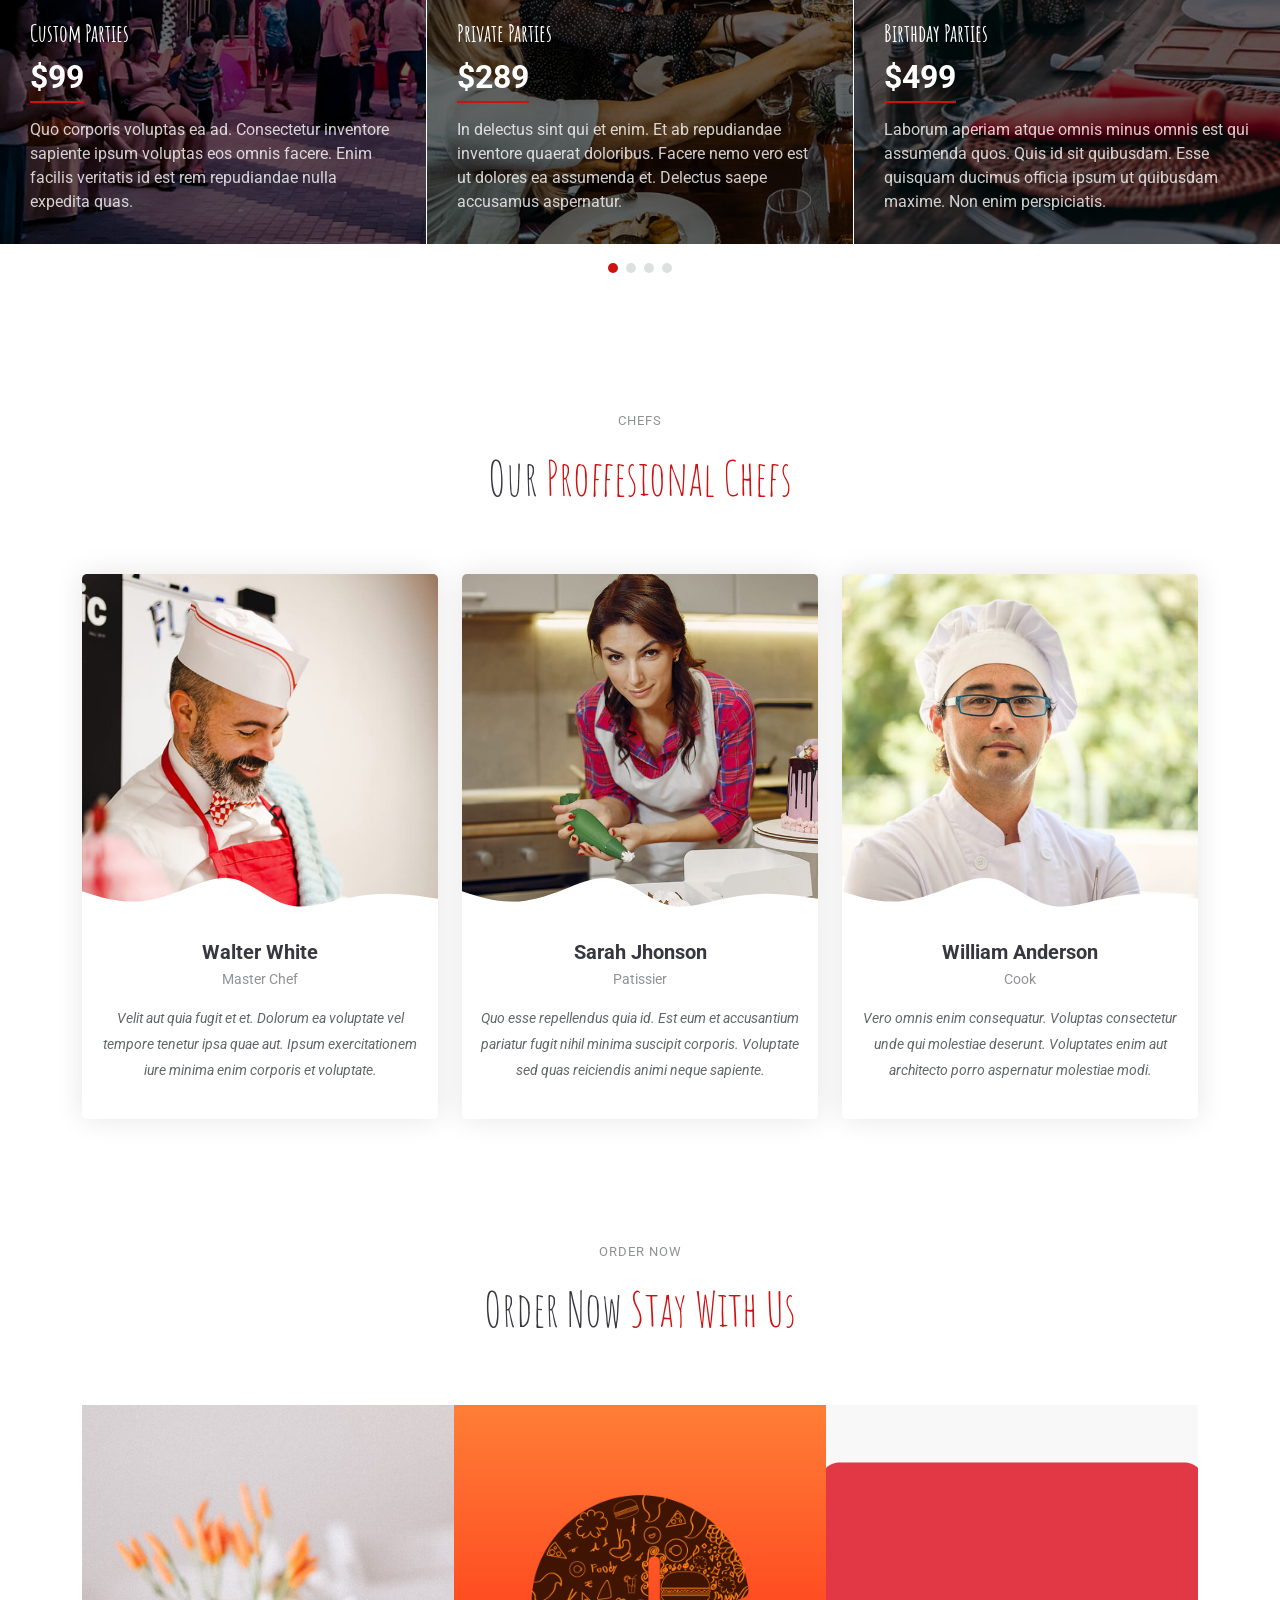
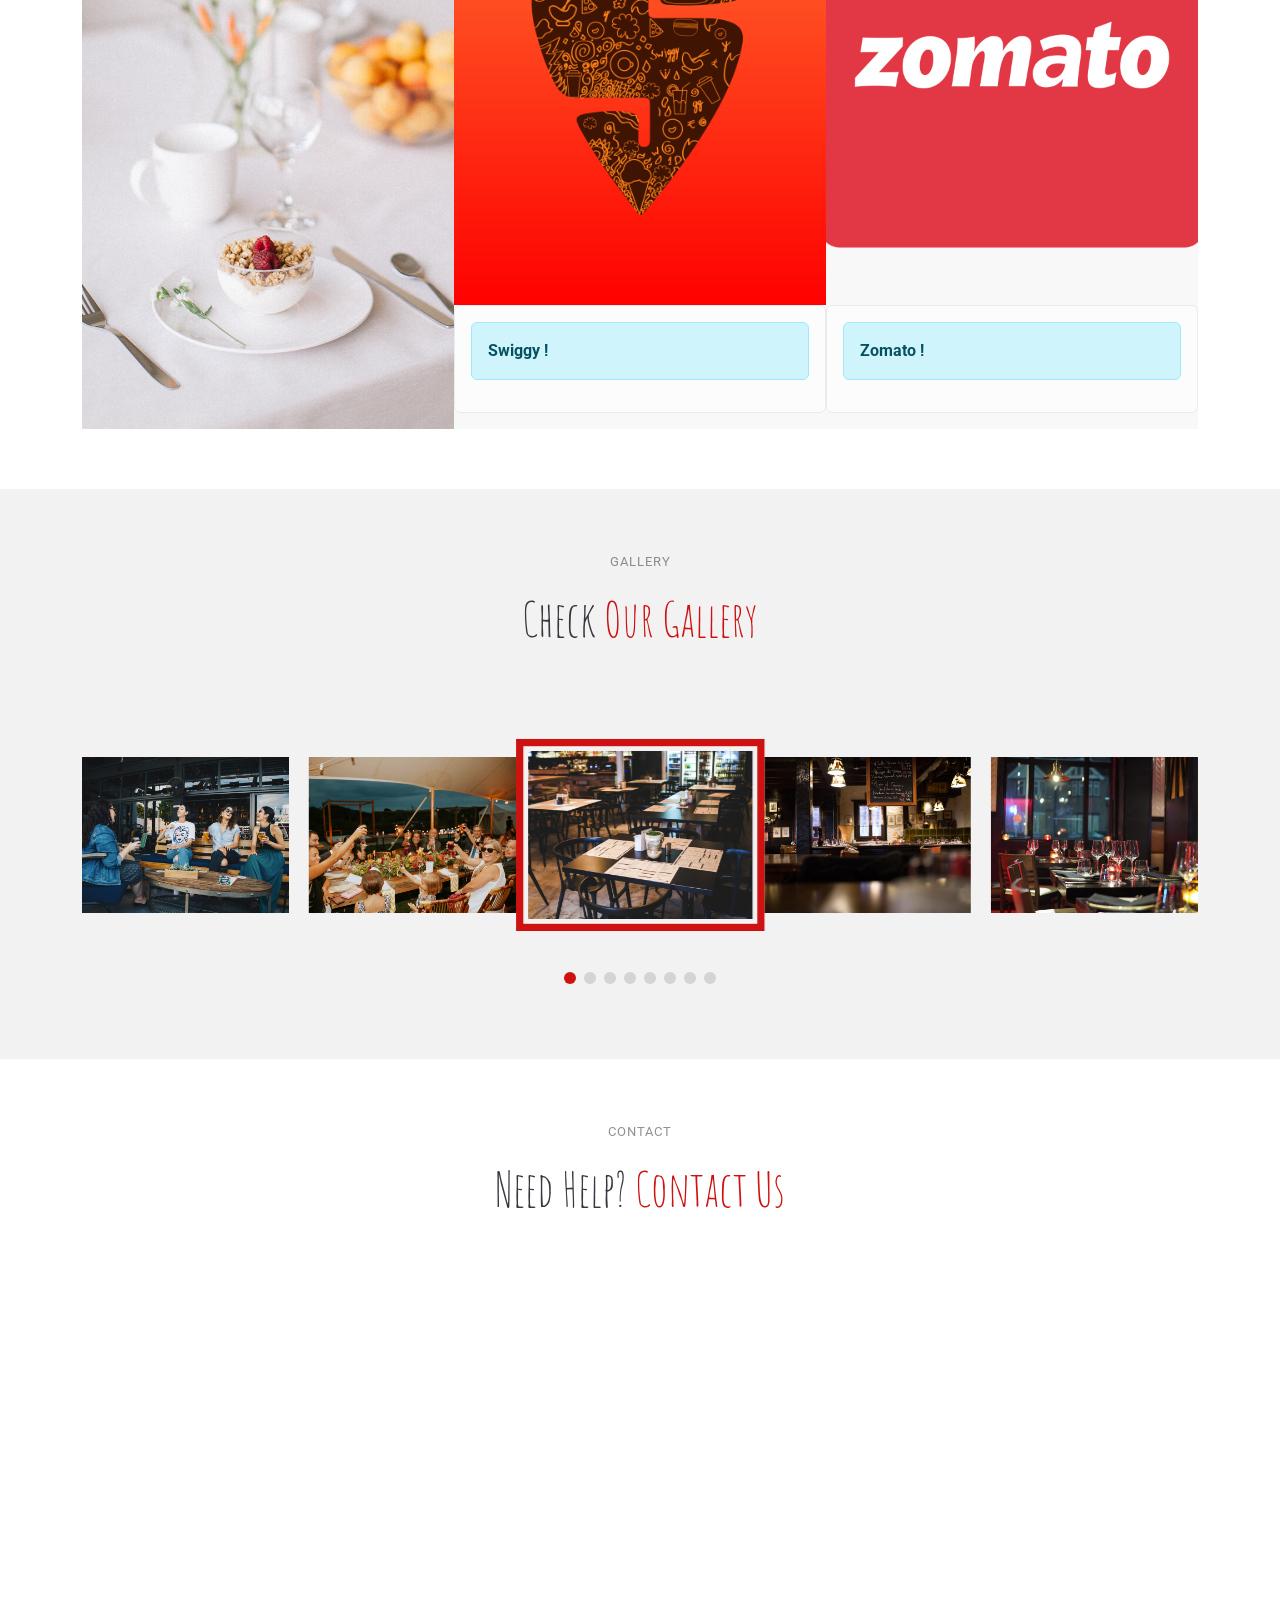
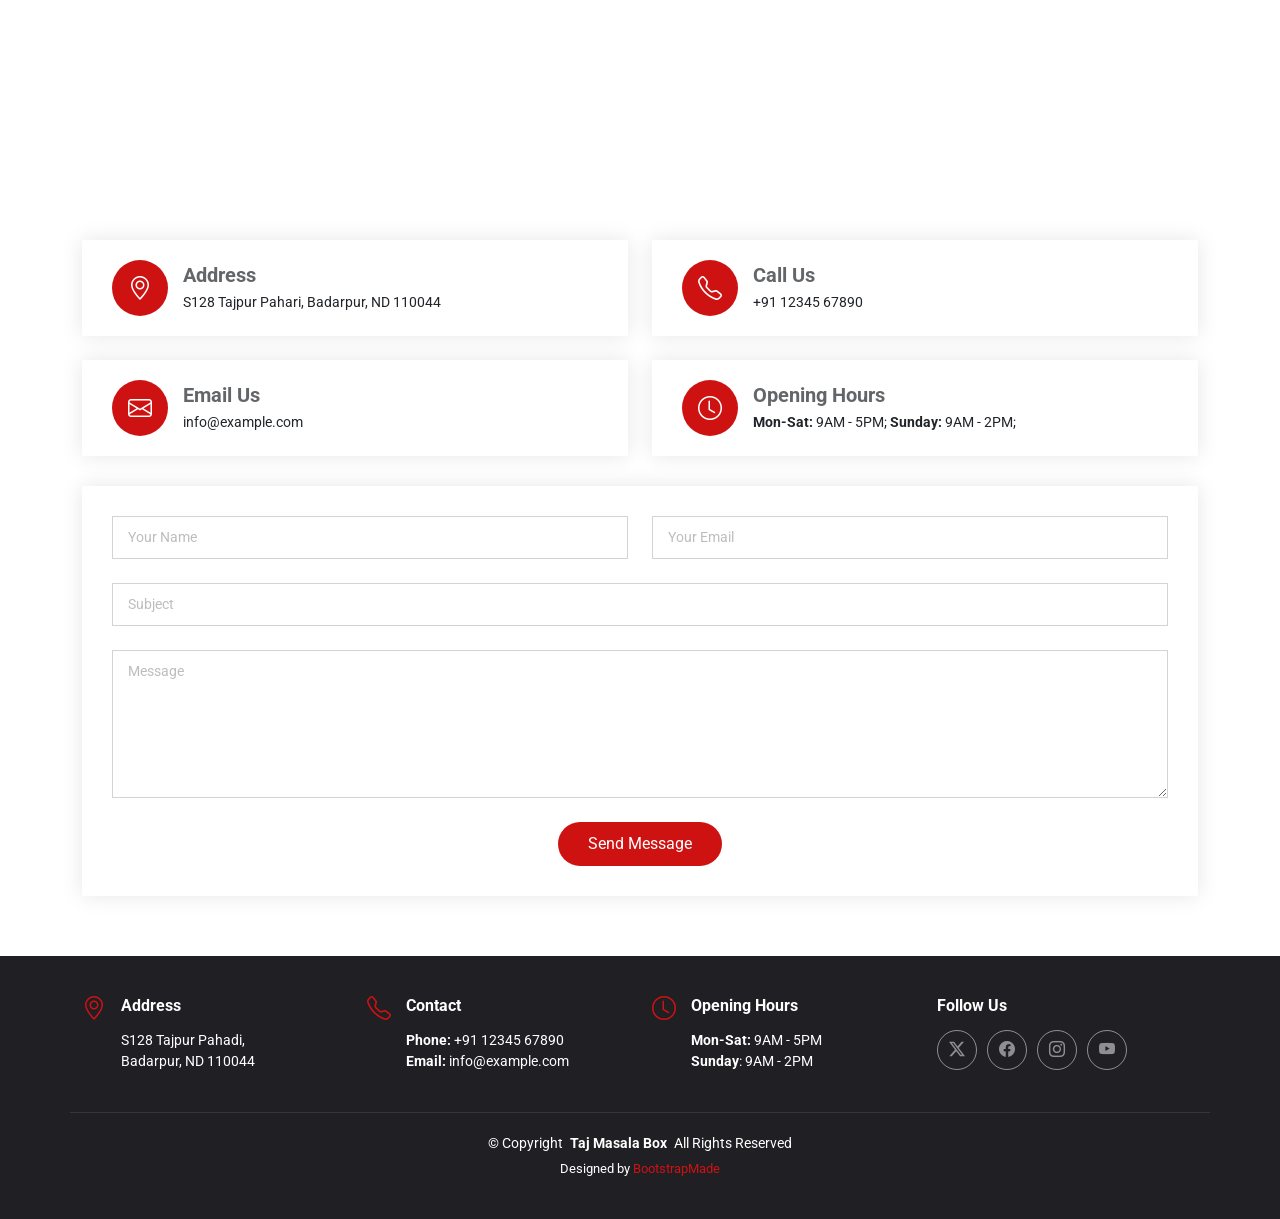
==== commit b5f3cf46: "Update index.html update footer" ====
--- a/index.html
+++ b/index.html
@@ -1031,7 +1031,7 @@
       <div class="container" data-aos="fade-up" data-aos-delay="100">
 
         <div class="mb-5">
-          <iframe style="width: 100%; height: 400px;" src="https://www.google.com/maps/embed?pb=!1m18!1m12!1m3!1d219.149833215459!2d77.30478032797294!3d28.497691107662018!2m3!1f0!2f0!3f0!3m2!1i1024!2i768!4f13.1!3m3!1m2!1s0x390ce7002dd6a7c3%3A0xbf4d44957a6b4177!2sTaj%20Masala%20Box!5e0!3m2!1sen!2sin!4v1725194631916!5m2!1sen!2sin" allowfullscreen=""></iframe>
+          <iframe style="width: 100%; height: 500px;" src="https://www.google.com/maps/embed?pb=!1m18!1m12!1m3!1d219.149833215459!2d77.30478032797294!3d28.497691107662018!2m3!1f0!2f0!3f0!3m2!1i1024!2i768!4f13.1!3m3!1m2!1s0x390ce7002dd6a7c3%3A0xbf4d44957a6b4177!2sTaj%20Masala%20Box!5e0!3m2!1sen!2sin!4v1725194631916!5m2!1sen!2sin" allowfullscreen=""></iframe>
         </div><!-- End Google Maps -->
 
         <div class="row gy-4">
@@ -1041,7 +1041,7 @@
               <i class="icon bi bi-geo-alt flex-shrink-0"></i>
               <div>
                 <h3>Address</h3>
-                <p>A108 Adam Street, New York, NY 535022</p>
+                <p>S128 Tajpur Pahari, Badarpur, ND 110044</p>
               </div>
             </div>
           </div><!-- End Info Item -->
@@ -1051,7 +1051,7 @@
               <i class="icon bi bi-telephone flex-shrink-0"></i>
               <div>
                 <h3>Call Us</h3>
-                <p>+1 5589 55488 55</p>
+                <p>+91 12345 67890</p>
               </div>
             </div>
           </div><!-- End Info Item -->
@@ -1071,7 +1071,7 @@
               <i class="icon bi bi-clock flex-shrink-0"></i>
               <div>
                 <h3>Opening Hours<br></h3>
-                <p><strong>Mon-Sat:</strong> 11AM - 23PM; <strong>Sunday:</strong> Closed</p>
+                <p><strong>Mon-Sat:</strong> 9AM - 5PM; <strong>Sunday:</strong> 9AM - 2PM;</p>
               </div>
             </div>
           </div><!-- End Info Item -->
@@ -1122,8 +1122,8 @@
           <i class="bi bi-geo-alt icon"></i>
           <div class="address">
             <h4>Address</h4>
-            <p>A108 Adam Street</p>
-            <p>New York, NY 535022</p>
+            <p>S128 Tajpur Pahadi,</p>
+            <p>Badarpur, ND 110044</p>
             <p></p>
           </div>
 
@@ -1134,7 +1134,7 @@
           <div>
             <h4>Contact</h4>
             <p>
-              <strong>Phone:</strong> <span>+1 5589 55488 55</span><br>
+              <strong>Phone:</strong> <span>+91 12345 67890</span><br>
               <strong>Email:</strong> <span>info@example.com</span><br>
             </p>
           </div>
@@ -1145,8 +1145,8 @@
           <div>
             <h4>Opening Hours</h4>
             <p>
-              <strong>Mon-Sat:</strong> <span>11AM - 23PM</span><br>
-              <strong>Sunday</strong>: <span>Closed</span>
+              <strong>Mon-Sat:</strong> <span>9AM - 5PM</span><br>
+              <strong>Sunday</strong>: <span>9AM - 2PM</span>
             </p>
           </div>
         </div>
@@ -1154,10 +1154,10 @@
         <div class="col-lg-3 col-md-6">
           <h4>Follow Us</h4>
           <div class="social-links d-flex">
-            <a href="#" class="twitter"><i class="bi bi-twitter-x"></i></a>
-            <a href="#" class="facebook"><i class="bi bi-facebook"></i></a>
-            <a href="https://www.instagram.com/tajmasalabox/" class="instagram"><i class="bi bi-instagram"></i></a>
-            <a href="#" class="linkedin"><i class="bi bi-linkedin"></i></a>
+            <a href="https://x.com/tajmasalabox" target="_blank" class="twitter"><i class="bi bi-twitter-x"></i></a>
+            <a href="https://www.facebook.com/profile.php?id=61564905582669" target="_blank" class="facebook"><i class="bi bi-facebook"></i></a>
+            <a href="https://www.instagram.com/tajmasalabox/" target="_blank" class="instagram"><i class="bi bi-instagram"></i></a>
+            <a href="#" class="linkedin"><i class="bi bi-youtube"></i></a>
           </div>
         </div>
 
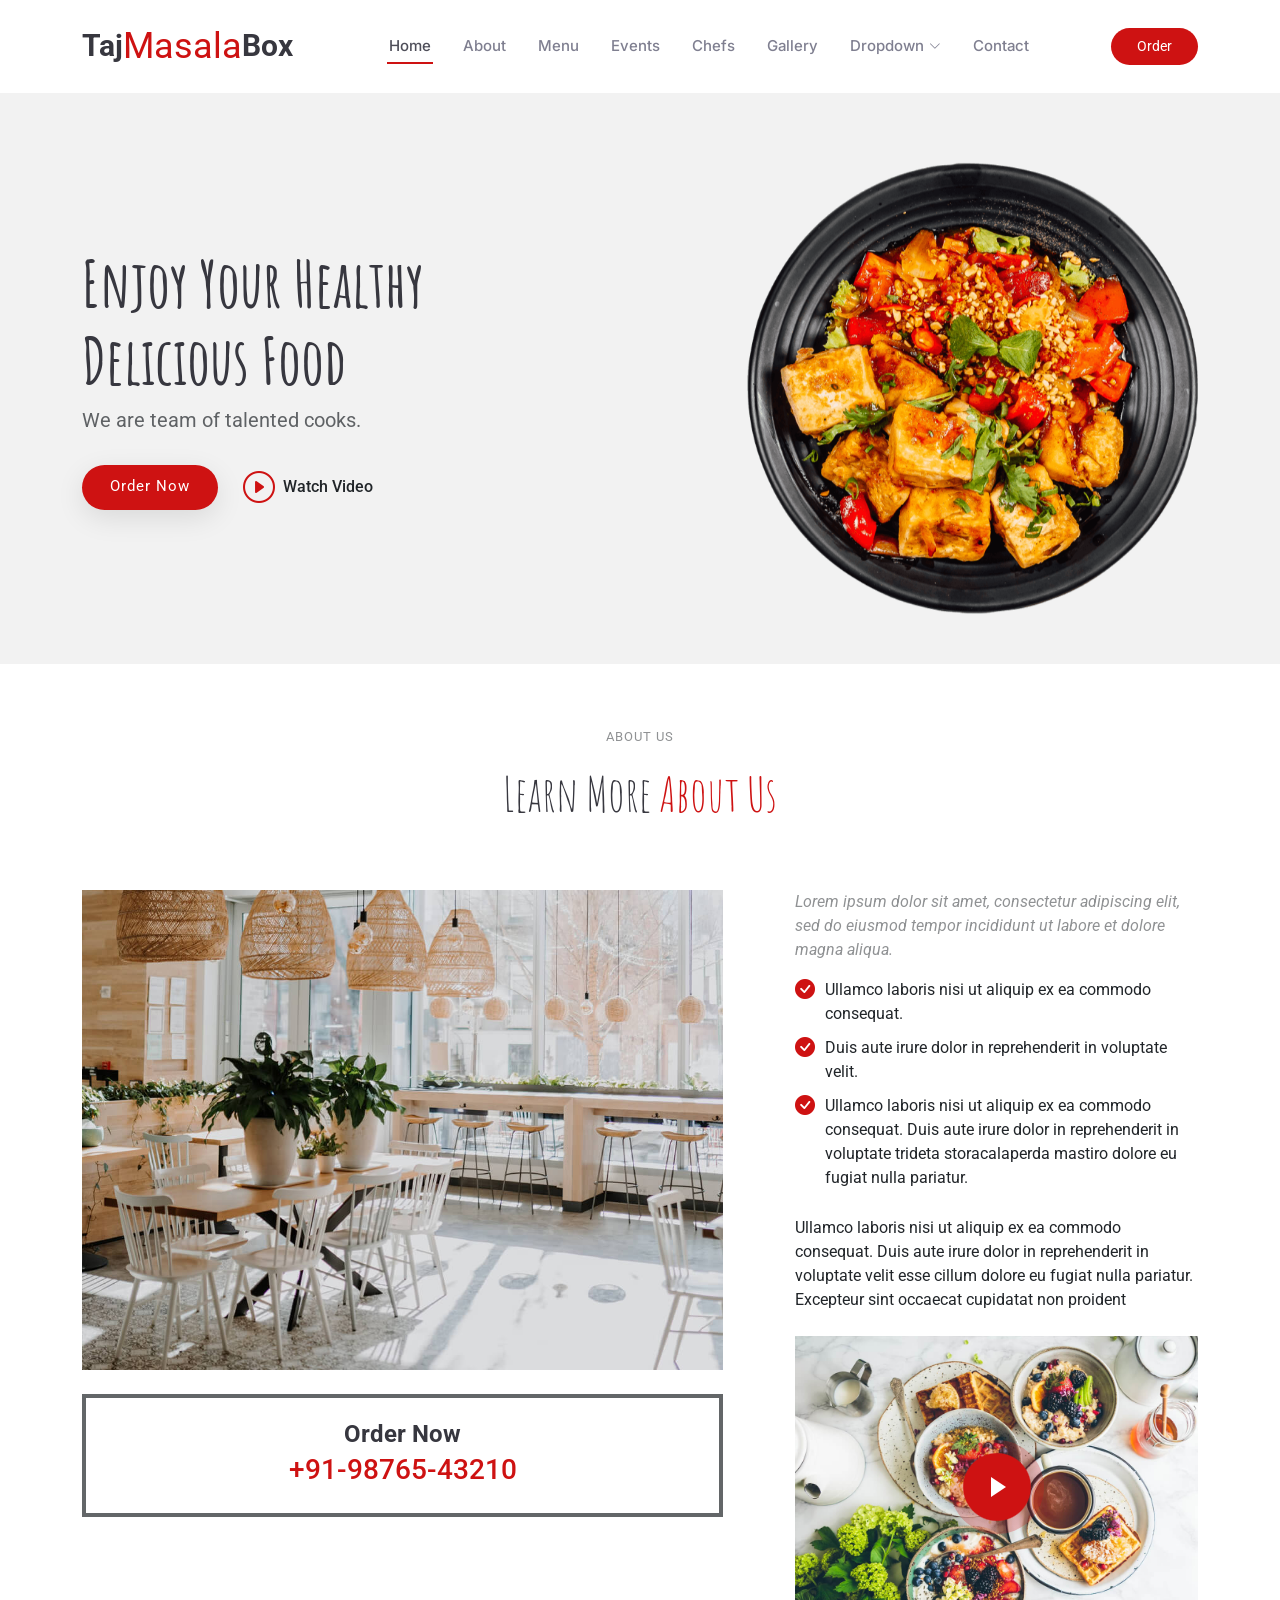
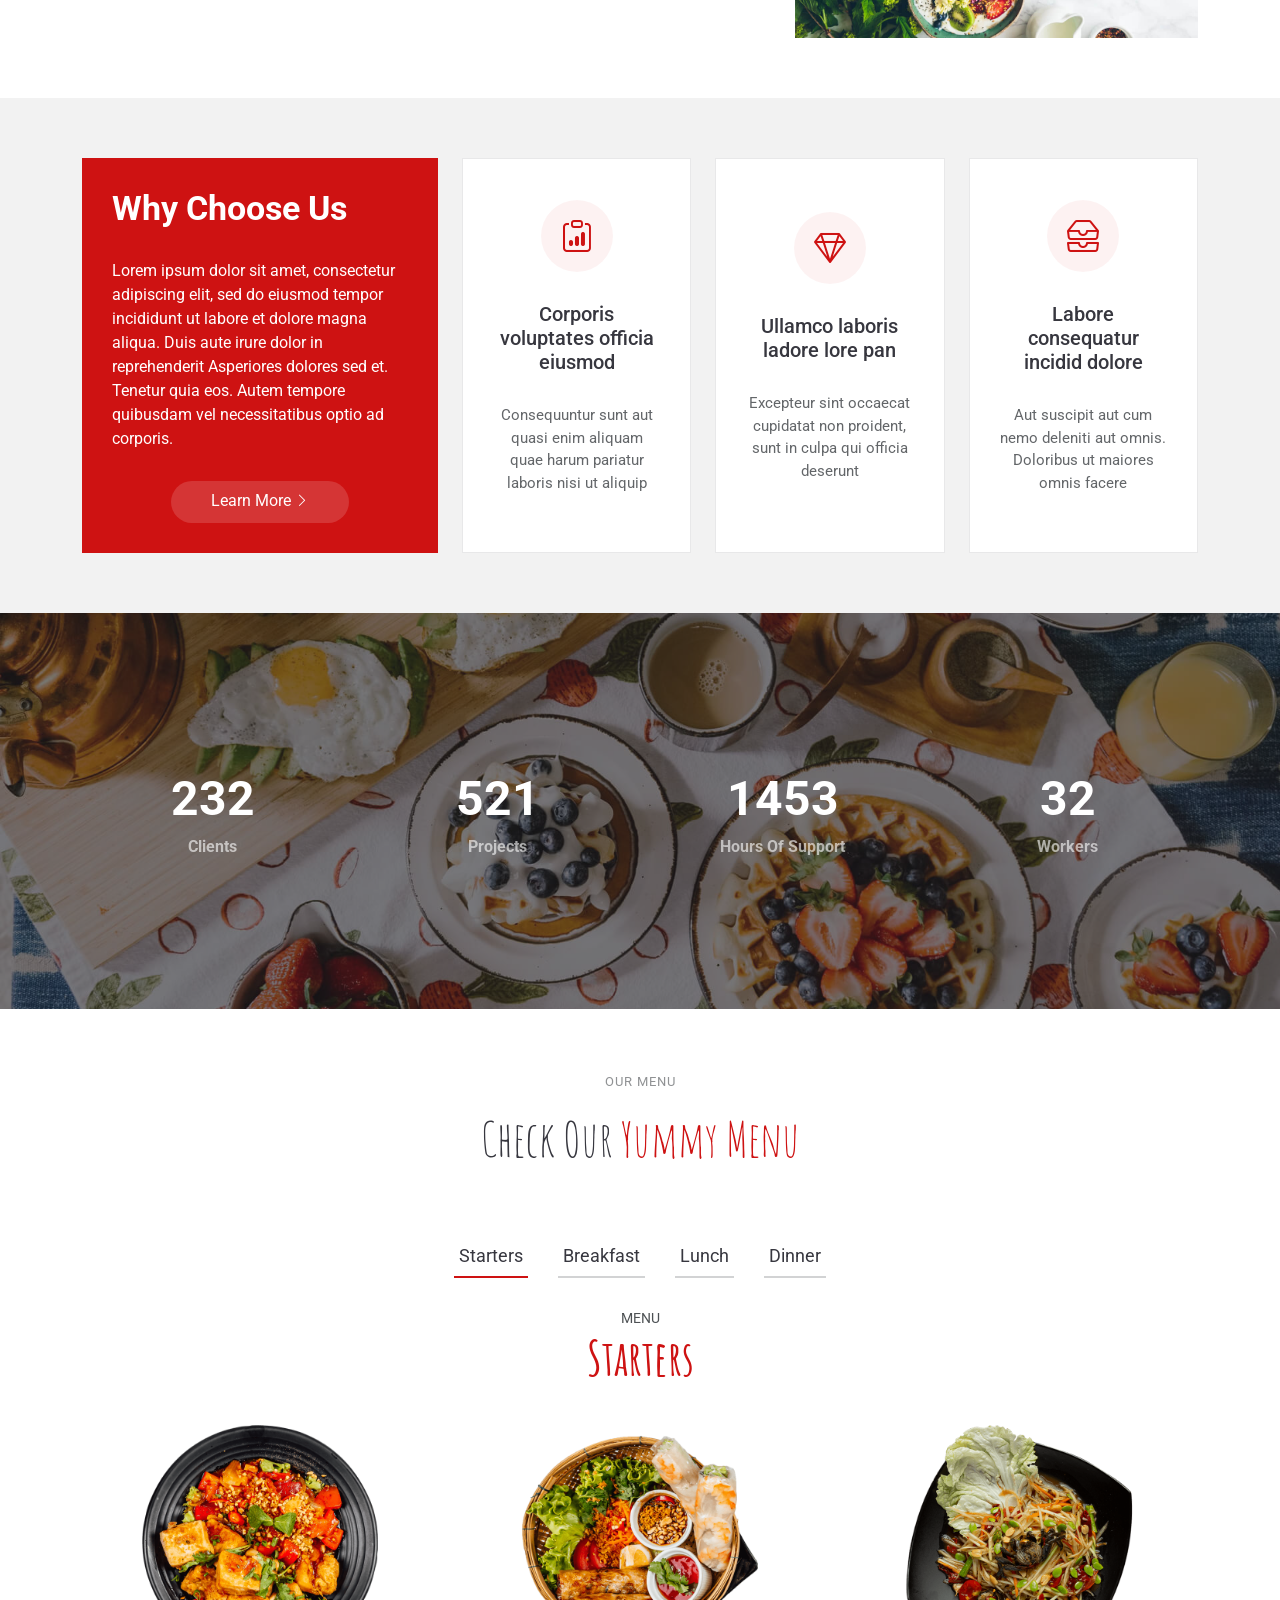
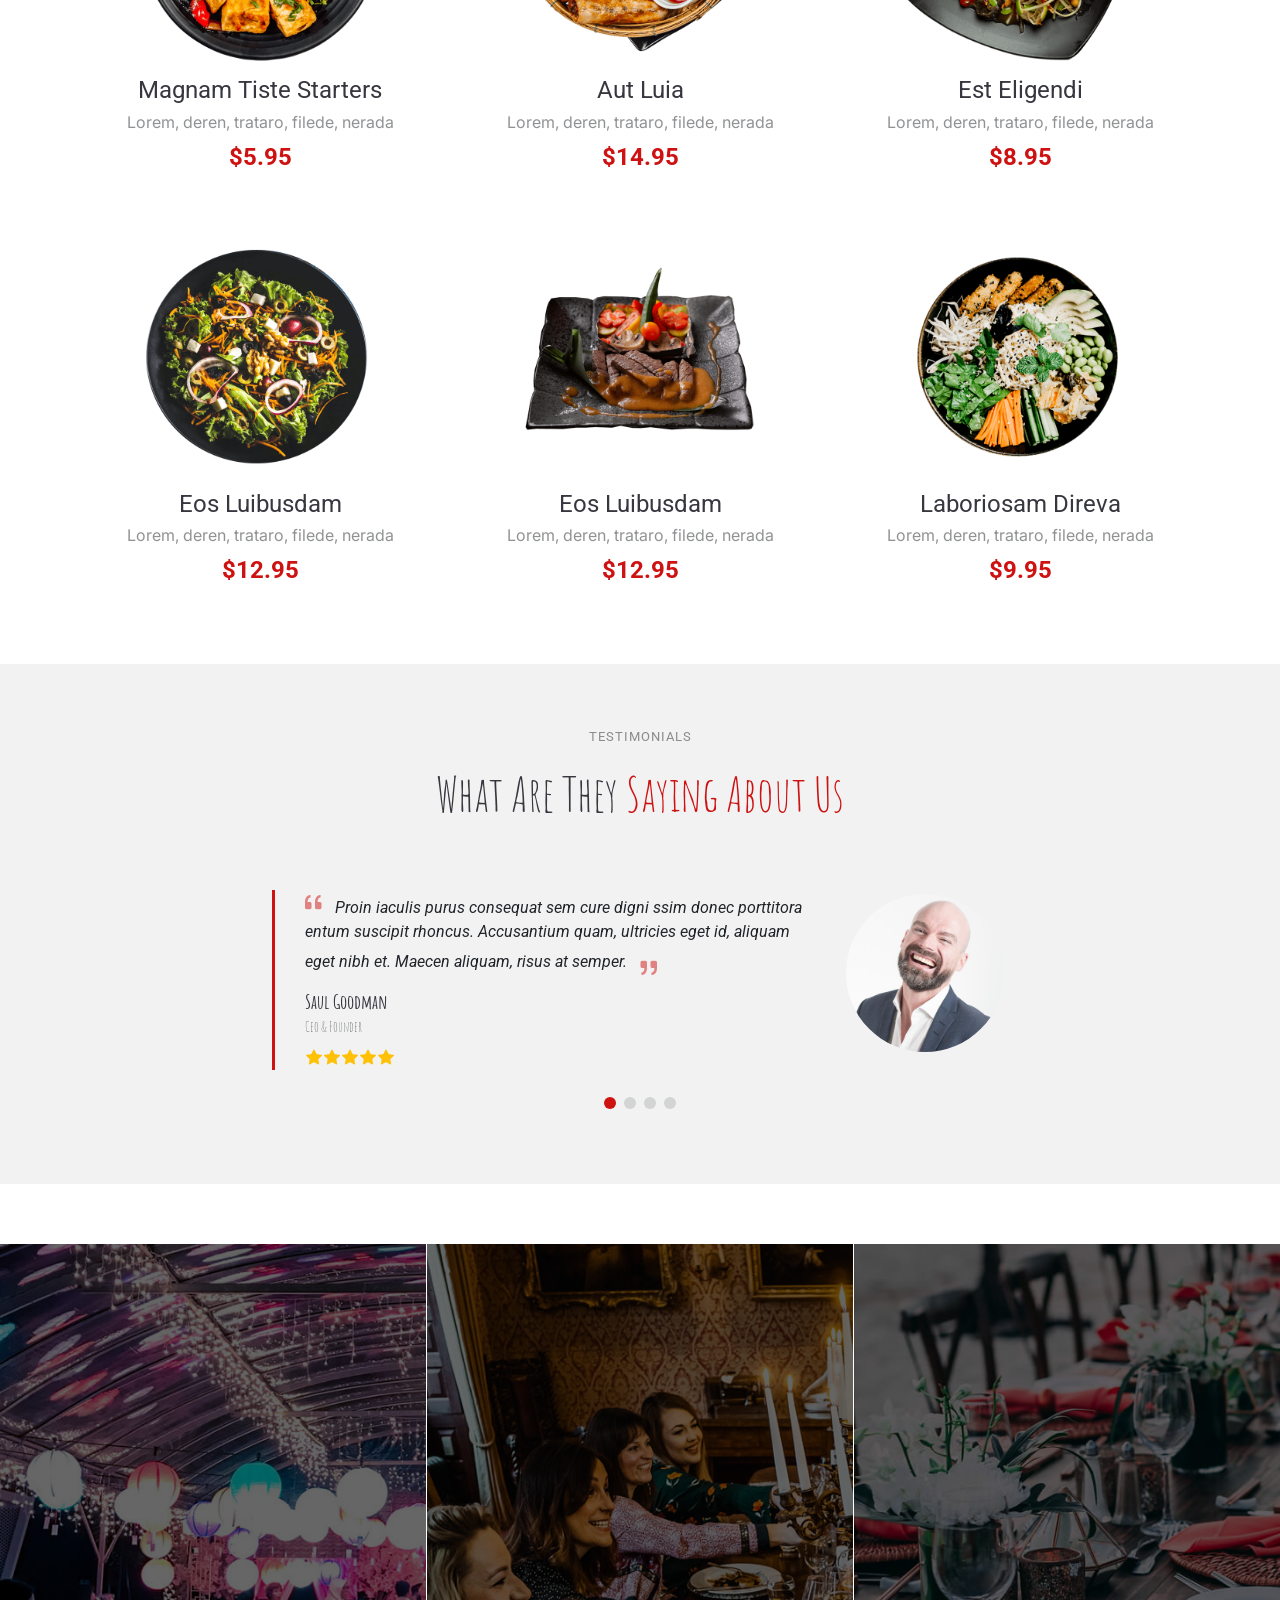
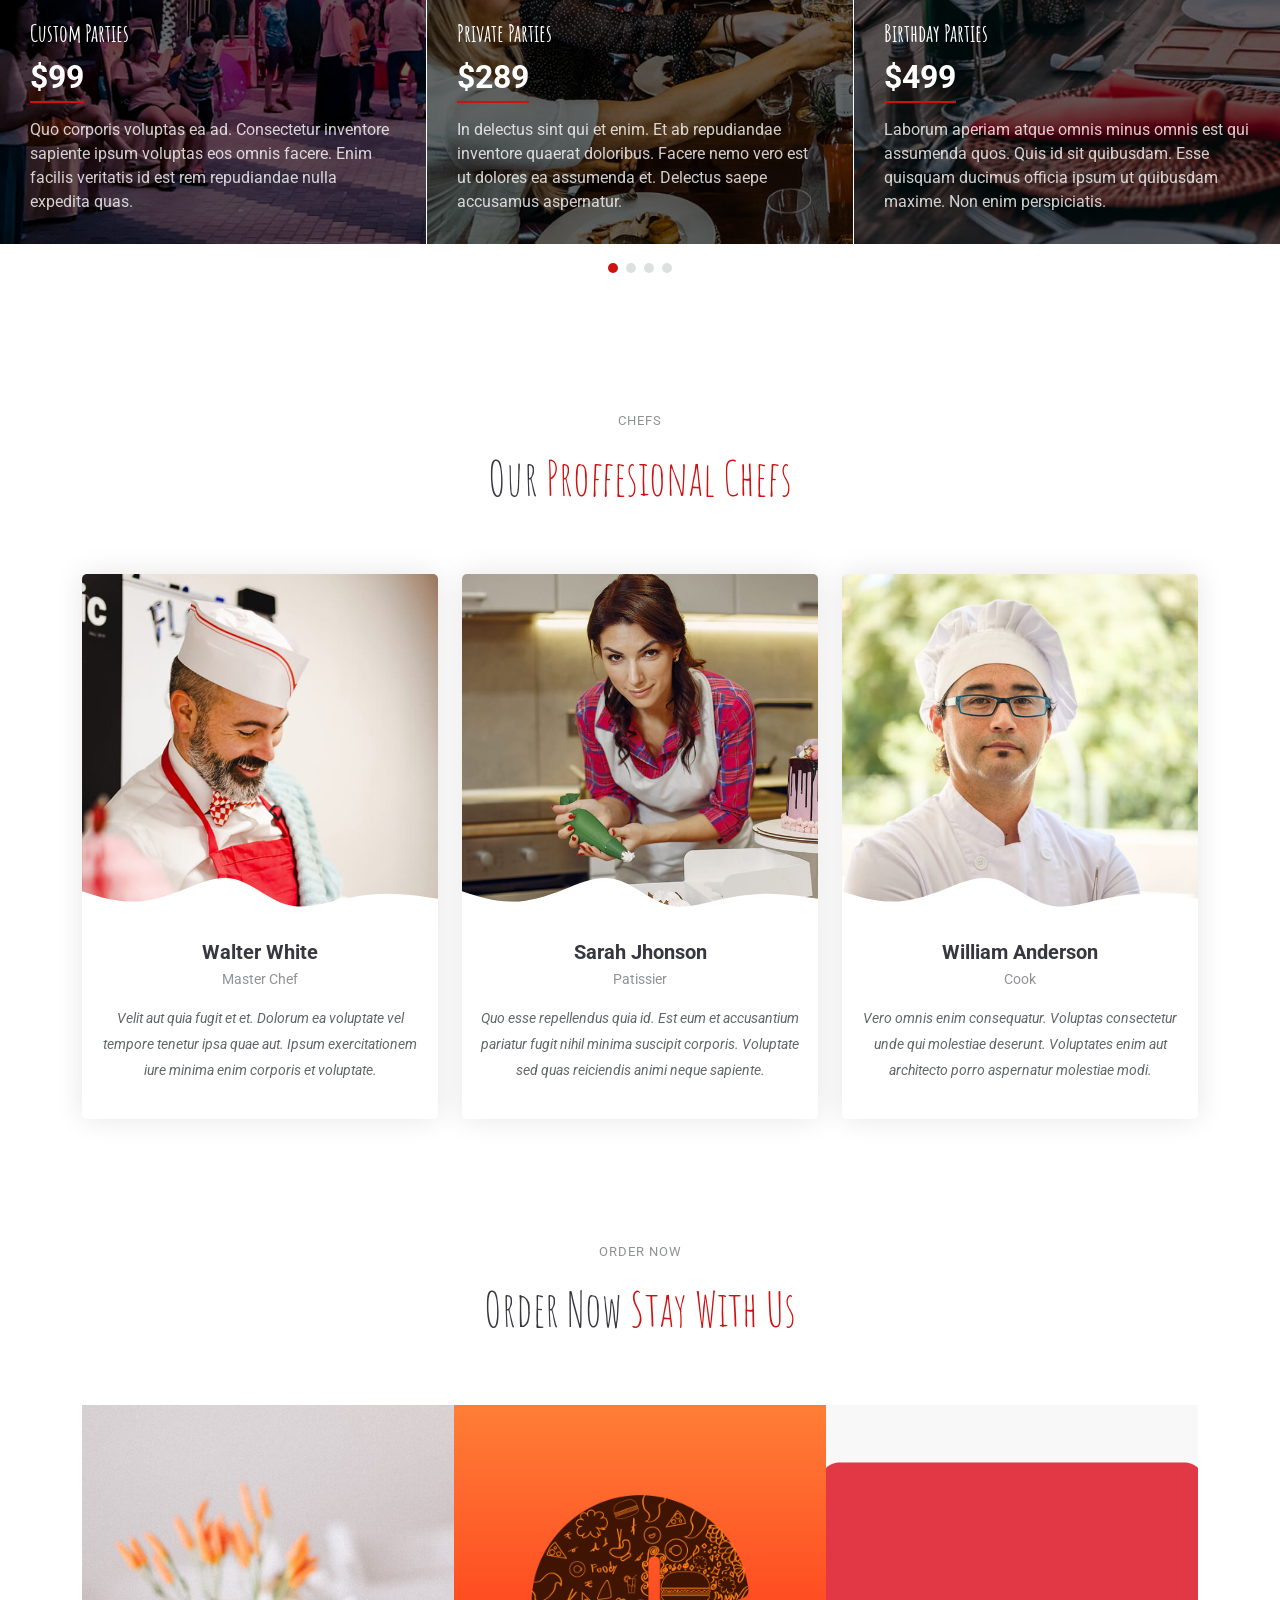
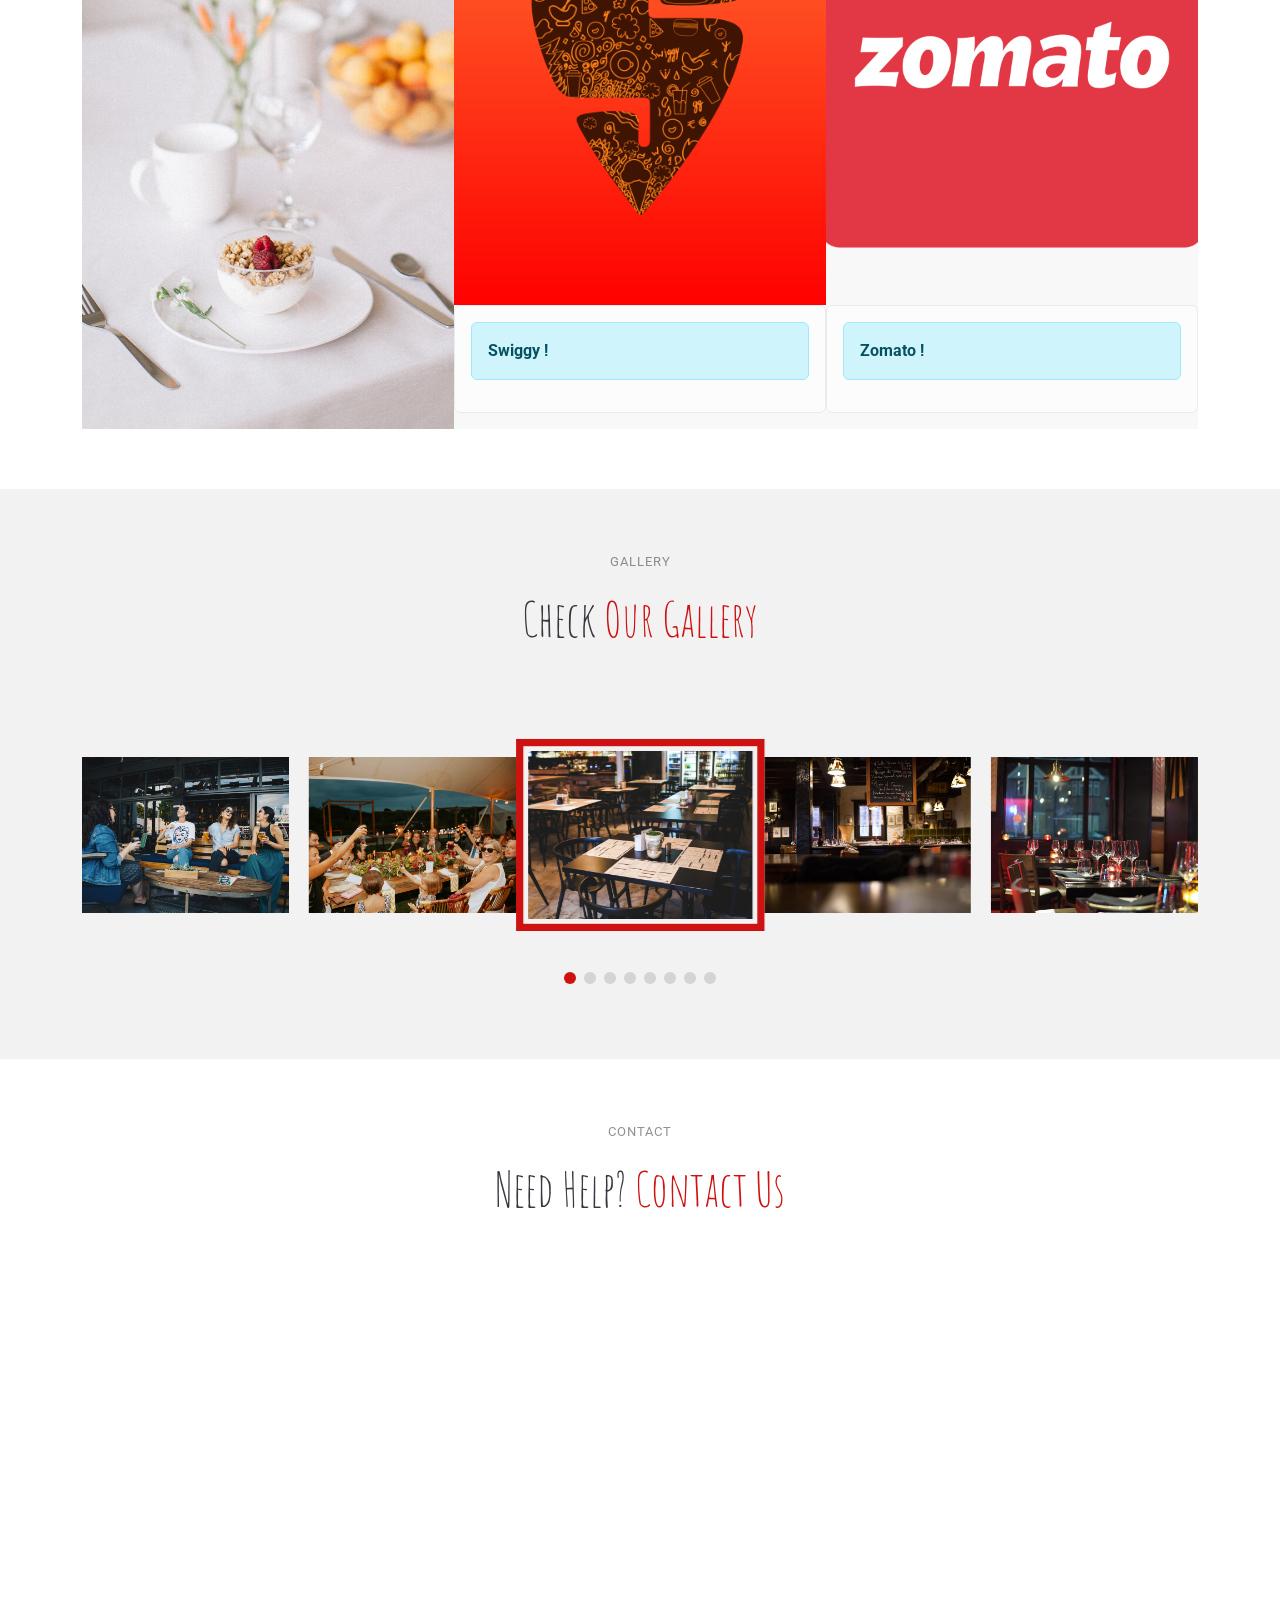
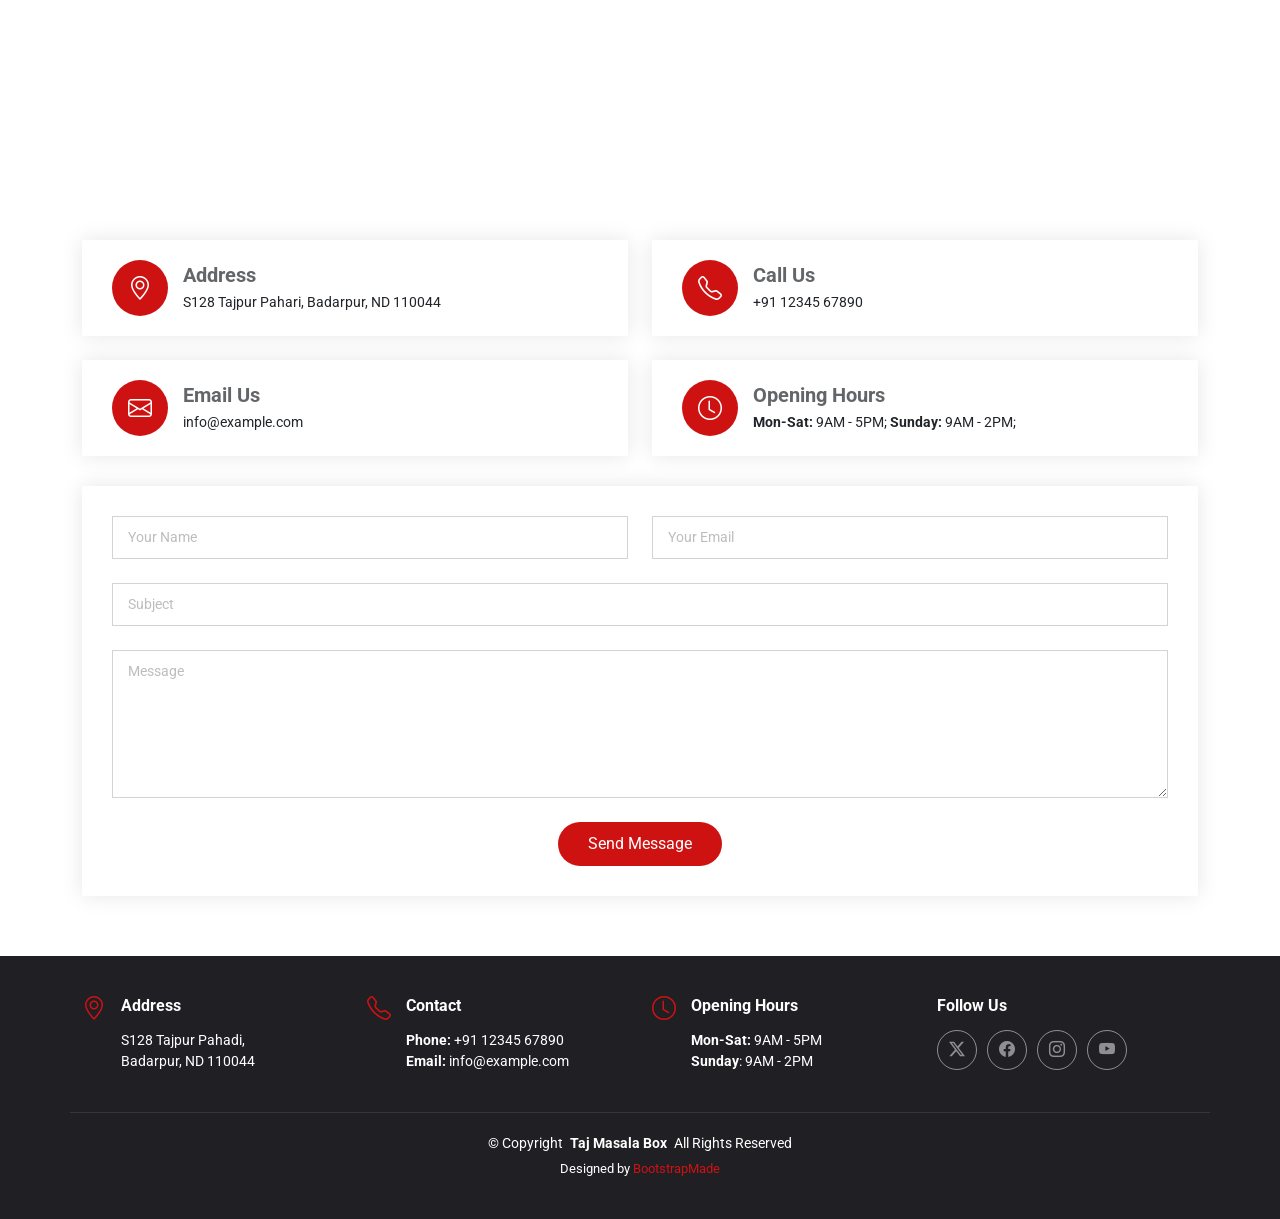
==== commit 72c596b9: "Update index.html phone number added" ====
--- a/index.html
+++ b/index.html
@@ -124,7 +124,7 @@
             <img src="assets/img/about.jpg" class="img-fluid mb-4" alt="">
             <div class="book-a-table">
               <h3>Order Now</h3>
-              <p>+91 ------</p>
+              <p>+91-98765-43210</p>
             </div>
           </div>
           <div class="col-lg-5" data-aos="fade-up" data-aos-delay="250">
@@ -1157,7 +1157,7 @@
             <a href="https://x.com/tajmasalabox" target="_blank" class="twitter"><i class="bi bi-twitter-x"></i></a>
             <a href="https://www.facebook.com/profile.php?id=61564905582669" target="_blank" class="facebook"><i class="bi bi-facebook"></i></a>
             <a href="https://www.instagram.com/tajmasalabox/" target="_blank" class="instagram"><i class="bi bi-instagram"></i></a>
-            <a href="#" class="linkedin"><i class="bi bi-youtube"></i></a>
+            <a href="https://www.youtube.com/@TajMasalaBox" target="_blank" class="linkedin"><i class="bi bi-youtube"></i></a>
           </div>
         </div>
 
@@ -1196,4 +1196,4 @@
 
 </body>
 
-</html>+</html>
